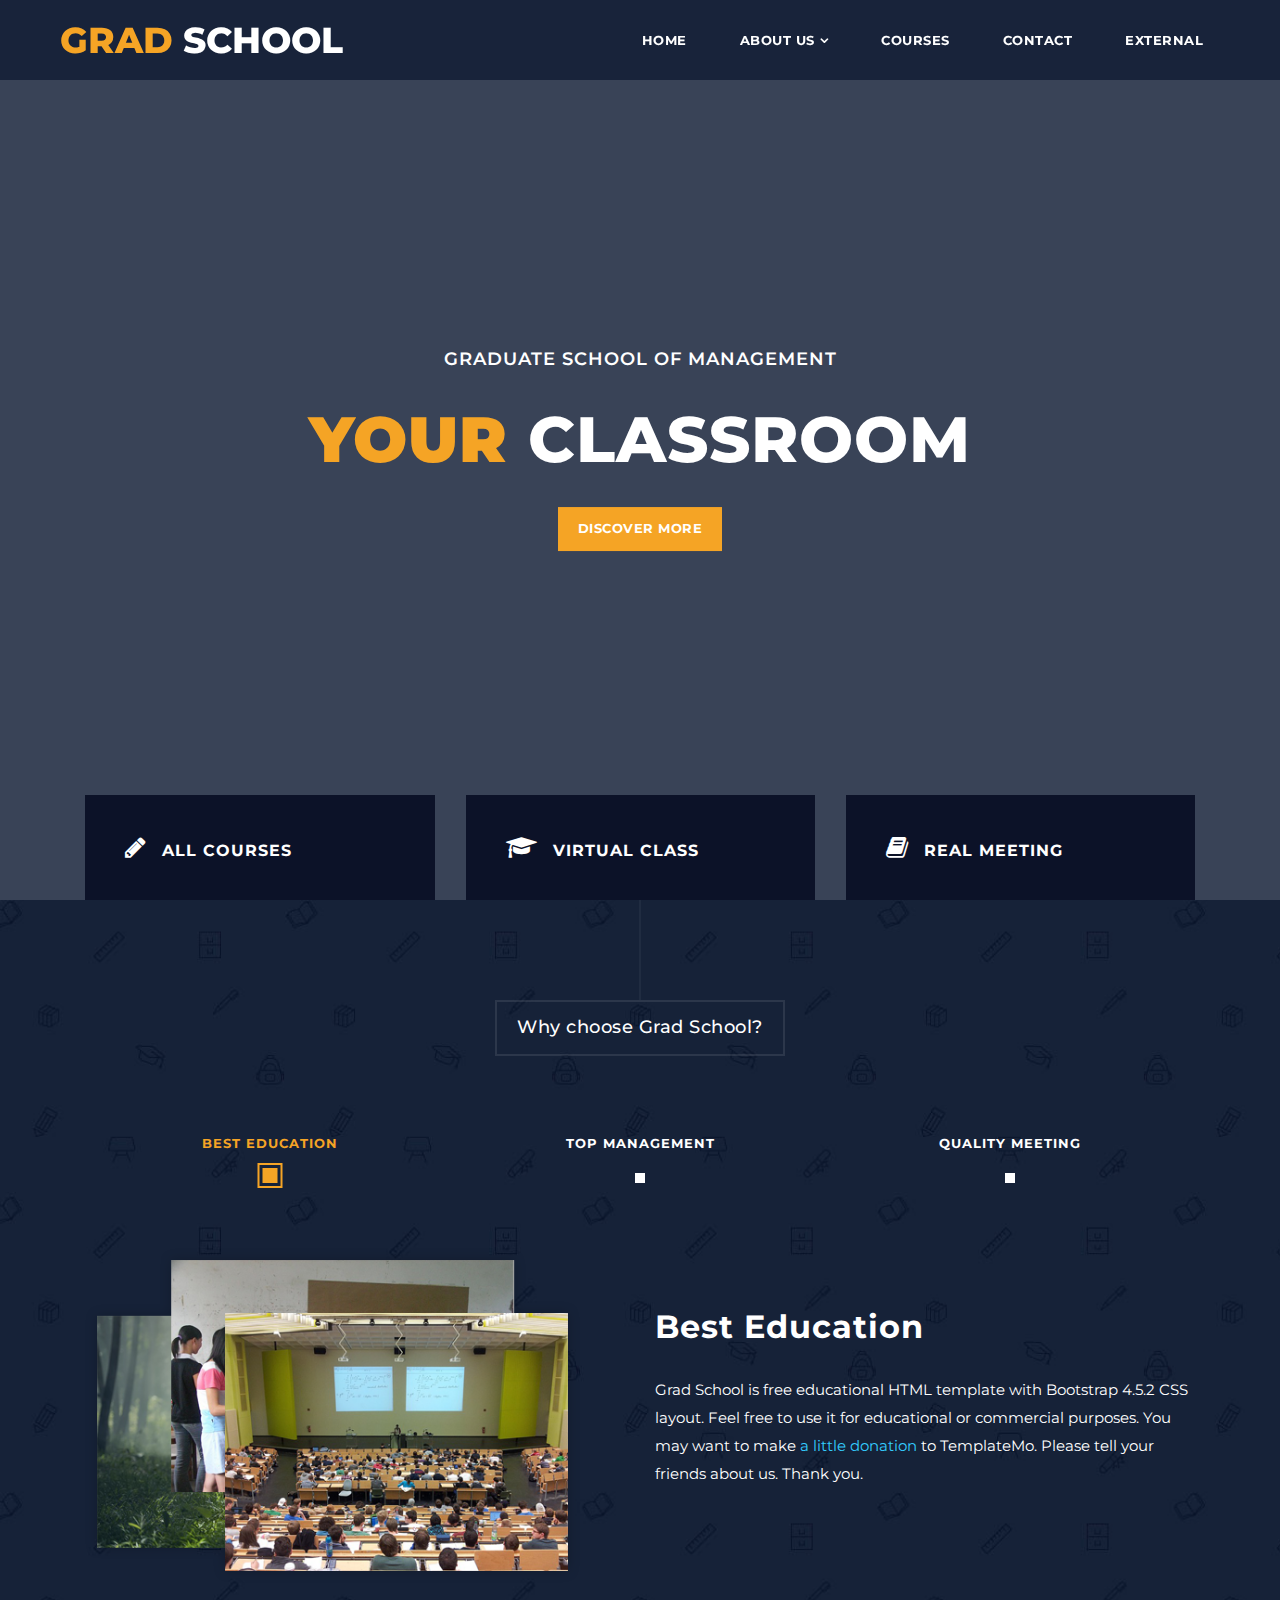
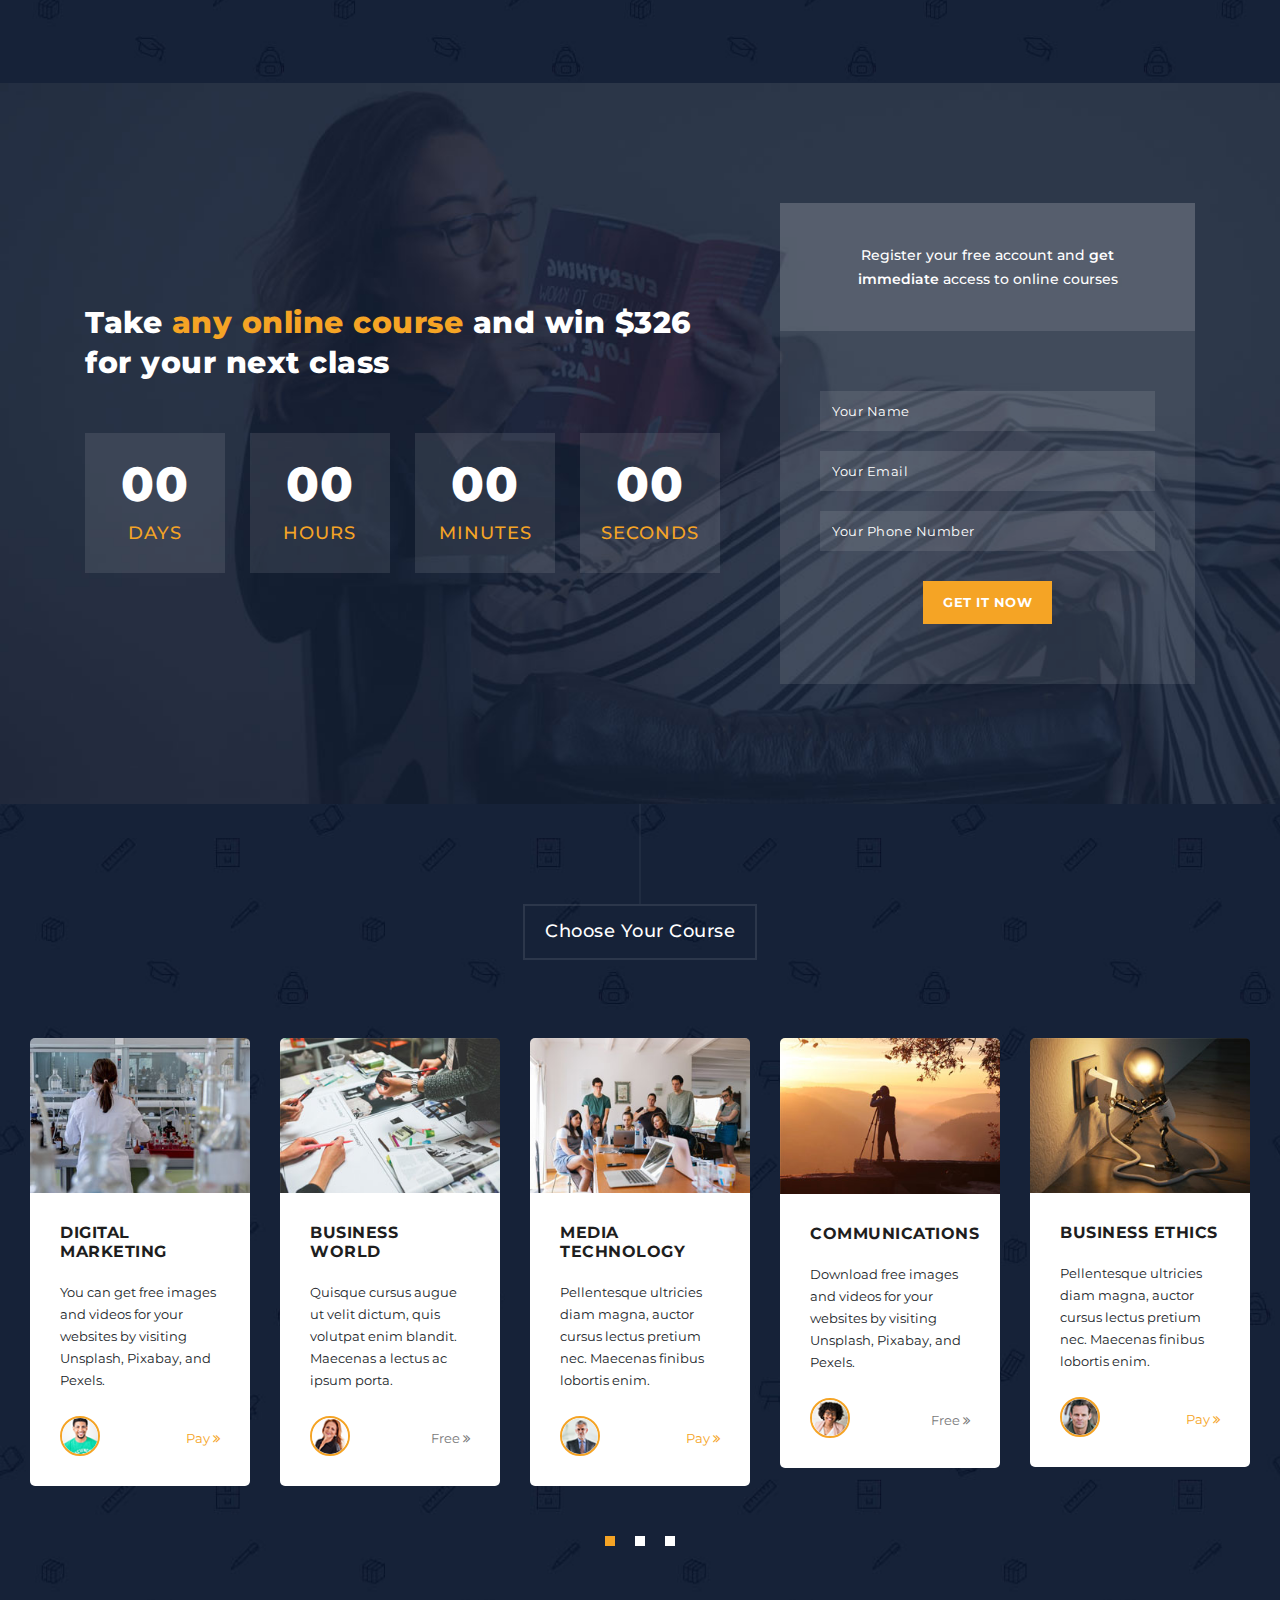
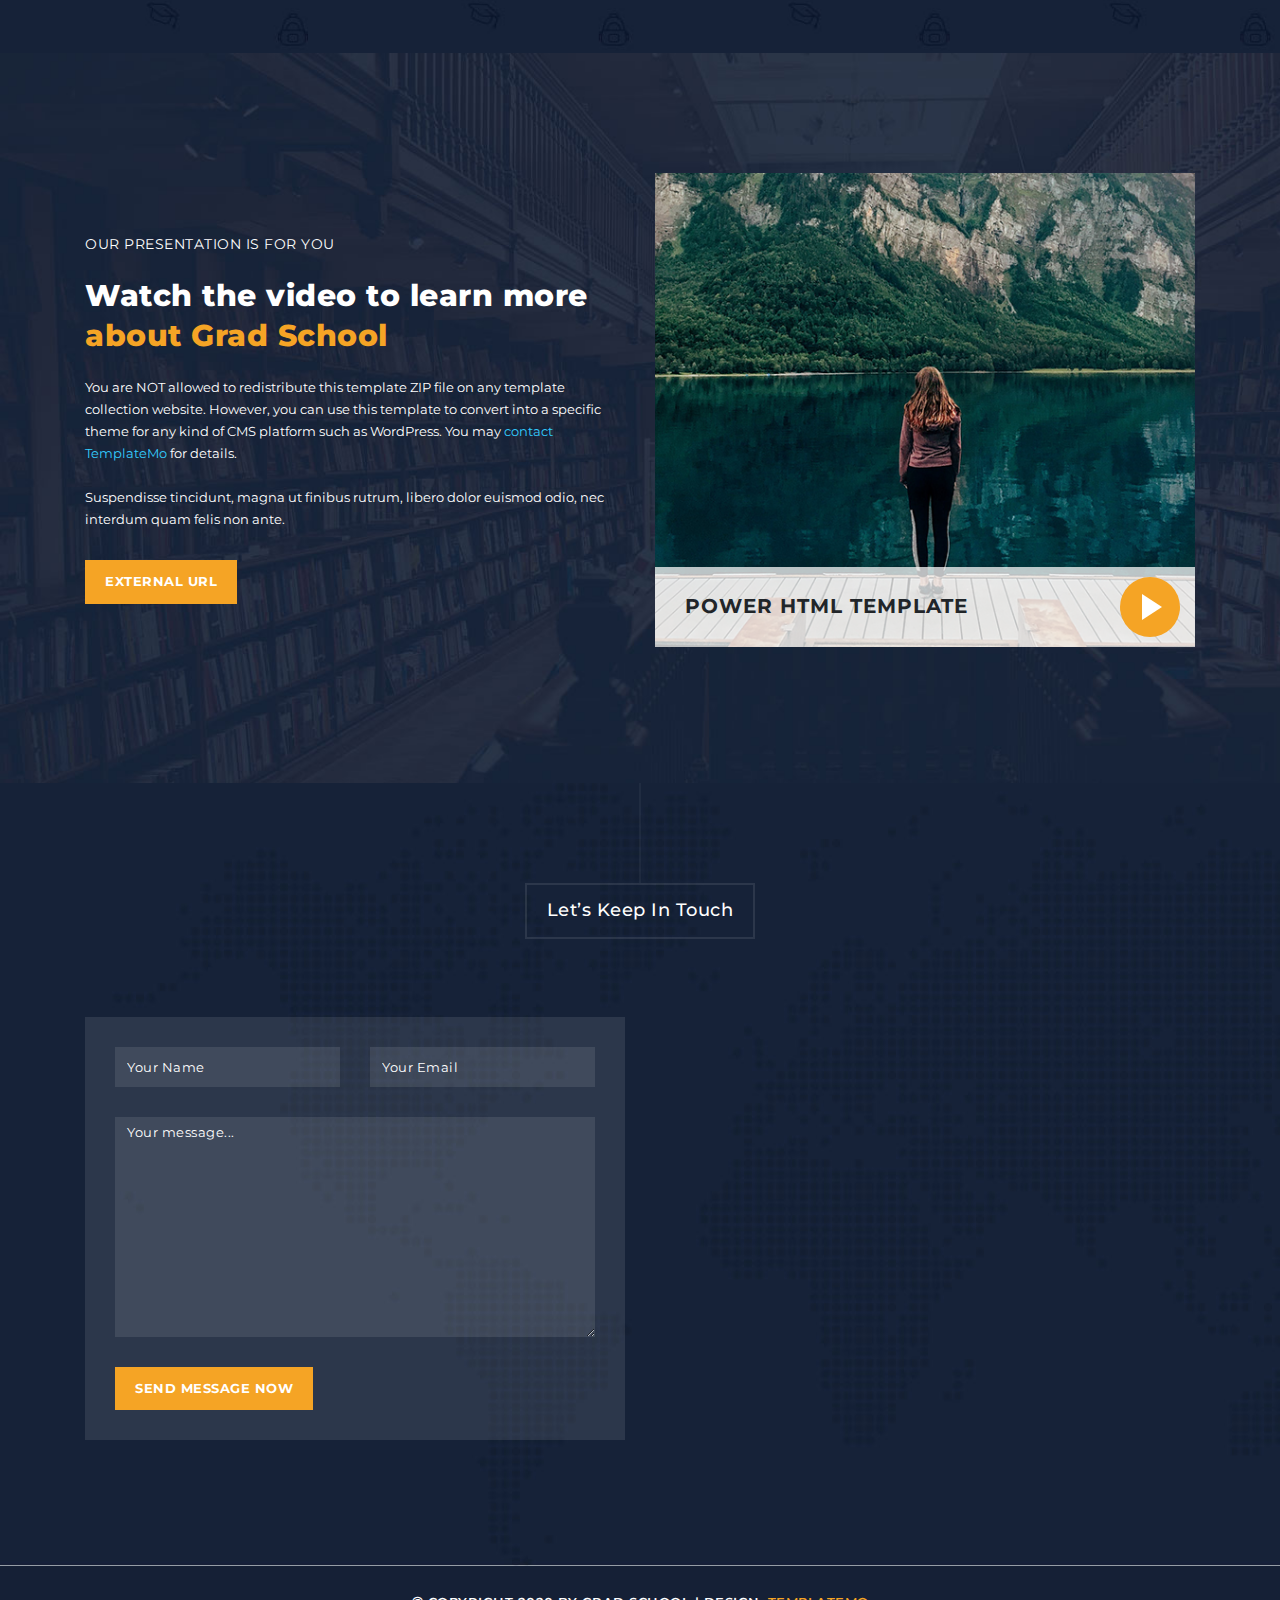
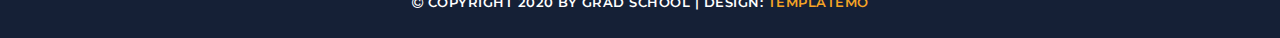
==== index.html @ 67d34433 "First commit" ====
<!DOCTYPE html>
<html lang="en">

  <head>

    <meta charset="utf-8">
    <meta name="viewport" content="width=device-width, initial-scale=1, shrink-to-fit=no">
    <meta name="description" content="">
    <meta name="author" content="">
    <link href="https://fonts.googleapis.com/css?family=Montserrat:100,200,300,400,500,600,700,800,900" rel="stylesheet">

    <title>Grad School HTML5 Template</title>
    
    <!-- Bootstrap core CSS -->
    <link href="vendor/bootstrap/css/bootstrap.min.css" rel="stylesheet">

    <!-- Additional CSS Files -->
    <link rel="stylesheet" href="assets/css/fontawesome.css">
    <link rel="stylesheet" href="assets/css/templatemo-grad-school.css">
    <link rel="stylesheet" href="assets/css/owl.css">
    <link rel="stylesheet" href="assets/css/lightbox.css">
<!--
    
TemplateMo 557 Grad School

https://templatemo.com/tm-557-grad-school

-->
  </head>

<body>

   
  <!--header-->
  <header class="main-header clearfix" role="header">
    <div class="logo">
      <a href="#"><em>Grad</em> School</a>
    </div>
    <a href="#menu" class="menu-link"><i class="fa fa-bars"></i></a>
    <nav id="menu" class="main-nav" role="navigation">
      <ul class="main-menu">
        <li><a href="#section1">Home</a></li>
        <li class="has-submenu"><a href="#section2">About Us</a>
          <ul class="sub-menu">
            <li><a href="#section2">Who we are?</a></li>
            <li><a href="#section3">What we do?</a></li>
            <li><a href="#section3">How it works?</a></li>
            <li><a href="https://templatemo.com/about" rel="sponsored" class="external">External URL</a></li>
          </ul>
        </li>
        <li><a href="#section4">Courses</a></li>
        <!-- <li><a href="#section5">Video</a></li> -->
        <li><a href="#section6">Contact</a></li>
        <li><a href="https://templatemo.com" class="external">External</a></li>
      </ul>
    </nav>
  </header>

  <!-- ***** Main Banner Area Start ***** -->
  <section class="section main-banner" id="top" data-section="section1">
      <video autoplay muted loop id="bg-video">
          <source src="assets/images/course-video.mp4" type="video/mp4" />
      </video>

      <div class="video-overlay header-text">
          <div class="caption">
              <h6>Graduate School of Management</h6>
              <h2><em>Your</em> Classroom</h2>
              <div class="main-button">
                  <div class="scroll-to-section"><a href="#section2">Discover more</a></div>
              </div>
          </div>
      </div>
  </section>
  <!-- ***** Main Banner Area End ***** -->


  <section class="features">
    <div class="container">
      <div class="row">
        <div class="col-lg-4 col-12">
          <div class="features-post">
            <div class="features-content">
              <div class="content-show">
                <h4><i class="fa fa-pencil"></i>All Courses</h4>
              </div>
              <div class="content-hide">
                <p>Curabitur id eros vehicula, tincidunt libero eu, lobortis mi. In mollis eros a posuere imperdiet. Donec maximus elementum ex. Cras convallis ex rhoncus, laoreet libero eu, vehicula libero.</p>
                <p class="hidden-sm">Curabitur id eros vehicula, tincidunt libero eu, lobortis mi. In mollis eros a posuere imperdiet.</p>
                <div class="scroll-to-section"><a href="#section2">More Info.</a></div>
            </div>
            </div>
          </div>
        </div>
        <div class="col-lg-4 col-12">
          <div class="features-post second-features">
            <div class="features-content">
              <div class="content-show">
                <h4><i class="fa fa-graduation-cap"></i>Virtual Class</h4>
              </div>
              <div class="content-hide">
                <p>Curabitur id eros vehicula, tincidunt libero eu, lobortis mi. In mollis eros a posuere imperdiet. Donec maximus elementum ex. Cras convallis ex rhoncus, laoreet libero eu, vehicula libero.</p>
                <p class="hidden-sm">Curabitur id eros vehicula, tincidunt libero eu, lobortis mi. In mollis eros a posuere imperdiet.</p>
                <div class="scroll-to-section"><a href="#section3">Details</a></div>
            </div>
            </div>
          </div>
        </div>
        <div class="col-lg-4 col-12">
          <div class="features-post third-features">
            <div class="features-content">
              <div class="content-show">
                <h4><i class="fa fa-book"></i>Real Meeting</h4>
              </div>
              <div class="content-hide">
                <p>Curabitur id eros vehicula, tincidunt libero eu, lobortis mi. In mollis eros a posuere imperdiet. Donec maximus elementum ex. Cras convallis ex rhoncus, laoreet libero eu, vehicula libero.</p>
                <p class="hidden-sm">Curabitur id eros vehicula, tincidunt libero eu, lobortis mi. In mollis eros a posuere imperdiet.</p>
                <div class="scroll-to-section"><a href="#section4">Read More</a></div>
            </div>
            </div>
          </div>
        </div>
      </div>
    </div>
  </section>

  <section class="section why-us" data-section="section2">
    <div class="container">
      <div class="row">
        <div class="col-md-12">
          <div class="section-heading">
            <h2>Why choose Grad School?</h2>
          </div>
        </div>
        <div class="col-md-12">
          <div id='tabs'>
            <ul>
              <li><a href='#tabs-1'>Best Education</a></li>
              <li><a href='#tabs-2'>Top Management</a></li>
              <li><a href='#tabs-3'>Quality Meeting</a></li>
            </ul>
            <section class='tabs-content'>
              <article id='tabs-1'>
                <div class="row">
                  <div class="col-md-6">
                    <img src="assets/images/choose-us-image-01.png" alt="">
                  </div>
                  <div class="col-md-6">
                    <h4>Best Education</h4>
                    <p>Grad School is free educational HTML template with Bootstrap 4.5.2 CSS layout. Feel free to use it for educational or commercial purposes. You may want to make <a href="https://paypal.me/templatemo" target="_parent" rel="sponsored">a little donation</a> to TemplateMo. Please tell your friends about us. Thank you.</p>
                  </div>
                </div>
              </article>
              <article id='tabs-2'>
                <div class="row">
                  <div class="col-md-6">
                    <img src="assets/images/choose-us-image-02.png" alt="">
                  </div>
                  <div class="col-md-6">
                    <h4>Top Level</h4>
                    <p>You can modify this HTML layout by editing contents and adding more pages as you needed. Since this template has options to add dropdown menus, you can put many HTML pages.</p> 
                    <p>Suspendisse tincidunt, magna ut finibus rutrum, libero dolor euismod odio, nec interdum quam felis non ante.</p>
                  </div>
                </div>
              </article>
              <article id='tabs-3'>
                <div class="row">
                  <div class="col-md-6">
                    <img src="assets/images/choose-us-image-03.png" alt="">
                  </div>
                  <div class="col-md-6">
                    <h4>Quality Meeting</h4>
                    <p>You are NOT allowed to redistribute this template ZIP file on any template collection website. However, you can use this template to convert into a specific theme for any kind of CMS platform such as WordPress. For more information, you shall <a rel="nofollow" href="https://templatemo.com/contact" target="_parent">contact TemplateMo</a> now.</p>
                  </div>
                </div>
              </article>
            </section>
          </div>
        </div>
      </div>
    </div>
  </section>

  <section class="section coming-soon" data-section="section3">
    <div class="container">
      <div class="row">
        <div class="col-md-7 col-xs-12">
          <div class="continer centerIt">
            <div>
              <h4>Take <em>any online course</em> and win $326 for your next class</h4>
              <div class="counter">

                <div class="days">
                  <div class="value">00</div>
                  <span>Days</span>
                </div>

                <div class="hours">
                  <div class="value">00</div>
                  <span>Hours</span>
                </div>

                <div class="minutes">
                  <div class="value">00</div>
                  <span>Minutes</span>
                </div>

                <div class="seconds">
                  <div class="value">00</div>
                  <span>Seconds</span>
                </div>

              </div>
            </div>
          </div>
        </div>
        <div class="col-md-5">
          <div class="right-content">
            <div class="top-content">
              <h6>Register your free account and <em>get immediate</em> access to online courses</h6>
            </div>
            <form id="contact" action="" method="get">
              <div class="row">
                <div class="col-md-12">
                  <fieldset>
                    <input name="name" type="text" class="form-control" id="name" placeholder="Your Name" required="">
                  </fieldset>
                </div>
                <div class="col-md-12">
                  <fieldset>
                    <input name="email" type="text" class="form-control" id="email" placeholder="Your Email" required="">
                  </fieldset>
                </div>
                <div class="col-md-12">
                  <fieldset>
                    <input name="phone-number" type="text" class="form-control" id="phone-number" placeholder="Your Phone Number" required="">
                  </fieldset>
                </div>
                <div class="col-md-12">
                  <fieldset>
                    <button type="submit" id="form-submit" class="button">Get it now</button>
                  </fieldset>
                </div>
              </div>
            </form>
          </div>
        </div>
      </div>
    </div>
  </section>

  <section class="section courses" data-section="section4">
    <div class="container-fluid">
      <div class="row">
        <div class="col-md-12">
          <div class="section-heading">
            <h2>Choose Your Course</h2>
          </div>
        </div>
        <div class="owl-carousel owl-theme">
          <div class="item">
            <img src="assets/images/courses-01.jpg" alt="Course #1">
            <div class="down-content">
              <h4>Digital Marketing</h4>
              <p>You can get free images and videos for your websites by visiting Unsplash, Pixabay, and Pexels.</p>
              <div class="author-image">
                <img src="assets/images/author-01.png" alt="Author 1">
              </div>
              <div class="text-button-pay">
                <a href="#">Pay <i class="fa fa-angle-double-right"></i></a>
              </div>
            </div>
          </div>
          <div class="item">
            <img src="assets/images/courses-02.jpg" alt="Course #2">
            <div class="down-content">
              <h4>Business World</h4>
              <p>Quisque cursus augue ut velit dictum, quis volutpat enim blandit. Maecenas a lectus ac ipsum porta.</p>
              <div class="author-image">
                <img src="assets/images/author-02.png" alt="Author 2">
              </div>
              <div class="text-button-free">
                <a href="#">Free <i class="fa fa-angle-double-right"></i></a>
              </div>
            </div>
          </div>
          <div class="item">
            <img src="assets/images/courses-03.jpg" alt="Course #3">
            <div class="down-content">
              <h4>Media Technology</h4>
              <p>Pellentesque ultricies diam magna, auctor cursus lectus pretium nec. Maecenas finibus lobortis enim.</p>
              <div class="author-image">
                <img src="assets/images/author-03.png" alt="Author 3">
              </div>
              <div class="text-button-pay">
                <a href="#">Pay <i class="fa fa-angle-double-right"></i></a>
              </div>
            </div>
          </div>
          <div class="item">
            <img src="assets/images/courses-04.jpg" alt="Course #4">
            <div class="down-content">
              <h4>Communications</h4>
              <p>Download free images and videos for your websites by visiting Unsplash, Pixabay, and Pexels.</p>
              <div class="author-image">
                <img src="assets/images/author-04.png" alt="Author 4">
              </div>
              <div class="text-button-free">
                <a href="#">Free <i class="fa fa-angle-double-right"></i></a>
              </div>
            </div>
          </div>
          <div class="item">
            <img src="assets/images/courses-05.jpg" alt="">
            <div class="down-content">
              <h4>Business Ethics</h4>
              <p>Pellentesque ultricies diam magna, auctor cursus lectus pretium nec. Maecenas finibus lobortis enim.</p>
              <div class="author-image">
                <img src="assets/images/author-05.png" alt="">
              </div>
              <div class="text-button-pay">
                <a href="#">Pay <i class="fa fa-angle-double-right"></i></a>
              </div>
            </div>
          </div>
          <div class="item">
            <img src="assets/images/courses-01.jpg" alt="">
            <div class="down-content">
              <h4>Photography</h4>
              <p>Quisque cursus augue ut velit dictum, quis volutpat enim blandit. Maecenas a lectus ac ipsum porta.</p>
              <div class="author-image">
                <img src="assets/images/author-01.png" alt="">
              </div>
              <div class="text-button-free">
                <a href="#">Free <i class="fa fa-angle-double-right"></i></a>
              </div>
            </div>
          </div>
          <div class="item">
            <img src="assets/images/courses-02.jpg" alt="">
            <div class="down-content">
              <h4>Web Development</h4>
              <p>Pellentesque ultricies diam magna, auctor cursus lectus pretium nec. Maecenas finibus lobortis enim.</p>
              <div class="author-image">
                <img src="assets/images/author-02.png" alt="">
              </div>
              <div class="text-button-free">
                <a href="#">Free <i class="fa fa-angle-double-right"></i></a>
              </div>
            </div>
          </div>
          <div class="item">
            <img src="assets/images/courses-03.jpg" alt="">
            <div class="down-content">
              <h4>Learn HTML CSS</h4>
              <p>You can get free images and videos for your websites by visiting Unsplash, Pixabay, and Pexels.</p>
              <div class="author-image">
                <img src="assets/images/author-03.png" alt="">
              </div>
              <div class="text-button-pay">
                <a href="#">Pay <i class="fa fa-angle-double-right"></i></a>
              </div>
            </div>
          </div>
          <div class="item">
            <img src="assets/images/courses-04.jpg" alt="">
            <div class="down-content">
              <h4>Social Media</h4>
              <p>Pellentesque ultricies diam magna, auctor cursus lectus pretium nec. Maecenas finibus lobortis enim.</p>
              <div class="author-image">
                <img src="assets/images/author-04.png" alt="">
              </div>
              <div class="text-button-pay">
                <a href="#">Pay <i class="fa fa-angle-double-right"></i></a>
              </div>
            </div>
          </div>
          <div class="item">
            <img src="assets/images/courses-05.jpg" alt="">
            <div class="down-content">
              <h4>Digital Arts</h4>
              <p>Quisque cursus augue ut velit dictum, quis volutpat enim blandit. Maecenas a lectus ac ipsum porta.</p>
              <div class="author-image">
                <img src="assets/images/author-05.png" alt="">
              </div>
              <div class="text-button-free">
                <a href="#">Free <i class="fa fa-angle-double-right"></i></a>
              </div>
            </div>
          </div>
          <div class="item">
            <img src="assets/images/courses-01.jpg" alt="">
            <div class="down-content">
              <h4>Media Streaming</h4>
              <p>Pellentesque ultricies diam magna, auctor cursus lectus pretium nec. Maecenas finibus lobortis enim.</p>
              <div class="author-image">
                <img src="assets/images/author-01.png" alt="">
              </div>
              <div class="text-button-pay">
                <a href="#">Pay <i class="fa fa-angle-double-right"></i></a>
              </div>
            </div>
          </div>
        </div>
      </div>
    </div>
  </section>
  

  <section class="section video" data-section="section5">
    <div class="container">
      <div class="row">
        <div class="col-md-6 align-self-center">
          <div class="left-content">
            <span>our presentation is for you</span>
            <h4>Watch the video to learn more <em>about Grad School</em></h4>
            <p>You are NOT allowed to redistribute this template ZIP file on any template collection website. However, you can use this template to convert into a specific theme for any kind of CMS platform such as WordPress. You may <a rel="nofollow" href="https://templatemo.com/contact" target="_parent">contact TemplateMo</a> for details.
            <br><br>Suspendisse tincidunt, magna ut finibus rutrum, libero dolor euismod odio, nec interdum quam felis non ante.</p>
            <div class="main-button"><a rel="nofollow" href="https://fb.com/templatemo" target="_parent">External URL</a></div>
          </div>
        </div>
        <div class="col-md-6">
          <article class="video-item">
            <div class="video-caption">
              <h4>Power HTML Template</h4>
            </div>
            <figure>
              <a href="https://www.youtube.com/watch?v=r9LtOG6pNUw" class="play"><img src="assets/images/main-thumb.png"></a>
            </figure>
          </article>
        </div>
      </div>
    </div>
  </section>

  <section class="section contact" data-section="section6">
    <div class="container">
      <div class="row">
        <div class="col-md-12">
          <div class="section-heading">
            <h2>Let’s Keep In Touch</h2>
          </div>
        </div>
        <div class="col-md-6">
        
        <!-- Do you need a working HTML contact-form script?
                	
                    Please visit https://templatemo.com/contact page -->
                    
          <form id="contact" action="" method="post">
            <div class="row">
              <div class="col-md-6">
                  <fieldset>
                    <input name="name" type="text" class="form-control" id="name" placeholder="Your Name" required="">
                  </fieldset>
                </div>
                <div class="col-md-6">
                  <fieldset>
                    <input name="email" type="text" class="form-control" id="email" placeholder="Your Email" required="">
                  </fieldset>
                </div>
              <div class="col-md-12">
                <fieldset>
                  <textarea name="message" rows="6" class="form-control" id="message" placeholder="Your message..." required=""></textarea>
                </fieldset>
              </div>
              <div class="col-md-12">
                <fieldset>
                  <button type="submit" id="form-submit" class="button">Send Message Now</button>
                </fieldset>
              </div>
            </div>
          </form>
        </div>
        <div class="col-md-6">
          <div id="map">
            <iframe src="https://maps.google.com/maps?q=Av.+L%C3%BAcio+Costa,+Rio+de+Janeiro+-+RJ,+Brazil&t=&z=13&ie=UTF8&iwloc=&output=embed" width="100%" height="422px" frameborder="0" style="border:0" allowfullscreen></iframe>
          </div>
        </div>
      </div>
    </div>
  </section>

  <footer>
    <div class="container">
      <div class="row">
        <div class="col-md-12">
          <p><i class="fa fa-copyright"></i> Copyright 2020 by Grad School  
          
           | Design: <a href="https://templatemo.com" rel="sponsored" target="_parent">TemplateMo</a></p>
        </div>
      </div>
    </div>
  </footer>

  <!-- Scripts -->
  <!-- Bootstrap core JavaScript -->
    <script src="vendor/jquery/jquery.min.js"></script>
    <script src="vendor/bootstrap/js/bootstrap.bundle.min.js"></script>

    <script src="assets/js/isotope.min.js"></script>
    <script src="assets/js/owl-carousel.js"></script>
    <script src="assets/js/lightbox.js"></script>
    <script src="assets/js/tabs.js"></script>
    <script src="assets/js/video.js"></script>
    <script src="assets/js/slick-slider.js"></script>
    <script src="assets/js/custom.js"></script>
    <script>
        //according to loftblog tut
        $('.nav li:first').addClass('active');

        var showSection = function showSection(section, isAnimate) {
          var
          direction = section.replace(/#/, ''),
          reqSection = $('.section').filter('[data-section="' + direction + '"]'),
          reqSectionPos = reqSection.offset().top - 0;

          if (isAnimate) {
            $('body, html').animate({
              scrollTop: reqSectionPos },
            800);
          } else {
            $('body, html').scrollTop(reqSectionPos);
          }

        };

        var checkSection = function checkSection() {
          $('.section').each(function () {
            var
            $this = $(this),
            topEdge = $this.offset().top - 80,
            bottomEdge = topEdge + $this.height(),
            wScroll = $(window).scrollTop();
            if (topEdge < wScroll && bottomEdge > wScroll) {
              var
              currentId = $this.data('section'),
              reqLink = $('a').filter('[href*=\\#' + currentId + ']');
              reqLink.closest('li').addClass('active').
              siblings().removeClass('active');
            }
          });
        };

        $('.main-menu, .scroll-to-section').on('click', 'a', function (e) {
          if($(e.target).hasClass('external')) {
            return;
          }
          e.preventDefault();
          $('#menu').removeClass('active');
          showSection($(this).attr('href'), true);
        });

        $(window).scroll(function () {
          checkSection();
        });
    </script>
</body>
</html>
---- assets/css/templatemo-grad-school.css ----
/*
    
TemplateMo 557 Grad School

https://templatemo.com/tm-557-grad-school

*/


@import url(fontawesome.css);
@import url('<link href="https://fonts.googleapis.com/css?family=Montserrat:100,200,300,400,500,600,700,800,900" rel="stylesheet">');
body {
    font-family: 'Montserrat', sans-serif;
}

/* Basic */

a {
	color: #3CF;
    text-decoration: none;
}

a:hover {
	color: #FC3;
    text-decoration: none;
}

ul {
    padding: 0px;
    margin: 0px;
    list-style: none;
}

p {
    font-size: 13px;
    line-height: 22px;
}


.section-heading {
    text-align: center;
    margin-bottom: 70px;
}

.section-heading h2:before {
    width: 1px;
    height: 100px;
    background-color: rgba(250,250,250,0.1);
    position: absolute;
    top: -102px;
    content: '';
    left: 50%;
    transform: translate(-50%);
}

.section-heading h2 {
    margin-top: 100px;
    position: relative;
    font-size: 18px;
    font-weight: 500;
    color: #fff;
    letter-spacing: 0.5px;
    display: inline-block;
    padding: 15px 20px;
    border: 2px solid rgba(250,250,250,0.1);
}


/* Buttons */

.main-button a {
    background-color: #f5a425;
    color: #fff;
    font-size: 13px;
    text-transform: uppercase;
    letter-spacing: 0.5px;
    font-weight: 700;
    padding: 12px 20px;
    display: inline-block;
    outline: none;
}

a.menu-link { display: none; }

@media screen and (max-width: 950px) {
  a.menu-link {
    float: right;
    display: block;
    font-size: 36px;
    color: #fff;
    padding-right: 30px;
    padding-top: 15px;
  }
  nav[role="navigation"] {
    clear: both;
    -webkit-transition: all 0.3s ease-out;
    -moz-transition: all 0.3s ease-out;
    -ms-transition: all 0.3s ease-out;
    -o-transition: all 0.3s ease-out;
    transition: all 0.3s ease-out;
  }
  .js nav[role="navigation"] {
    overflow: hidden;
    max-height: 0;
  }
  nav[role="navigation"].active {
    max-height: 20em;
    height: 20em;
    overflow-y: scroll;
  }
  nav[role="navigation"] ul {
    top: 0;
    width: 100%;
    position: relative;
    margin: 0;
    padding: 0;
    border-top: 1px solid rgba(250,250,250,0.25);
    background-color: rgba(22,34,57,0.99);
  }
  nav[role="navigation"] li a {
    display: block;
    padding: 15px 0px;
    border-bottom: 1px solid rgba(250,250,250,0.25);
    text-align: center;
    color: #fff;
    font-size: 13px;
    text-transform: uppercase;
    font-weight: 700;
    line-height: 1.5;
  }
  nav[role="navigation"] li:hover a,
  nav[role="navigation"] li.active a {
      color: #f5a425;
  }
  
  @media screen and (min-width: 951px) {
    .js nav[role="navigation"] {
      max-height: none;
    }

    nav[role="navigation"] li {
      display: inline-block;
      margin: 0 0.25em;
    }
    nav[role="navigation"] li a {
      border: 0;
    }
  }
}

/* Header */

@media screen and (max-width: 1050px) {
  .main-header .logo {
      padding-left: 30px!important;
  }

  .main-menu {
      padding-right: 30px!important;
  }

  .main-menu li {
      margin-left: 5px!important;
  }
}

.main-header {
    background-color: rgba(22,34,57,0.95);
    height: 80px;
    position: fixed;
    z-index: 12;
    width: 100%;
    top: 0;
}

.main-header .logo {
    float: left;
    line-height: 80px;
    padding-left: 60px;
}

.main-header .logo a {
    font-size: 36px;
    text-transform: uppercase;
    font-weight: 800;
    color: #fff;
}
.main-header .logo a em {
    font-style: normal;
    color: #f5a425;
}

.main-menu {
    float: right;
    padding-right: 60px;
}

.main-menu li {
    display: inline-block;
    line-height: 79px;
    margin-left: 15px;
    position: relative;
}

.main-menu li:first-child {
    margin-left: 0px;
}

.main-menu li a {
    padding: 10px 15px;
    font-size: 13px;
    text-transform: uppercase;
    letter-spacing: 0.5px;
    font-weight: 700;
    color: #fff;
    border: 2px solid transparent;
    transition: all 0.5s;
}

.main-menu li.has-submenu a:after {
    content: '\f107';
    font-family: "FontAwesome";
    margin-left: 5px;
}

.main-menu li.has-submenu ul li a:after {
    display: none;
}

.main-menu li .sub-menu {
    position: absolute;
    width: 160px;
    background-color: #18233a;
    opacity: 0;
    visibility: hidden;
    transition: all 0.5s;
}

.main-menu li:hover .sub-menu {
    opacity: 1;
    visibility: visible;
}

.main-menu li .sub-menu li {
    display: block;
    line-height: 20px;
    margin-left: 0px;
    margin-bottom: 15px;
    padding-bottom: 15px;
    border-bottom: 1px solid #121b2f;
}

.main-menu li .sub-menu li:first-child {
    padding-top: 15px;
}

.main-menu li .sub-menu li:last-child {
    margin-bottom: 0px;
    border-bottom: none;
}

.main-menu li .sub-menu li a {
    font-size: 12px;
    font-weight: 500;
    padding: 0px 15px;
    letter-spacing: 0.5px;
    border: none;
    transition: all 0.5s;
}

.main-menu li .sub-menu li a:hover {
    color: #f5a425;
    border: none;
}

.main-nav li:hover a,
.main-nav li.active a {
    border: 2px solid #f5a425;
}

@media (max-width: 950px) {
  .main-nav li:hover a,
  .main-nav li.active a {
    border: 2px solid transparent;
    border-bottom: 1px solid rgba(250,250,250,0.25);
  }
}


/* Slider */

.main-banner {
  position: relative;
  max-height: 100%;
  overflow: hidden;
  margin-bottom: -7px;
}

#bg-video {
    min-width: 100%;
    min-height: 100vh;
    max-width: 100%;
    max-height: 100vh;
    object-fit: cover;
    z-index: -1;
}

#bg-video::-webkit-media-controls {
    display: none !important;
}

.video-overlay {
    position: absolute;
    background-color: rgba(22,34,57,0.85);
    top: 0;
    left: 0;
    bottom: 7px;
    width: 100%;
}

.main-banner .caption {
  text-align: center;
  position: absolute;
  width: 80%;
  left: 50%;
  top: 50%;
  transform: translate(-50%,-50%);
}

.main-banner .caption h6 {
  margin-top: 0px;
  font-size: 18px;
  text-transform: uppercase;
  font-weight: 600;
  color: #fff;
  letter-spacing: 1px;
}

.main-banner .caption h2 {
  margin-top: 30px;
  margin-bottom: 30px;
  font-size: 64px;
  text-transform: uppercase;
  font-weight: 800;
  color: #fff;
  letter-spacing: 1px;
}

.main-banner .caption h2 em {
  font-style: normal;
  color: #f5a425;
  font-weight: 900;
}

@media screen and (max-width: 1180px) {

  .main-banner .caption h6 {
    font-weight: 500;
  }

  .main-banner .caption h2 {
    font-size: 58px;
  }

}
@media screen and (max-width: 767px) {

  .main-banner .caption h6 {
    font-weight: 500;
  }

  .main-banner .caption h2 {
    font-size: 36px;
  }

}


/* Features */

section.features .col-4 {
    padding-left: 0px;
    padding-right: 0px;
}

.features-post {
  position: relative;
  margin-bottom: 0px;
}

.features-thumb {
  overflow: hidden;
  position: relative;
}

.features-thumb img {
  width: 100%;
}

.features-content {
  position: absolute;
  bottom: 0;
  left: 0;
  width: 100%;
  background-color: #0c1228;
  color: #fff;
  padding: 40px;
}

.features-content:hover {
    background-color: #f5a425;
    box-shadow: 0px 0px 30px rgba(0,0,0,0.5);
}

.features-content h4 {
    font-size: 16px;
    text-transform: uppercase;
    font-weight: 700;
    color: #fff;
    letter-spacing: 1px;
    margin-bottom: 0px;
}

.features-content h4 i {
    margin-right: 15px;
    font-size: 24px;
}

.features-content p {
    margin-bottom: 0px;
}

.features-content a {
  margin-top: 15px;
  display: inline-block;
  text-transform: uppercase;
  color: #fff;
  letter-spacing: 0.5px;
  font-weight: 700;
  font-size: 14px;
  border-bottom: 2px solid #fff;
}

.features-content p.hidden-sm {
  display: none;
}

.second-features,
.third-features {
    border-left: 1px solid rgba(250,250,250,0.1);
}

.content-hide {
  margin-top: 15px;
  display: none;
}

.content-hide p {
  color: #fff;
}

@media screen and (max-width: 767px) {

  .features-content {
    padding: 15px;
  }
  .features-content h4 i {
    display: block;
    margin-bottom: 10px;
  }
  .features-content h4 {
    font-size: 14px;
  }
  .features-content p {
    display: none;
  }
  .features-content p.hidden-sm {
    display: block;
  }
  .features-content a {
    letter-spacing: 0px;
    font-size: 13px;
    font-weight: 600;
  }

}



/* Why Choosing Us */

section.why-us {
    background-image: url(../images/choosing-bg.jpg);
    background-color: #172238;
    background-repeat: no-repeat;
    background-size: cover;
    padding-bottom: 100px;
}

#tabs {
  text-align: center;
}
#tabs ul {
  margin: 0;
  padding: 0;
  -webkit-column-count: 3;
  -moz-column-count: 3;
  column-count: 3;
  -webkit-column-gap: 0;
  -moz-column-gap: 0;
  column-gap: 0;
}
#tabs ul::after {
  clear: both;
  content: "";
  display: table;
}
#tabs ul li {
  display: block;
  font-weight: 400;
  font-size: 1.2em;
  letter-spacing: 1px;
  text-align: center;
}
#tabs ul li a {
  display: block;
  font-size: 13px;
  font-weight: 700;
  letter-spacing: 1px;
  cursor: pointer;
  outline: 0;
  padding-bottom: 30px;
  color: #fff;
  text-decoration: none;
  text-transform: uppercase;
  position: relative;
}
#tabs ul li a:after {
    transition: all 0.3s;
    width: 10px;
    height: 10px;
    background-color: #fff;
    content: '';
    position: absolute;
    left: 50%;
    transform: translate(-50%);
    bottom: 0;
}
#tabs ul li a:before {
    transition: all 0.3s;
    width: 25px;
    height: 25px;
    border: 2px solid transparent;
    background-color: transparent;
    content: '';
    position: absolute;
    left: 50%;
    transform: translate(-50%);
    bottom: -5px;
}
#tabs ul li span {
  display: block;
  margin-bottom: 0.75em;
}
#tabs ul .ui-tabs-active {
}
#tabs ul .ui-tabs-active a {
  color: #f5a425;
}
#tabs ul .ui-tabs-active a:after {
  background-color: #f5a425;
  width: 15px;
  height: 15px;
}
#tabs ul .ui-tabs-active a:before {
  border-color: #f5a425;
}
#tabs h4 {
    margin-top: 60px;
    font-size: 32px;
    font-weight: 700;
    letter-spacing: 1px;
    color: #fff;
    margin-bottom: 30px;
}

#tabs p {
    color: #fff;
    font-size: 15px;
    line-height: 28px;
}

.tabs-content {
    margin-top: 60px;
    text-align: left;
}

@media screen and (max-width: 767px) {
  
  .tabs-content {
      text-align: center;
  }

}

.tabs-content img {
    width: 100%;
    overflow: hidden;
    padding-right: 45px;
}

@media screen and (max-width: 767px) {

  .tabs-content img {
      padding-right: 0px;
  }

}


/* Coming Soon */

section.coming-soon {
    background-image: url(../images/coming-soon-bg.jpg);
    background-repeat: no-repeat;
    background-size: cover;
    background-color: #172238;
    padding: 120px 0px;
}

section.coming-soon .continer .counter div {
  display: inline-block;
}
section.coming-soon .continer h4 {
    margin-top: 100px;
    font-size: 30px;
    color: #fff;
    font-weight: 800;
    letter-spacing: 0.5px;
    line-height: 40px;
    margin-bottom: 50px;
}
section.coming-soon .continer h4 em {
    font-style: normal;
    color: #f5a425;
}

@media screen and (max-width: 767px) {

  section.coming-soon .continer h4 {
    text-align: center;
  }

}

section.coming-soon .continer .counter .days,
section.coming-soon .continer .counter .hours,
section.coming-soon .continer .counter .minutes,
section.coming-soon .continer .counter .seconds {
  width: 22%;
  height: 140px;
  float: left;
  text-align: center;
  font-size: 48px;
  font-weight: 800;
  letter-spacing: 1px;
  color: #fff;
  background-color: rgba(250,250,250,0.1);
}
@media screen and (max-width: 992px) {

  section.coming-soon .continer .counter .days,
  section.coming-soon .continer .counter .hours,
  section.coming-soon .continer .counter .minutes,
  section.coming-soon .continer .counter .seconds {
    font-size: 26px;
  }

  section.coming-soon .continer .counter .days .value,
  section.coming-soon .continer .counter .hours .value,
  section.coming-soon .continer .counter .minutes .value,
  section.coming-soon .continer .counter .seconds .value {
      margin-top: 40px!important;
  }

  section.coming-soon .continer .counter span {
      font-size: 14px!important;
  }

}
section.coming-soon .continer .counter .days,
section.coming-soon .continer .counter .hours,
section.coming-soon .continer .counter .minutes {
    margin-right: 4%;
}
section.coming-soon .continer .counter .days .value,
section.coming-soon .continer .counter .hours .value,
section.coming-soon .continer .counter .minutes .value,
section.coming-soon .continer .counter .seconds .value {
    margin-top: 15px;
    display: block;
    width: 100%;
}

section.coming-soon .continer .counter span {
    font-size: 18px;
    text-transform: uppercase;
    color: #f5a425;
    font-weight: 500;
    letter-spacing: 1px;
    margin-top: 0px;
    display: block;
}

section.coming-soon .right-content {
    margin-left: 30px;
}

@media screen and (max-width: 767px) {

  section.coming-soon .right-content {
      margin-top: 60px;
      margin-left: 0px;
  }

}

section.coming-soon .top-content {
    margin-bottom: -8px;
}

section.coming-soon .top-content h6 {
    font-size: 14px;
    color: #fff;
    background-color: rgba(250,250,250,0.2);
    padding: 40px;
    text-align: center;
    line-height: 24px;
}

section.coming-soon .top-content h6 em {
    font-style: normal;
    font-weight: 600;
}

section.coming-soon form {
    background-color: rgba(250,250,250,0.1);
    padding: 60px 40px;
    width: 100%;
    text-align: center;
}

section.coming-soon form input {
    width: 100%;
    height: 40px;
    background-color: rgba(250,250,250,0.1);
    border-radius: 0px;
    border: none;
    outline: none;
    color: #fff;
    font-size: 13px;
    margin-bottom: 20px;
    letter-spacing: 0.5px;
}

section.coming-soon form input:focus {
    outline: none;
    border: none;
    box-shadow: none;
    color: #fff;
    background-color: rgba(250,250,250,0.1);
}

section.coming-soon form::placeholder { color: #fff }
section.coming-soon form input::placeholder { color: #fff; }
section.coming-soon form input::placeholder { color: #fff; }

section.coming-soon form button {
    margin-top: 10px;
    background-color: #f5a425;
    color: #fff;
    font-size: 13px;
    text-transform: uppercase;
    letter-spacing: 0.5px;
    font-weight: 700;
    padding: 12px 20px;
    display: inline-block;
    outline: none;
    box-shadow: none;
    border: none;
}



/* Courses */

section.courses {
    background-image: url(../images/choosing-bg.jpg);
    background-repeat: no-repeat;
    background-size: cover;
    background-color: #172238;
    padding-bottom: 100px;
    padding: 0px 30px 100px 30px;
}

section.courses .item img {
    border-top-right-radius: 5px;
    border-top-left-radius: 5px;
}

section.courses .item .down-content {
    padding: 30px;
    background-color: #fff;
    border-bottom-right-radius: 5px;
    border-bottom-left-radius: 5px;
}

section.courses .item .down-content h4 {
    font-size: 16px;
    text-transform: uppercase;
    color: #1e1e1e;
    letter-spacing: 0.5px;
    font-weight: 700;
    margin-top: 0px;
    margin-bottom: 20px;
}

section.courses .item .down-content p {
    margin-bottom: 25px;
}

section.courses .item .down-content img {
    width: 40px;
    border: 2px solid #f5a425;
    border-radius: 50%;
    text-align: left;
    display: inline-block;
}

section.courses .item .down-content .text-button-pay {
    float: right;
    display: inline-block;
    margin-top: -30px;
}

section.courses .item .down-content .text-button-pay a {
    color: #f5a425;
    font-size: 13px;
}

section.courses .item .down-content .text-button-free {
    float: right;
    display: inline-block;
    margin-top: -30px;
}

section.courses .item .down-content .text-button-free a {
    color: #7a7a7a;
    font-size: 13px;
}

section.courses .owl-carousel .owl-nav {
    display: none;
}

section.courses .owl-carousel .owl-dots {
    text-align: center;
}

section.courses .owl-carousel button.owl-dot {
    width: 10px;
    height: 10px;
    background-color: #fff;
    margin: 50px 10px 0px 10px;
    outline: none;
}
section.courses .owl-carousel button.active {
    background-color: #f5a425;
}





/* Video */

section.video {
    background-image: url(../images/video-bg.jpg);
    background-repeat: no-repeat;
    background-size: cover;
    background-color: #172238;
    padding: 120px 0px;
}

section.video .left-content {
  color: #fff;
}

section.video .left-content span {
  text-transform: uppercase;
  font-size: 14px;
  letter-spacing: 0.5px;
}

section.video .left-content h4 {
    margin-top: 20px;
    font-size: 30px;
    color: #fff;
    font-weight: 800;
    letter-spacing: 0.5px;
    line-height: 40px;
    margin-bottom: 20px;
}
section.video .left-content h4 em {
    font-style: normal;
    color: #f5a425;
}

section.video .left-content .main-button {
  margin-top: 30px;
}

.video-item {
  position: relative;
  width: 100%;
  max-width: 600px;
  margin: 0px auto 0;
}

@media screen and (max-width: 767px) {

  section.video .left-content {
    margin-bottom: 45px;
  }

  section.video .first-item .first-content h4,
  section.video .second-item .second-content h4 {
    text-align: center;
  }

}

.video-item figure {
  position: relative;
  width: 100%;
  font-size: 0;
}
.video-item figure img {
  width: 100%;
}
.video-item figure a:before {
  content: '';
  position: absolute;
  bottom: 10px;
  right: 15px;
  width: 60px;
  height: 60px;
  margin-top: -32.5px;
  margin-left: -32.5px;
  border-radius: 50%;
  background-color: #f5a425;
  z-index: 10;
}
.video-item figure a:after {
  content: '';
  position: absolute;
  bottom: 27.5px;
  right: 20px;
  margin-top: -12.5px;
  margin-left: -7px;
  border: solid 13px transparent;
  border-left: solid 20px;
  border-left-color: #fff;
  z-index: 10;
}
.video-item figure a:hover:before {
  background-color: #f5a425;
}

.video-item .video-caption {
    position: absolute;
    z-index: 10;
    background-color: rgba(250,250,250,0.75);
    height: 80px;
    width: 100%;
    padding: 27px 30px;
    bottom: 0;
}

.video-item .video-caption h4 {
    font-size: 20px;
    text-transform: uppercase;
    font-weight: 700;
    letter-spacing: 1px;
}

/* Magnific Popup CSS */
.mfp-bg {
  top: 0;
  left: 0;
  width: 100%;
  height: 100%;
  z-index: 1042;
  overflow: hidden;
  position: fixed;
  background: #0b0b0b;
  opacity: 0.8;
}

.mfp-wrap {
  top: 0;
  left: 0;
  width: 100%;
  height: 100%;
  z-index: 1043;
  position: fixed;
  outline: none !important;
  -webkit-backface-visibility: hidden;
}

.mfp-container {
  text-align: center;
  position: absolute;
  width: 100%;
  height: 100%;
  left: 0;
  top: 0;
  padding: 0 8px;
  box-sizing: border-box;
}

.mfp-container:before {
  content: '';
  display: inline-block;
  height: 100%;
  vertical-align: middle;
}

.mfp-align-top .mfp-container:before {
  display: none;
}

.mfp-content {
  position: relative;
  display: inline-block;
  vertical-align: middle;
  margin: 0 auto;
  text-align: left;
  z-index: 1045;
}

.mfp-inline-holder .mfp-content,
.mfp-ajax-holder .mfp-content {
  width: 100%;
  cursor: auto;
}

.mfp-ajax-cur {
  cursor: progress;
}

.mfp-zoom-out-cur, .mfp-zoom-out-cur .mfp-image-holder .mfp-close {
  cursor: -moz-zoom-out;
  cursor: -webkit-zoom-out;
  cursor: zoom-out;
}

.mfp-zoom {
  cursor: pointer;
  cursor: -webkit-zoom-in;
  cursor: -moz-zoom-in;
  cursor: zoom-in;
}

.mfp-auto-cursor .mfp-content {
  cursor: auto;
}

.mfp-close,
.mfp-arrow,
.mfp-preloader,
.mfp-counter {
  -webkit-user-select: none;
  -moz-user-select: none;
  user-select: none;
}

.mfp-loading.mfp-figure {
  display: none;
}

.mfp-hide {
  display: none !important;
}

.mfp-preloader {
  color: #CCC;
  position: absolute;
  top: 50%;
  width: auto;
  text-align: center;
  margin-top: -0.8em;
  left: 8px;
  right: 8px;
  z-index: 1044;
}

.mfp-preloader a {
  color: #CCC;
}

.mfp-preloader a:hover {
  color: #FFF;
}

.mfp-s-ready .mfp-preloader {
  display: none;
}

.mfp-s-error .mfp-content {
  display: none;
}

button.mfp-close,
button.mfp-arrow {
  overflow: visible;
  cursor: pointer;
  background: transparent;
  border: 0;
  -webkit-appearance: none;
  display: block;
  outline: none;
  padding: 0;
  z-index: 1046;
  box-shadow: none;
  touch-action: manipulation;
}

button::-moz-focus-inner {
  padding: 0;
  border: 0;
}

.mfp-close {
  width: 44px;
  height: 44px;
  line-height: 44px;
  position: absolute;
  right: 0;
  top: 0;
  text-decoration: none;
  text-align: center;
  opacity: 0.65;
  padding: 0 0 18px 10px;
  color: #FFF;
  font-style: normal;
  font-size: 28px;
  font-family: Arial, Baskerville, monospace;
}

.mfp-close:hover,
.mfp-close:focus {
  opacity: 1;
}

.mfp-close:active {
  top: 1px;
}

.mfp-close-btn-in .mfp-close {
  color: #333;
}

.mfp-image-holder .mfp-close,
.mfp-iframe-holder .mfp-close {
  color: #FFF;
  right: -6px;
  text-align: right;
  padding-right: 6px;
  width: 100%;
}

.mfp-counter {
  position: absolute;
  top: 0;
  right: 0;
  color: #CCC;
  font-size: 12px;
  line-height: 18px;
  white-space: nowrap;
}

.mfp-arrow {
  position: absolute;
  opacity: 0.65;
  margin: 0;
  top: 50%;
  margin-top: -55px;
  padding: 0;
  width: 90px;
  height: 110px;
  -webkit-tap-highlight-color: transparent;
}

.mfp-arrow:active {
  margin-top: -54px;
}

.mfp-arrow:hover,
.mfp-arrow:focus {
  opacity: 1;
}

.mfp-arrow:before,
.mfp-arrow:after {
  content: '';
  display: block;
  width: 0;
  height: 0;
  position: absolute;
  left: 0;
  top: 0;
  margin-top: 35px;
  margin-left: 35px;
  border: medium inset transparent;
}

.mfp-arrow:after {
  border-top-width: 13px;
  border-bottom-width: 13px;
  top: 8px;
}

.mfp-arrow:before {
  border-top-width: 21px;
  border-bottom-width: 21px;
  opacity: 0.7;
}

.mfp-arrow-left {
  left: 0;
}

.mfp-arrow-left:after {
  border-right: 17px solid #FFF;
  margin-left: 31px;
}

.mfp-arrow-left:before {
  margin-left: 25px;
  border-right: 27px solid #3F3F3F;
}

.mfp-arrow-right {
  right: 0;
}

.mfp-arrow-right:after {
  border-left: 17px solid #FFF;
  margin-left: 39px;
}

.mfp-arrow-right:before {
  border-left: 27px solid #3F3F3F;
}

.mfp-iframe-holder {
  padding-top: 40px;
  padding-bottom: 40px;
}

.mfp-iframe-holder .mfp-content {
  line-height: 0;
  width: 100%;
  max-width: 900px;
}

.mfp-iframe-holder .mfp-close {
  top: -40px;
}

.mfp-iframe-scaler {
  width: 100%;
  height: 0;
  overflow: hidden;
  padding-top: 56.25%;
}

.mfp-iframe-scaler iframe {
  position: absolute;
  display: block;
  top: 0;
  left: 0;
  width: 100%;
  height: 100%;
  box-shadow: 0 0 8px rgba(0, 0, 0, 0.6);
  background: #000;
}

/* Main image in popup */
img.mfp-img {
  width: auto;
  max-width: 100%;
  height: auto;
  display: block;
  line-height: 0;
  box-sizing: border-box;
  padding: 40px 0 40px;
  margin: 0 auto;
}

/* The shadow behind the image */
.mfp-figure {
  line-height: 0;
}

.mfp-figure:after {
  content: '';
  position: absolute;
  left: 0;
  top: 40px;
  bottom: 40px;
  display: block;
  right: 0;
  width: auto;
  height: auto;
  z-index: -1;
  box-shadow: 0 0 8px rgba(0, 0, 0, 0.6);
  background: #444;
}

.mfp-figure small {
  color: #BDBDBD;
  display: block;
  font-size: 12px;
  line-height: 14px;
}

.mfp-figure figure {
  margin: 0;
}

.mfp-bottom-bar {
  margin-top: -36px;
  position: absolute;
  top: 100%;
  left: 0;
  width: 100%;
  cursor: auto;
}

.mfp-title {
  text-align: left;
  line-height: 18px;
  color: #F3F3F3;
  word-wrap: break-word;
  padding-right: 36px;
}

.mfp-image-holder .mfp-content {
  max-width: 100%;
}

.mfp-gallery .mfp-image-holder .mfp-figure {
  cursor: pointer;
}

@media screen and (max-width: 800px) and (orientation: landscape), screen and (max-height: 300px) {
  /**
       * Remove all paddings around the image on small screen
       */
  .mfp-img-mobile .mfp-image-holder {
    padding-left: 0;
    padding-right: 0;
  }

  .mfp-img-mobile img.mfp-img {
    padding: 0;
  }

  .mfp-img-mobile .mfp-figure:after {
    top: 0;
    bottom: 0;
  }

  .mfp-img-mobile .mfp-figure small {
    display: inline;
    margin-left: 5px;
  }

  .mfp-img-mobile .mfp-bottom-bar {
    background: rgba(0, 0, 0, 0.6);
    bottom: 0;
    margin: 0;
    top: auto;
    padding: 3px 5px;
    position: fixed;
    box-sizing: border-box;
  }

  .mfp-img-mobile .mfp-bottom-bar:empty {
    padding: 0;
  }

  .mfp-img-mobile .mfp-counter {
    right: 5px;
    top: 3px;
  }

  .mfp-img-mobile .mfp-close {
    top: 0;
    right: 0;
    width: 35px;
    height: 35px;
    line-height: 35px;
    background: rgba(0, 0, 0, 0.6);
    position: fixed;
    text-align: center;
    padding: 0;
  }
}
@media all and (max-width: 900px) {
  .mfp-arrow {
    -webkit-transform: scale(0.75);
    transform: scale(0.75);
  }

  .mfp-arrow-left {
    -webkit-transform-origin: 0;
    transform-origin: 0;
  }

  .mfp-arrow-right {
    -webkit-transform-origin: 100%;
    transform-origin: 100%;
  }

  .mfp-container {
    padding-left: 6px;
    padding-right: 6px;
  }
}



/* Contact */

section.contact {
    background-image: url(../images/contact-bg.jpg);
    background-repeat: no-repeat;
    background-size: cover;
    background-color: #172238;
    padding-bottom: 120px;
}


section.contact form {
    background-color: rgba(250,250,250,0.1);
    padding: 30px;
    width: 100%;
}


@media screen and (max-width: 767px) {  
  section.contact form {
      margin-bottom: 30px;
  }
}

section.contact form input {
    width: 100%;
    height: 40px;
    background-color: rgba(250,250,250,0.1);
    border-radius: 0px;
    border: none;
    outline: none;
    color: #fff;
    font-size: 13px;
    margin-bottom: 30px;
    letter-spacing: 0.5px;
}

section.contact form textarea {
    width: 100%;
    height: 220px;
    max-height: 280px;
    min-height: 220px;
    background-color: rgba(250,250,250,0.1);
    border-radius: 0px;
    border: none;
    outline: none;
    color: #fff;
    font-size: 13px;
    margin-bottom: 30px;
    letter-spacing: 0.5px;
}

section.contact form input:focus,
section.contact form textarea:focus {
    outline: none;
    border: none;
    box-shadow: none;
    color: #fff;
    background-color: rgba(250,250,250,0.1);
}

section.contact form::placeholder { color: #fff }
section.contact form input::placeholder { color: #fff; }
section.contact form input::placeholder { color: #fff; }

section.contact form::placeholder { color: #fff }
section.contact form textarea::placeholder { color: #fff; }
section.contact form textarea::placeholder { color: #fff; }

section.contact form button {
    background-color: #f5a425;
    color: #fff;
    font-size: 13px;
    text-transform: uppercase;
    letter-spacing: 0.5px;
    font-weight: 700;
    padding: 12px 20px;
    display: inline-block;
    outline: none;
    box-shadow: none;
    border: none;
}

/* Footer */

footer {
    background-color: #152036;
    text-align: center;
}

footer p {
    margin-bottom: 0px;
    padding: 25px 0px;
    color: #fff;
    font-size: 13px;
    text-transform: uppercase;
    font-weight: 600;
    letter-spacing: 0.5px;
}

footer p a,
footer p a:hover {
    color: #f5a425;
}

@media screen and (max-width: 992px) {
  .features { background-color: #0c1228; }
  .features-content { position: relative; }
  .features-post { border-left: 0 }
}

@media screen and (max-width: 950px) {
  .main-menu { padding-right: 0!important; }
  .main-header .logo {
    line-height: 73px;
  }
  .main-menu li {
    display: block;
    line-height: 1;
    margin-left: 0 !important;
  }

  .main-menu li .sub-menu {
    opacity: 1;
    visibility: visible;
    position: static;
    margin-left: auto;
    margin-right: auto;
    width: 100%;
  }
  .main-menu li .sub-menu li:last-child {
    border-bottom: 1px solid rgba(250,250,250,0.25);
  }
}

@media screen and (max-width: 950px) and (max-height: 400px) {
  nav[role="navigation"].active {
    max-height: calc(80px + 100vh);
    overflow-y: auto;
  }
}

@media screen and (max-width: 767px) {
  footer p {
    font-size: 12px;
    font-weight: 600;
    letter-spacing: 0.25px;
  }
}
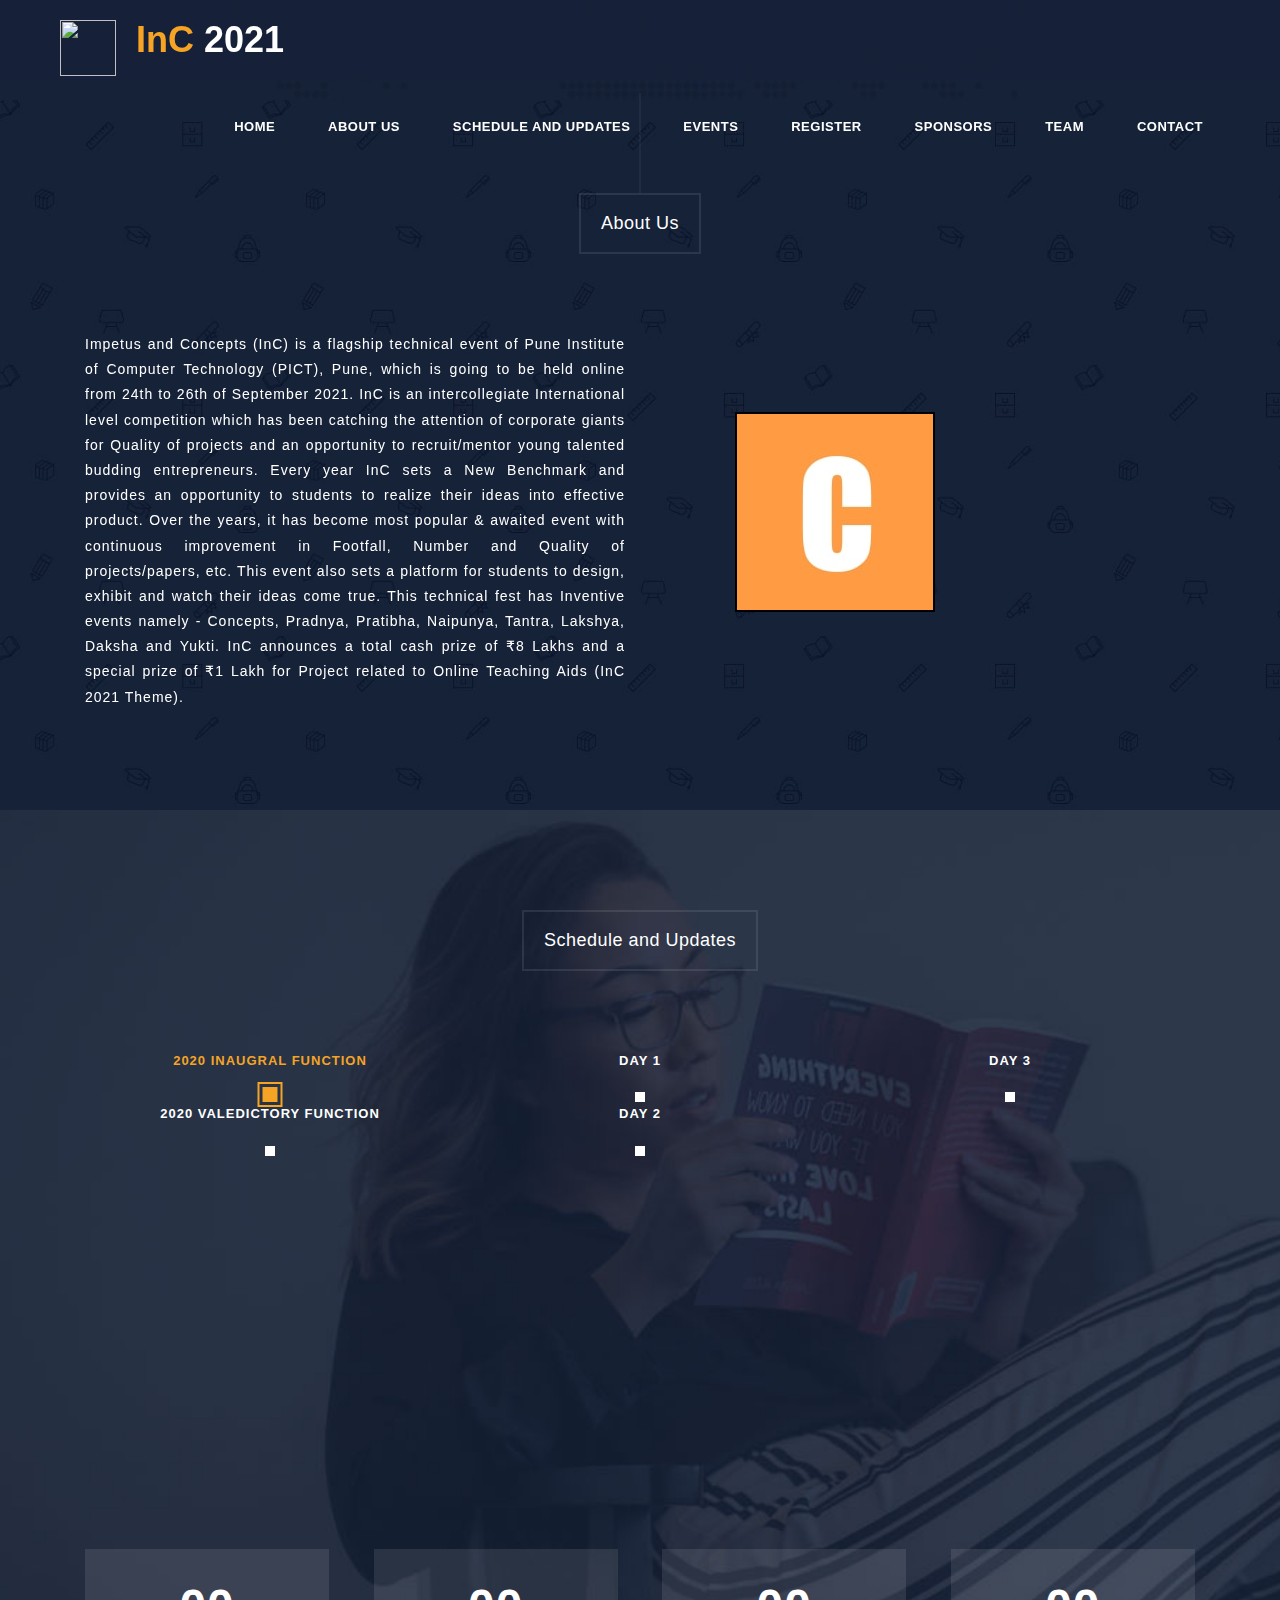
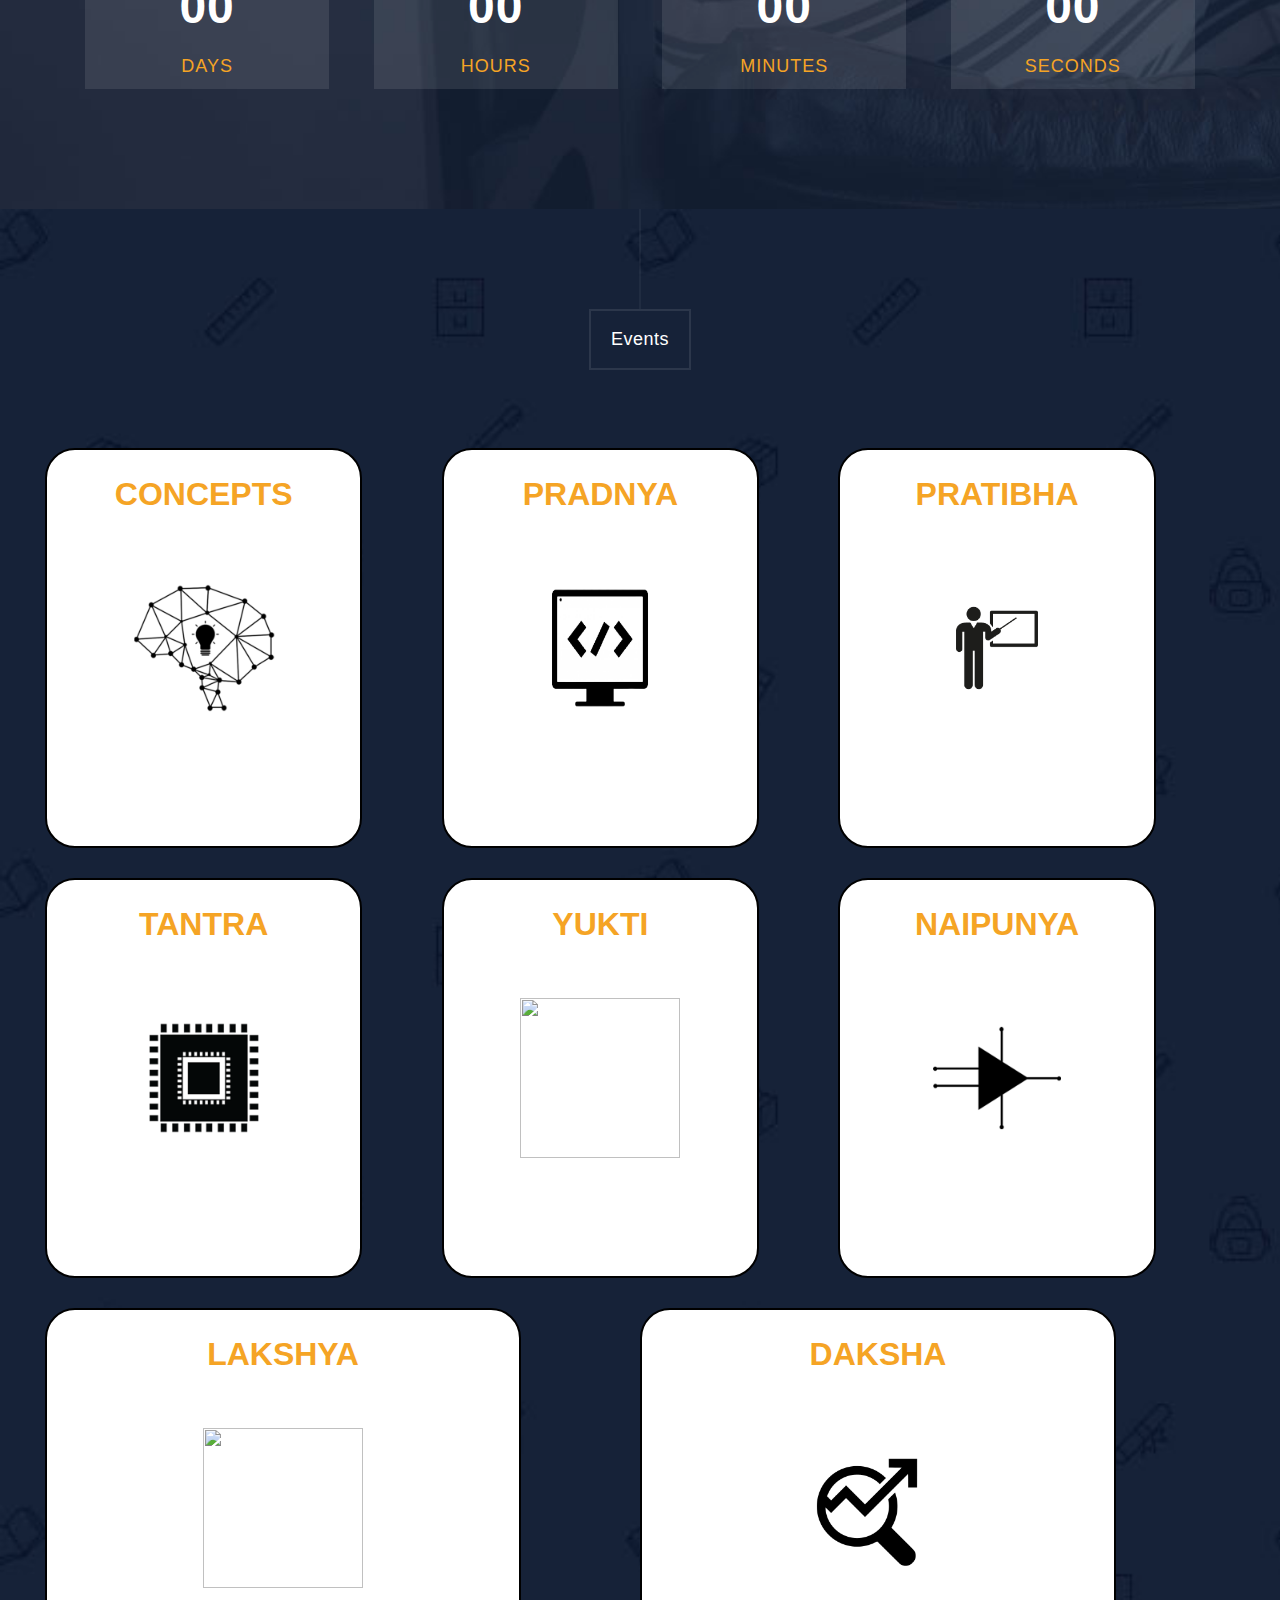
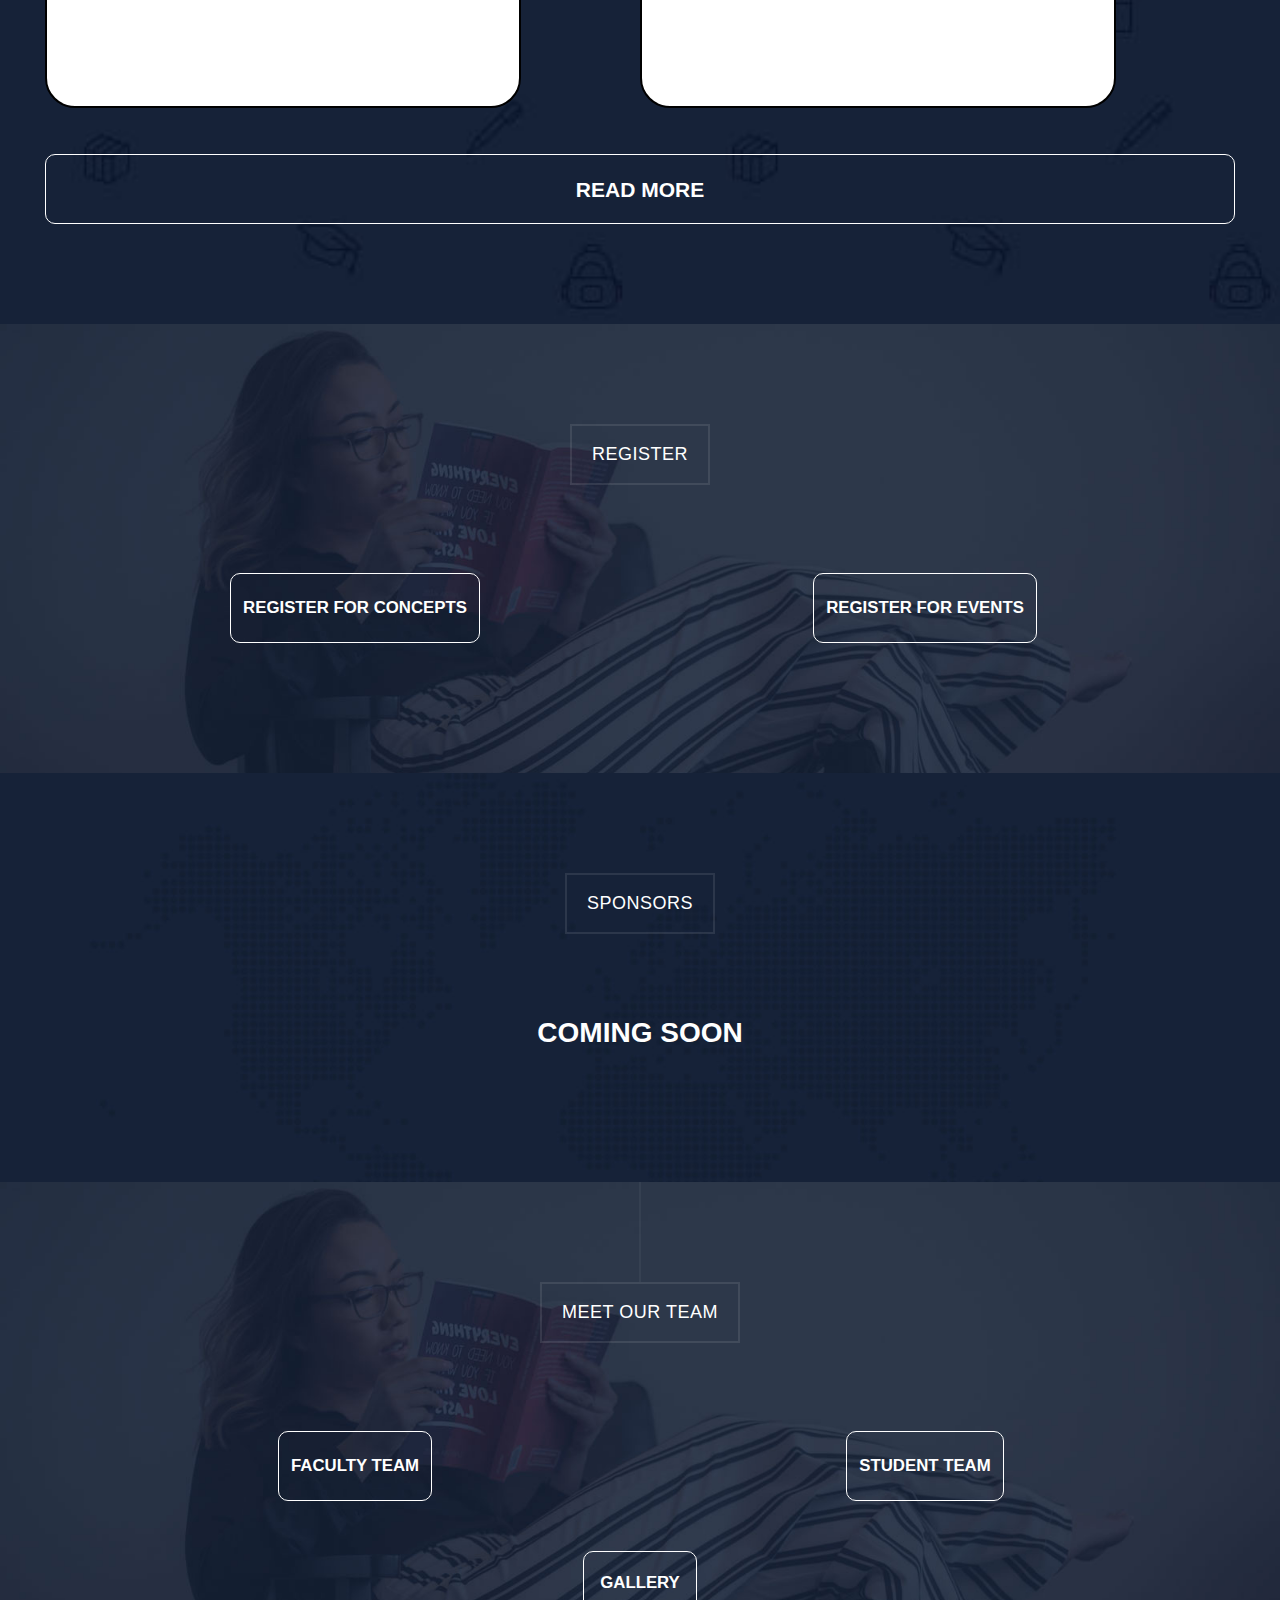
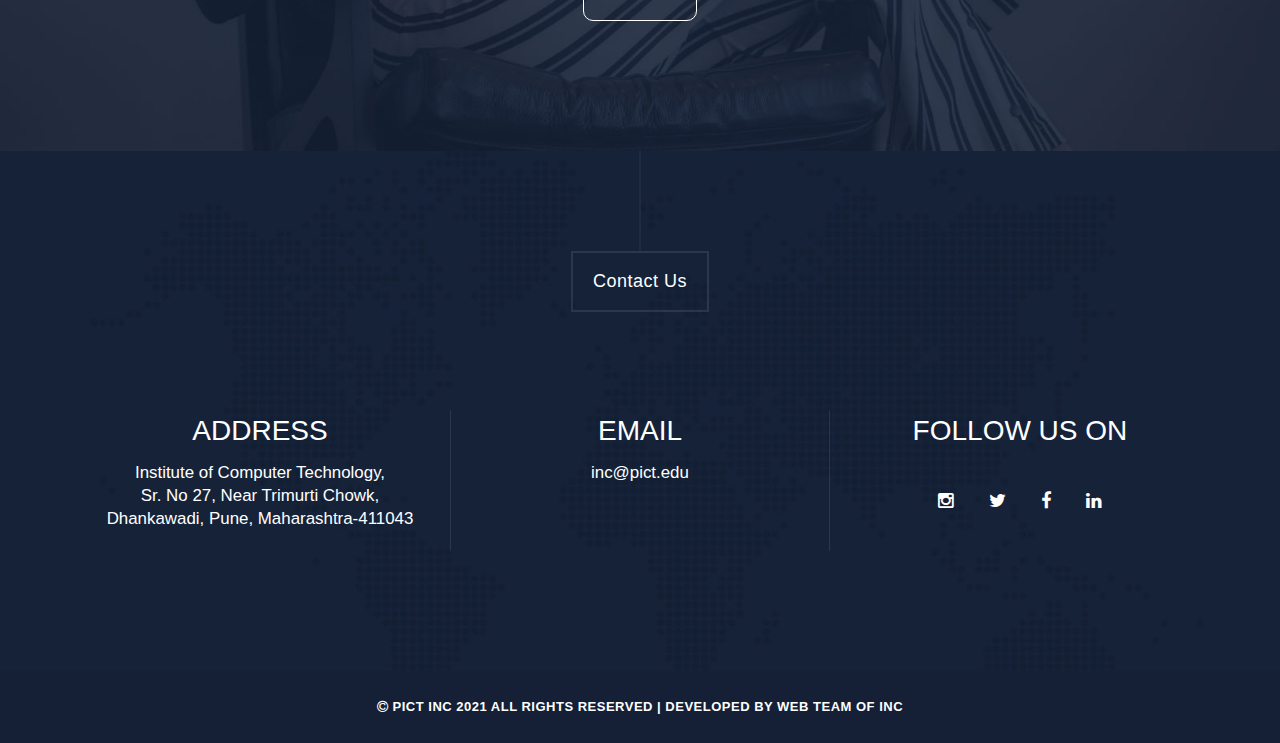
==== commit 24297e17: "Particle js fix test 1" ====
--- a/index.html
+++ b/index.html
@@ -1,559 +1,724 @@
-<!DOCTYPE html>
-<html lang="en">
-
-  <head>
-
-    <meta charset="utf-8">
-    <meta name="viewport" content="width=device-width, initial-scale=1, shrink-to-fit=no">
-    <meta name="description" content="">
-    <meta name="author" content="">
-    <link href="https://fonts.googleapis.com/css?family=Montserrat:100,200,300,400,500,600,700,800,900" rel="stylesheet">
-
-    <title>Grad School HTML5 Template</title>
-    
-    <!-- Bootstrap core CSS -->
-    <link href="vendor/bootstrap/css/bootstrap.min.css" rel="stylesheet">
-
-    <!-- Additional CSS Files -->
-    <link rel="stylesheet" href="assets/css/fontawesome.css">
-    <link rel="stylesheet" href="assets/css/templatemo-grad-school.css">
-    <link rel="stylesheet" href="assets/css/owl.css">
-    <link rel="stylesheet" href="assets/css/lightbox.css">
-<!--
-    
-TemplateMo 557 Grad School
-
-https://templatemo.com/tm-557-grad-school
-
--->
-  </head>
-
-<body>
-
-   
-  <!--header-->
-  <header class="main-header clearfix" role="header">
-    <div class="logo">
-      <a href="#"><em>Grad</em> School</a>
-    </div>
-    <a href="#menu" class="menu-link"><i class="fa fa-bars"></i></a>
-    <nav id="menu" class="main-nav" role="navigation">
-      <ul class="main-menu">
-        <li><a href="#section1">Home</a></li>
-        <li class="has-submenu"><a href="#section2">About Us</a>
-          <ul class="sub-menu">
-            <li><a href="#section2">Who we are?</a></li>
-            <li><a href="#section3">What we do?</a></li>
-            <li><a href="#section3">How it works?</a></li>
-            <li><a href="https://templatemo.com/about" rel="sponsored" class="external">External URL</a></li>
-          </ul>
-        </li>
-        <li><a href="#section4">Courses</a></li>
-        <!-- <li><a href="#section5">Video</a></li> -->
-        <li><a href="#section6">Contact</a></li>
-        <li><a href="https://templatemo.com" class="external">External</a></li>
-      </ul>
-    </nav>
-  </header>
-
-  <!-- ***** Main Banner Area Start ***** -->
-  <section class="section main-banner" id="top" data-section="section1">
-      <video autoplay muted loop id="bg-video">
-          <source src="assets/images/course-video.mp4" type="video/mp4" />
-      </video>
-
-      <div class="video-overlay header-text">
-          <div class="caption">
-              <h6>Graduate School of Management</h6>
-              <h2><em>Your</em> Classroom</h2>
-              <div class="main-button">
-                  <div class="scroll-to-section"><a href="#section2">Discover more</a></div>
-              </div>
-          </div>
-      </div>
-  </section>
-  <!-- ***** Main Banner Area End ***** -->
-
-
-  <section class="features">
-    <div class="container">
-      <div class="row">
-        <div class="col-lg-4 col-12">
-          <div class="features-post">
-            <div class="features-content">
-              <div class="content-show">
-                <h4><i class="fa fa-pencil"></i>All Courses</h4>
-              </div>
-              <div class="content-hide">
-                <p>Curabitur id eros vehicula, tincidunt libero eu, lobortis mi. In mollis eros a posuere imperdiet. Donec maximus elementum ex. Cras convallis ex rhoncus, laoreet libero eu, vehicula libero.</p>
-                <p class="hidden-sm">Curabitur id eros vehicula, tincidunt libero eu, lobortis mi. In mollis eros a posuere imperdiet.</p>
-                <div class="scroll-to-section"><a href="#section2">More Info.</a></div>
-            </div>
-            </div>
-          </div>
-        </div>
-        <div class="col-lg-4 col-12">
-          <div class="features-post second-features">
-            <div class="features-content">
-              <div class="content-show">
-                <h4><i class="fa fa-graduation-cap"></i>Virtual Class</h4>
-              </div>
-              <div class="content-hide">
-                <p>Curabitur id eros vehicula, tincidunt libero eu, lobortis mi. In mollis eros a posuere imperdiet. Donec maximus elementum ex. Cras convallis ex rhoncus, laoreet libero eu, vehicula libero.</p>
-                <p class="hidden-sm">Curabitur id eros vehicula, tincidunt libero eu, lobortis mi. In mollis eros a posuere imperdiet.</p>
-                <div class="scroll-to-section"><a href="#section3">Details</a></div>
-            </div>
-            </div>
-          </div>
-        </div>
-        <div class="col-lg-4 col-12">
-          <div class="features-post third-features">
-            <div class="features-content">
-              <div class="content-show">
-                <h4><i class="fa fa-book"></i>Real Meeting</h4>
-              </div>
-              <div class="content-hide">
-                <p>Curabitur id eros vehicula, tincidunt libero eu, lobortis mi. In mollis eros a posuere imperdiet. Donec maximus elementum ex. Cras convallis ex rhoncus, laoreet libero eu, vehicula libero.</p>
-                <p class="hidden-sm">Curabitur id eros vehicula, tincidunt libero eu, lobortis mi. In mollis eros a posuere imperdiet.</p>
-                <div class="scroll-to-section"><a href="#section4">Read More</a></div>
-            </div>
-            </div>
-          </div>
-        </div>
-      </div>
-    </div>
-  </section>
-
-  <section class="section why-us" data-section="section2">
-    <div class="container">
-      <div class="row">
-        <div class="col-md-12">
-          <div class="section-heading">
-            <h2>Why choose Grad School?</h2>
-          </div>
-        </div>
-        <div class="col-md-12">
-          <div id='tabs'>
-            <ul>
-              <li><a href='#tabs-1'>Best Education</a></li>
-              <li><a href='#tabs-2'>Top Management</a></li>
-              <li><a href='#tabs-3'>Quality Meeting</a></li>
-            </ul>
-            <section class='tabs-content'>
-              <article id='tabs-1'>
-                <div class="row">
-                  <div class="col-md-6">
-                    <img src="assets/images/choose-us-image-01.png" alt="">
-                  </div>
-                  <div class="col-md-6">
-                    <h4>Best Education</h4>
-                    <p>Grad School is free educational HTML template with Bootstrap 4.5.2 CSS layout. Feel free to use it for educational or commercial purposes. You may want to make <a href="https://paypal.me/templatemo" target="_parent" rel="sponsored">a little donation</a> to TemplateMo. Please tell your friends about us. Thank you.</p>
-                  </div>
-                </div>
-              </article>
-              <article id='tabs-2'>
-                <div class="row">
-                  <div class="col-md-6">
-                    <img src="assets/images/choose-us-image-02.png" alt="">
-                  </div>
-                  <div class="col-md-6">
-                    <h4>Top Level</h4>
-                    <p>You can modify this HTML layout by editing contents and adding more pages as you needed. Since this template has options to add dropdown menus, you can put many HTML pages.</p> 
-                    <p>Suspendisse tincidunt, magna ut finibus rutrum, libero dolor euismod odio, nec interdum quam felis non ante.</p>
-                  </div>
-                </div>
-              </article>
-              <article id='tabs-3'>
-                <div class="row">
-                  <div class="col-md-6">
-                    <img src="assets/images/choose-us-image-03.png" alt="">
-                  </div>
-                  <div class="col-md-6">
-                    <h4>Quality Meeting</h4>
-                    <p>You are NOT allowed to redistribute this template ZIP file on any template collection website. However, you can use this template to convert into a specific theme for any kind of CMS platform such as WordPress. For more information, you shall <a rel="nofollow" href="https://templatemo.com/contact" target="_parent">contact TemplateMo</a> now.</p>
-                  </div>
-                </div>
-              </article>
-            </section>
-          </div>
-        </div>
-      </div>
-    </div>
-  </section>
-
-  <section class="section coming-soon" data-section="section3">
-    <div class="container">
-      <div class="row">
-        <div class="col-md-7 col-xs-12">
-          <div class="continer centerIt">
-            <div>
-              <h4>Take <em>any online course</em> and win $326 for your next class</h4>
-              <div class="counter">
-
-                <div class="days">
-                  <div class="value">00</div>
-                  <span>Days</span>
-                </div>
-
-                <div class="hours">
-                  <div class="value">00</div>
-                  <span>Hours</span>
-                </div>
-
-                <div class="minutes">
-                  <div class="value">00</div>
-                  <span>Minutes</span>
-                </div>
-
-                <div class="seconds">
-                  <div class="value">00</div>
-                  <span>Seconds</span>
-                </div>
-
-              </div>
-            </div>
-          </div>
-        </div>
-        <div class="col-md-5">
-          <div class="right-content">
-            <div class="top-content">
-              <h6>Register your free account and <em>get immediate</em> access to online courses</h6>
-            </div>
-            <form id="contact" action="" method="get">
-              <div class="row">
-                <div class="col-md-12">
-                  <fieldset>
-                    <input name="name" type="text" class="form-control" id="name" placeholder="Your Name" required="">
-                  </fieldset>
-                </div>
-                <div class="col-md-12">
-                  <fieldset>
-                    <input name="email" type="text" class="form-control" id="email" placeholder="Your Email" required="">
-                  </fieldset>
-                </div>
-                <div class="col-md-12">
-                  <fieldset>
-                    <input name="phone-number" type="text" class="form-control" id="phone-number" placeholder="Your Phone Number" required="">
-                  </fieldset>
-                </div>
-                <div class="col-md-12">
-                  <fieldset>
-                    <button type="submit" id="form-submit" class="button">Get it now</button>
-                  </fieldset>
-                </div>
-              </div>
-            </form>
-          </div>
-        </div>
-      </div>
-    </div>
-  </section>
-
-  <section class="section courses" data-section="section4">
-    <div class="container-fluid">
-      <div class="row">
-        <div class="col-md-12">
-          <div class="section-heading">
-            <h2>Choose Your Course</h2>
-          </div>
-        </div>
-        <div class="owl-carousel owl-theme">
-          <div class="item">
-            <img src="assets/images/courses-01.jpg" alt="Course #1">
-            <div class="down-content">
-              <h4>Digital Marketing</h4>
-              <p>You can get free images and videos for your websites by visiting Unsplash, Pixabay, and Pexels.</p>
-              <div class="author-image">
-                <img src="assets/images/author-01.png" alt="Author 1">
-              </div>
-              <div class="text-button-pay">
-                <a href="#">Pay <i class="fa fa-angle-double-right"></i></a>
-              </div>
-            </div>
-          </div>
-          <div class="item">
-            <img src="assets/images/courses-02.jpg" alt="Course #2">
-            <div class="down-content">
-              <h4>Business World</h4>
-              <p>Quisque cursus augue ut velit dictum, quis volutpat enim blandit. Maecenas a lectus ac ipsum porta.</p>
-              <div class="author-image">
-                <img src="assets/images/author-02.png" alt="Author 2">
-              </div>
-              <div class="text-button-free">
-                <a href="#">Free <i class="fa fa-angle-double-right"></i></a>
-              </div>
-            </div>
-          </div>
-          <div class="item">
-            <img src="assets/images/courses-03.jpg" alt="Course #3">
-            <div class="down-content">
-              <h4>Media Technology</h4>
-              <p>Pellentesque ultricies diam magna, auctor cursus lectus pretium nec. Maecenas finibus lobortis enim.</p>
-              <div class="author-image">
-                <img src="assets/images/author-03.png" alt="Author 3">
-              </div>
-              <div class="text-button-pay">
-                <a href="#">Pay <i class="fa fa-angle-double-right"></i></a>
-              </div>
-            </div>
-          </div>
-          <div class="item">
-            <img src="assets/images/courses-04.jpg" alt="Course #4">
-            <div class="down-content">
-              <h4>Communications</h4>
-              <p>Download free images and videos for your websites by visiting Unsplash, Pixabay, and Pexels.</p>
-              <div class="author-image">
-                <img src="assets/images/author-04.png" alt="Author 4">
-              </div>
-              <div class="text-button-free">
-                <a href="#">Free <i class="fa fa-angle-double-right"></i></a>
-              </div>
-            </div>
-          </div>
-          <div class="item">
-            <img src="assets/images/courses-05.jpg" alt="">
-            <div class="down-content">
-              <h4>Business Ethics</h4>
-              <p>Pellentesque ultricies diam magna, auctor cursus lectus pretium nec. Maecenas finibus lobortis enim.</p>
-              <div class="author-image">
-                <img src="assets/images/author-05.png" alt="">
-              </div>
-              <div class="text-button-pay">
-                <a href="#">Pay <i class="fa fa-angle-double-right"></i></a>
-              </div>
-            </div>
-          </div>
-          <div class="item">
-            <img src="assets/images/courses-01.jpg" alt="">
-            <div class="down-content">
-              <h4>Photography</h4>
-              <p>Quisque cursus augue ut velit dictum, quis volutpat enim blandit. Maecenas a lectus ac ipsum porta.</p>
-              <div class="author-image">
-                <img src="assets/images/author-01.png" alt="">
-              </div>
-              <div class="text-button-free">
-                <a href="#">Free <i class="fa fa-angle-double-right"></i></a>
-              </div>
-            </div>
-          </div>
-          <div class="item">
-            <img src="assets/images/courses-02.jpg" alt="">
-            <div class="down-content">
-              <h4>Web Development</h4>
-              <p>Pellentesque ultricies diam magna, auctor cursus lectus pretium nec. Maecenas finibus lobortis enim.</p>
-              <div class="author-image">
-                <img src="assets/images/author-02.png" alt="">
-              </div>
-              <div class="text-button-free">
-                <a href="#">Free <i class="fa fa-angle-double-right"></i></a>
-              </div>
-            </div>
-          </div>
-          <div class="item">
-            <img src="assets/images/courses-03.jpg" alt="">
-            <div class="down-content">
-              <h4>Learn HTML CSS</h4>
-              <p>You can get free images and videos for your websites by visiting Unsplash, Pixabay, and Pexels.</p>
-              <div class="author-image">
-                <img src="assets/images/author-03.png" alt="">
-              </div>
-              <div class="text-button-pay">
-                <a href="#">Pay <i class="fa fa-angle-double-right"></i></a>
-              </div>
-            </div>
-          </div>
-          <div class="item">
-            <img src="assets/images/courses-04.jpg" alt="">
-            <div class="down-content">
-              <h4>Social Media</h4>
-              <p>Pellentesque ultricies diam magna, auctor cursus lectus pretium nec. Maecenas finibus lobortis enim.</p>
-              <div class="author-image">
-                <img src="assets/images/author-04.png" alt="">
-              </div>
-              <div class="text-button-pay">
-                <a href="#">Pay <i class="fa fa-angle-double-right"></i></a>
-              </div>
-            </div>
-          </div>
-          <div class="item">
-            <img src="assets/images/courses-05.jpg" alt="">
-            <div class="down-content">
-              <h4>Digital Arts</h4>
-              <p>Quisque cursus augue ut velit dictum, quis volutpat enim blandit. Maecenas a lectus ac ipsum porta.</p>
-              <div class="author-image">
-                <img src="assets/images/author-05.png" alt="">
-              </div>
-              <div class="text-button-free">
-                <a href="#">Free <i class="fa fa-angle-double-right"></i></a>
-              </div>
-            </div>
-          </div>
-          <div class="item">
-            <img src="assets/images/courses-01.jpg" alt="">
-            <div class="down-content">
-              <h4>Media Streaming</h4>
-              <p>Pellentesque ultricies diam magna, auctor cursus lectus pretium nec. Maecenas finibus lobortis enim.</p>
-              <div class="author-image">
-                <img src="assets/images/author-01.png" alt="">
-              </div>
-              <div class="text-button-pay">
-                <a href="#">Pay <i class="fa fa-angle-double-right"></i></a>
-              </div>
-            </div>
-          </div>
-        </div>
-      </div>
-    </div>
-  </section>
-  
-
-  <section class="section video" data-section="section5">
-    <div class="container">
-      <div class="row">
-        <div class="col-md-6 align-self-center">
-          <div class="left-content">
-            <span>our presentation is for you</span>
-            <h4>Watch the video to learn more <em>about Grad School</em></h4>
-            <p>You are NOT allowed to redistribute this template ZIP file on any template collection website. However, you can use this template to convert into a specific theme for any kind of CMS platform such as WordPress. You may <a rel="nofollow" href="https://templatemo.com/contact" target="_parent">contact TemplateMo</a> for details.
-            <br><br>Suspendisse tincidunt, magna ut finibus rutrum, libero dolor euismod odio, nec interdum quam felis non ante.</p>
-            <div class="main-button"><a rel="nofollow" href="https://fb.com/templatemo" target="_parent">External URL</a></div>
-          </div>
-        </div>
-        <div class="col-md-6">
-          <article class="video-item">
-            <div class="video-caption">
-              <h4>Power HTML Template</h4>
-            </div>
-            <figure>
-              <a href="https://www.youtube.com/watch?v=r9LtOG6pNUw" class="play"><img src="assets/images/main-thumb.png"></a>
-            </figure>
-          </article>
-        </div>
-      </div>
-    </div>
-  </section>
-
-  <section class="section contact" data-section="section6">
-    <div class="container">
-      <div class="row">
-        <div class="col-md-12">
-          <div class="section-heading">
-            <h2>Let’s Keep In Touch</h2>
-          </div>
-        </div>
-        <div class="col-md-6">
-        
-        <!-- Do you need a working HTML contact-form script?
-                	
-                    Please visit https://templatemo.com/contact page -->
-                    
-          <form id="contact" action="" method="post">
-            <div class="row">
-              <div class="col-md-6">
-                  <fieldset>
-                    <input name="name" type="text" class="form-control" id="name" placeholder="Your Name" required="">
-                  </fieldset>
-                </div>
-                <div class="col-md-6">
-                  <fieldset>
-                    <input name="email" type="text" class="form-control" id="email" placeholder="Your Email" required="">
-                  </fieldset>
-                </div>
-              <div class="col-md-12">
-                <fieldset>
-                  <textarea name="message" rows="6" class="form-control" id="message" placeholder="Your message..." required=""></textarea>
-                </fieldset>
-              </div>
-              <div class="col-md-12">
-                <fieldset>
-                  <button type="submit" id="form-submit" class="button">Send Message Now</button>
-                </fieldset>
-              </div>
-            </div>
-          </form>
-        </div>
-        <div class="col-md-6">
-          <div id="map">
-            <iframe src="https://maps.google.com/maps?q=Av.+L%C3%BAcio+Costa,+Rio+de+Janeiro+-+RJ,+Brazil&t=&z=13&ie=UTF8&iwloc=&output=embed" width="100%" height="422px" frameborder="0" style="border:0" allowfullscreen></iframe>
-          </div>
-        </div>
-      </div>
-    </div>
-  </section>
-
-  <footer>
-    <div class="container">
-      <div class="row">
-        <div class="col-md-12">
-          <p><i class="fa fa-copyright"></i> Copyright 2020 by Grad School  
-          
-           | Design: <a href="https://templatemo.com" rel="sponsored" target="_parent">TemplateMo</a></p>
-        </div>
-      </div>
-    </div>
-  </footer>
-
-  <!-- Scripts -->
-  <!-- Bootstrap core JavaScript -->
-    <script src="vendor/jquery/jquery.min.js"></script>
-    <script src="vendor/bootstrap/js/bootstrap.bundle.min.js"></script>
-
-    <script src="assets/js/isotope.min.js"></script>
-    <script src="assets/js/owl-carousel.js"></script>
-    <script src="assets/js/lightbox.js"></script>
-    <script src="assets/js/tabs.js"></script>
-    <script src="assets/js/video.js"></script>
-    <script src="assets/js/slick-slider.js"></script>
-    <script src="assets/js/custom.js"></script>
-    <script>
-        //according to loftblog tut
-        $('.nav li:first').addClass('active');
-
-        var showSection = function showSection(section, isAnimate) {
-          var
-          direction = section.replace(/#/, ''),
-          reqSection = $('.section').filter('[data-section="' + direction + '"]'),
-          reqSectionPos = reqSection.offset().top - 0;
-
-          if (isAnimate) {
-            $('body, html').animate({
-              scrollTop: reqSectionPos },
-            800);
-          } else {
-            $('body, html').scrollTop(reqSectionPos);
-          }
-
-        };
-
-        var checkSection = function checkSection() {
-          $('.section').each(function () {
-            var
-            $this = $(this),
-            topEdge = $this.offset().top - 80,
-            bottomEdge = topEdge + $this.height(),
-            wScroll = $(window).scrollTop();
-            if (topEdge < wScroll && bottomEdge > wScroll) {
-              var
-              currentId = $this.data('section'),
-              reqLink = $('a').filter('[href*=\\#' + currentId + ']');
-              reqLink.closest('li').addClass('active').
-              siblings().removeClass('active');
-            }
-          });
-        };
-
-        $('.main-menu, .scroll-to-section').on('click', 'a', function (e) {
-          if($(e.target).hasClass('external')) {
-            return;
-          }
-          e.preventDefault();
-          $('#menu').removeClass('active');
-          showSection($(this).attr('href'), true);
-        });
-
-        $(window).scroll(function () {
-          checkSection();
-        });
-    </script>
-</body>
+<!DOCTYPE html>
+<html lang="en">
+
+<head>
+    <meta charset="UTF-8">
+    <meta http-equiv="X-UA-Compatible" content="IE=edge">
+    <meta name="viewport" content="width=device-width, initial-scale=1.0">
+
+    <link href="https://fonts.googleapis.com/css?family=Montserrat:100,200,300,400,500,600,700,800,900" rel="stylesheet">
+
+    <title>PICT InC 2021</title>
+
+    <link href="https://unpkg.com/aos@2.3.1/dist/aos.css" rel="stylesheet">
+
+    <!-- Bootstrap core CSS -->
+    <link href="vendor/bootstrap/css/bootstrap.min.css" rel="stylesheet">
+    <link href="https://cdn.jsdelivr.net/npm/bootstrap@5.1.0/dist/css/bootstrap.min.css" rel="stylesheet" integrity="sha384-KyZXEAg3QhqLMpG8r+8fhAXLRk2vvoC2f3B09zVXn8CA5QIVfZOJ3BCsw2P0p/We" crossorigin="anonymous">
+
+    <!-- Additional CSS Files -->
+    <link rel="stylesheet" href="./assets/css/fontawesome.css">
+    <link rel="stylesheet" href="./assets/css/templatemo-grad-school.css">
+    <link rel="stylesheet" href="./assets/css/owl.css">
+    <link rel="stylesheet" href="./assets/css/lightbox.css">
+    <link rel="stylesheet" href="./assets/css/util.css">
+    <link rel="stylesheet" href="./assets/css/owl.css">
+
+    <!-- carousel -->
+    <link rel="stylesheet" href="./assets/css/owl.carousel.min.css">
+    <link rel="stylesheet" href="./assets/css/owl.theme.default.min.css">
+    <link rel="stylesheet" href="https://cdnjs.cloudflare.com/ajax/libs/ionicons/4.5.6/css/ionicons.min.css">
+    <link rel="stylesheet" href="./assets/css/carousel_style.css">
+
+    <link rel="stylesheet" href="./assets/css/animation_style.css">
+    <link rel="shortcut icon" href="./assets/images/favicon.ico" />
+    <link rel="stylesheet" href="./assets/css/cube.css">
+    <link rel="stylesheet" href="./assets/css/event_style.css">
+</head>
+
+<body>
+    <!--header-->
+    <header class="main-header clearfix" role="header">
+        <div class="logo">
+            <img src="./assets/images/pict.png" alt="" class="mr-3 img-logo">
+            <a href="#"><em>InC</em> 2021</a>
+        </div>
+        <a href="#menu" class="menu-link"><i class="fa fa-bars"></i></a>
+        <nav id="menu" class="main-nav" role="navigation">
+            <ul class="main-menu">
+                <li><a href="#section1">Home</a></li>
+                <li><a href="#section2">About Us</a></li>
+                <li><a href="#section3">Schedule and Updates</a></li>
+                <li><a href="#section4">Events</a></li>
+                <li><a href="#section5">Register</a></li>
+                <li><a href="#section6">Sponsors</a></li>
+                <li><a href="#section7">Team</a></li>
+                <li><a href="#section8">Contact</a></li>
+            </ul>
+        </nav>
+    </header>
+
+    <!-- particles.js container -->
+
+    <section class="section main-banner" id="top" data-section="section1">
+        <div id="particles-js">
+            <div class="row-header">
+                <div class="col-12 col-pd">
+                    <h1 class="text-center fs-48">
+                        <div class="text-center sctr mb-3 yellow">Society for Computer Technology and Research's</div>
+                        <div class="text-center mb-5 pict">Pune Institute of Computer Technology presents</div>
+                        <a href="" class="typewrite" data-period="3000" data-type='[ "Impetus and Concepts 2021" ]'>
+                            <span class="wrap"></span>
+                        </a>
+                        <div class="div center pr-0"><img src="./assets/images/INClogo.png" alt=""></div>
+                        <div class="text-center m-t-120 pict yellow date">Dates : 24th - 26th September 2021</div>
+                    </h1>
+                </div>
+            </div>
+        </div>
+    </section>
+
+    <section class="section why-us" data-section="section2">
+        <div class="container">
+            <div class="row">
+                <div class="col-12">
+                    <div class="section-heading">
+                        <h2>About Us</h2>
+                    </div>
+                </div>
+                <div class="col-md-6 container about-us" data-aos="fade-up" data-aos-duration="1000">
+
+                    Impetus and Concepts (InC) is a flagship technical event of Pune Institute of Computer Technology (PICT), Pune, which is going to be held online from 24th to 26th of September 2021. InC is an intercollegiate International level competition which has been
+                    catching the attention of corporate giants for Quality of projects and an opportunity to recruit/mentor young talented budding entrepreneurs. Every year InC sets a New Benchmark and provides an opportunity to students to realize their
+                    ideas into effective product. Over the years, it has become most popular & awaited event with continuous improvement in Footfall, Number and Quality of projects/papers, etc. This event also sets a platform for students to design, exhibit
+                    and watch their ideas come true. This technical fest has Inventive events namely - Concepts, Pradnya, Pratibha, Naipunya, Tantra, Lakshya, Daksha and Yukti. InC announces a total cash prize of ₹8 Lakhs and a special prize of ₹1 Lakh
+                    for Project related to Online Teaching Aids (InC 2021 Theme).
+
+                    <!-- <div class="col-6 col-md-12"><img src="./assets/images/INClogo.png" alt=""></div> -->
+                </div>
+
+                <div class="col-md-6 container">
+                    <div class="scene">
+                        <div class="cube cube-hover">
+                            <div class="cube__face cube__face--front"></div>
+                            <div class="cube__face cube__face--back"></div>
+                            <div class="cube__face cube__face--right"></div>
+                            <div class="cube__face cube__face--left"></div>
+                            <div class="cube__face cube__face--top"></div>
+                            <div class="cube__face cube__face--bottom"></div>
+                        </div>
+                    </div>
+                </div>
+            </div>
+        </div>
+    </section>
+
+    <section class="section coming-soon pt-0" data-section="section3">
+        <div class="container">
+            <div class="row">
+                <div class="col-12">
+                    <div class="section-heading">
+                        <h2>Schedule and Updates</h2>
+                    </div>
+                </div>
+                <div class="col-md-12">
+                    <div id='tabs'>
+                        <ul class="video-tabs">
+                            <li><a href='#tabs-1'>2020 Inaugral Function</a></li>
+                            <li><a href='#tabs-2'>2020 Valedictory Function</a></li>
+                            <li><a href='#tabs-3'>Day 1</a></li>
+                            <li><a href='#tabs-4'>Day 2</a></li>
+                            <li><a href='#tabs-5'>Day 3</a></li>
+                        </ul>
+                        <section class='tabs-content pt-5'>
+                            <article id='tabs-1'>
+                                <div class="tab-flex">
+                                    <iframe width="75%" height="315" src="https://www.youtube.com/embed/r4Xhl-lxCT8" frameborder="0" allow="accelerometer; autoplay; clipboard-write; encrypted-media; gyroscope; picture-in-picture" allowfullscreen></iframe>
+                                </div>
+                            </article>
+                            <article id='tabs-2'>
+                                <div class="tab-flex">
+                                    <iframe width="75%" height="315" src="https://www.youtube.com/embed/hKP5jXAgv7s" frameborder="0" allow="accelerometer; autoplay; encrypted-media; gyroscope; picture-in-picture" allowfullscreen></iframe>
+                                </div>
+                            </article>
+                            <article id='tabs-3'>
+                                <div class="card1">
+                                    <h4>Concepts</h4>
+                                    <p>Coming Soon</p>
+                                </div>
+                            </article>
+                            <article id='tabs-4'>
+                                <div class="featured-carousel owl-carousel">
+                                    <div class="item">
+                                        <div class="card">
+                                            <h4>Concepts</h4>
+                                            <p>Coming Soon</p>
+                                        </div>
+                                    </div>
+                                    <div class="item">
+                                        <div class="card">
+                                            <h4>Pradnya</h4>
+                                            <p>Coming Soon</p>
+                                        </div>
+                                    </div>
+                                    <div class="item">
+                                        <div class="card">
+                                            <h4>Pratibha</h4>
+                                            <p>Coming Soon</p>
+                                        </div>
+                                    </div>
+                                </div>
+                            </article>
+                            <article id='tabs-5'>
+                                <div class="featured-carousel owl-carousel">
+                                    <div class="item">
+                                        <div class="card">
+                                            <h4>Concepts</h4>
+                                            <p>Coming Soon</p>
+                                        </div>
+                                    </div>
+                                    <div class="item">
+                                        <div class="card">
+                                            <h4>Pradnya</h4>
+                                            <p>Coming Soon</p>
+                                        </div>
+                                    </div>
+                                    <div class="item">
+                                        <div class="card">
+                                            <h4>Pratibha</h4>
+                                            <p>Coming Soon</p>
+                                        </div>
+                                    </div>
+                                    <div class="item">
+                                        <div class="card">
+                                            <h4>Tantra</h4>
+                                            <p>Coming Soon</p>
+                                        </div>
+                                    </div>
+                                    <div class="item">
+                                        <div class="card">
+                                            <h4>Yukti</h4>
+                                            <p>Coming Soon</p>
+                                        </div>
+                                    </div>
+                                    <div class="item">
+                                        <div class="card">
+                                            <h4>Naipunya</h4>
+                                            <p>Coming Soon</p>
+                                        </div>
+                                    </div>
+                                    <div class="item">
+                                        <div class="card">
+                                            <h4>Lakshya</h4>
+                                            <p>Coming Soon</p>
+                                        </div>
+                                    </div>
+                                    <div class="item">
+                                        <div class="card">
+                                            <h4>Daksha</h4>
+                                            <p>Coming Soon</p>
+                                        </div>
+                                    </div>
+                                </div>
+                            </article>
+                        </section>
+                    </div>
+                </div>
+                <div class="col-md-12 col-xs-12">
+                    <div class="continer centerIt">
+                        <div>
+                            <div class="counter">
+
+                                <div class="days">
+                                    <div class="value">00</div>
+                                    <span>Days</span>
+                                </div>
+
+                                <div class="hours">
+                                    <div class="value">00</div>
+                                    <span>Hours</span>
+                                </div>
+
+                                <div class="minutes">
+                                    <div class="value">00</div>
+                                    <span>Minutes</span>
+                                </div>
+
+                                <div class="seconds">
+                                    <div class="value">00</div>
+                                    <span>Seconds</span>
+                                </div>
+
+                            </div>
+                        </div>
+                    </div>
+                </div>
+            </div>
+        </div>
+    </section>
+
+    <section class="section courses" data-section="section4">
+        <div class="container-fluid body">
+            <div class="col-12">
+                <div class="section-heading">
+                    <h2>Events</h2>
+                </div>
+            </div>
+            <div class="card-events-container">
+                <div class="card-events">
+                    <div class="a">
+                        <div class="card-events--display">
+                            <h2>CONCEPTS</h2>
+                            <div id="abc"><img src="./assets/images/event_logos/Concepts.png" alt=""></div>
+                        </div>
+                        <a href="./event_details.html" class="card-link">
+                            <div class="card-events--hover">
+                                <h4>International Level Project Exhibition and Competition</h4>
+                                <hr>
+                                <p>TEAM: Max 5 members</p>
+                                <hr>
+                                <p>FEES:
+                                    <ul>
+                                        <li><strong>₹ 500/-</strong> for national entries</li>
+                                        <li><strong>$ 20/-</strong> for international entries</li>
+                                    </ul>
+                                </p>
+                                <hr>
+                                <p>CONTACT DETAILS:
+                                    <ul>
+                                        <li><strong>Kajal : </strong>8180083208</li>
+                                        <li><strong>Deep : </strong>8275428599</li>
+                                    </ul>
+                                </p>
+                            </div>
+                        </a>
+                    </div>
+                    <div class="card-events--border"></div>
+                </div>
+            </div>
+            <div class="card-events-container">
+                <div class="card-events">
+                    <div class="a">
+                        <div class="card-events--display">
+                            <h2>PRADNYA</h2>
+                            <div id="abc"><img src="./assets/images/event_logos/pradnya_new.png" alt=""></div>
+                        </div>
+                        <a href="./event_details.html" class="card-link">
+                            <div class="card-events--hover">
+                                <h4>Coding Competition</h4>
+                                <hr>
+                                <p>TEAM: Max 2 members</p>
+                                <hr>
+                                <p>FEES:
+                                    <ul>
+                                        <li><strong>₹ 120/-</strong> for individual and team</li>
+                                    </ul>
+                                </p>
+                                <hr>
+                                <p>CONTACT DETAILS:
+                                    <ul>
+                                        <li><strong>Atharva : </strong>9423754562</li>
+                                        <li><strong>Nikita : </strong>8600591359</li>
+                                    </ul>
+                                </p>
+                            </div>
+                        </a>
+                    </div>
+                    <div class="card-events--border"></div>
+                </div>
+            </div>
+            <div class="card-events-container">
+                <div class="card-events">
+                    <div class="a">
+                        <div class="card-events--display">
+                            <h2>PRATIBHA</h2>
+                            <div id="abc"><img src="./assets/images/event_logos/pratiksha_new.png" alt=""></div>
+                        </div>
+                        <a href="./event_details.html" class="card-link">
+                            <div class="card-events--hover">
+                                <h4>Paper Presentation</h4>
+                                <hr>
+                                <p>TEAM: Max 4 members</p>
+                                <hr>
+                                <p>FEES:
+                                    <ul>
+                                        <li><strong>₹ 150/-</strong> for team of 2 or 3</li>
+                                        <li><strong>₹ 200/-</strong> for team of 4</li>
+                                    </ul>
+                                </p>
+                                <hr>
+                                <p>CONTACT DETAILS:
+                                    <ul>
+                                        <li><strong>Bhavesh : </strong>9403832212</li>
+                                        <li><strong>Ojas : </strong>7021818353</li>
+                                    </ul>
+                                </p>
+                            </div>
+                        </a>
+                    </div>
+                    <div class="card-events--border"></div>
+                </div>
+            </div>
+            <div class="card-events-container">
+                <div class="card-events">
+                    <div class="a">
+                        <div class="card-events--display">
+                            <h2>TANTRA</h2>
+                            <div id="abc"><img src="./assets/images/event_logos/Tantra.png" alt=""></div>
+                        </div>
+                        <a href="./event_details.html" class="card-link">
+                            <div class="card-events--hover">
+                                <h4>Programming using Arduino and Raspberry Pi</h4>
+                                <hr>
+                                <p>TEAM: Max 2 members</p>
+                                <hr>
+                                <p>FEES:
+                                    <ul>
+                                        <li><strong>₹ 40/-</strong> for individual and team</li>
+                                    </ul>
+                                </p>
+                                <hr>
+                                <p>CONTACT DETAILS:
+                                    <ul>
+                                        <li><strong>Vrushabh : </strong>8975889457</li>
+                                        <li><strong>Aditya : </strong>9595888804</li>
+                                    </ul>
+                                </p>
+                            </div>
+                        </a>
+                    </div>
+                    <div class="card-events--border"></div>
+                </div>
+            </div>
+            <div class="card-events-container">
+                <div class="card-events">
+                    <div class="a">
+                        <div class="card-events--display">
+                            <h2>YUKTI</h2>
+                            <div id="abc"><img src="./assets/images/event_logos/yukti_logo.png" alt=""></div>
+                        </div>
+                        <a href="./event_details.html" class="card-link">
+                            <div class="card-events--hover">
+                                <h4>The Ideathon Prototype Building</h4>
+                                <hr>
+                                <p>TEAM: Max 6 members</p>
+                                <hr>
+                                <p>FEES:
+                                    <ul>
+                                        <li><strong>₹ 100/-</strong> per team</li>
+                                    </ul>
+                                </p>
+                                <hr>
+                                <p>CONTACT DETAILS:
+                                    <ul>
+                                        <li><strong>Tanvi : </strong>7020836169</li>
+                                        <li><strong>Satyajit : </strong>7028929568</li>
+                                    </ul>
+                                </p>
+                            </div>
+                        </a>
+                    </div>
+                    <div class="card-events--border"></div>
+                </div>
+            </div>
+            <div class="card-events-container">
+                <div class="card-events">
+                    <div class="a">
+                        <div class="card-events--display">
+                            <h2>NAIPUNYA</h2>
+                            <div id="abc"><img src="./assets/images/event_logos/Naipunya.png" alt=""></div>
+                        </div>
+                        <a href="./event_details.html" class="card-link">
+                            <div class="card-events--hover">
+                                <h4>Circuit Design Competition</h4>
+                                <hr>
+                                <p>TEAM: Max 2 members</p>
+                                <hr>
+                                <p>FEES:
+                                    <ul>
+                                        <li><strong>₹ 100/-</strong> for individual and team</li>
+                                    </ul>
+                                </p>
+                                <hr>
+                                <p>CONTACT DETAILS:
+                                    <ul>
+                                        <li><strong>Manav : </strong>7972502835</li>
+                                        <li><strong>Mihir : </strong>9403806015</li>
+                                    </ul>
+                                </p>
+                            </div>
+                        </a>
+                    </div>
+                    <div class="card-events--border"></div>
+                </div>
+            </div>
+            <div class="card-events-container">
+                <div class="card-events">
+                    <div class="a">
+                        <div class="card-events--display">
+                            <h2>LAKSHYA</h2>
+                            <div id="abc"><img src="./assets/images/event_logos/ctf_logo.png" alt=""></div>
+                        </div>
+                        <a href="./event_details.html" class="card-link">
+                            <div class="card-events--hover">
+                                <h4>Ethical Hacking Competition</h4>
+                                <hr>
+                                <p>TEAM: Max 2 members</p>
+                                <hr>
+                                <p>FEES:
+                                    <ul>
+                                        <li><strong>₹ 100/-</strong> per team</li>
+                                    </ul>
+                                </p>
+                                <hr>
+                                <p>CONTACT DETAILS:
+                                    <ul>
+                                        <li><strong>Sanyam : </strong>9307783836</li>
+                                        <li><strong>Ajinkya : </strong>8208183251</li>
+                                    </ul>
+                                </p>
+                            </div>
+                        </a>
+                    </div>
+                    <div class="card-events--border"></div>
+                </div>
+            </div>
+            <div class="card-events-container">
+                <div class="card-events">
+                    <div class="a">
+                        <div class="card-events--display">
+                            <h2>DAKSHA</h2>
+                            <div id="abc"><img src="./assets/images/event_logos/daksha.png" alt=""></div>
+                        </div>
+                        <a href="./event_details.html" class="card-link">
+                            <div class="card-events--hover">
+                                <h4>Test your Business Skills</h4>
+                                <hr>
+                                <p>TEAM: Max 2 members</p>
+                                <hr>
+                                <p>FEES:
+                                    <ul>
+                                        <li><strong>₹ 100/-</strong> for individual</li>
+                                        <li><strong>₹ 150/-</strong> for team</li>
+                                    </ul>
+                                </p>
+                                <hr>
+                                <p>CONTACT DETAILS:
+                                    <ul>
+                                        <li><strong>Ruchita : </strong>7588102771</li>
+                                        <li><strong>Sandeep : </strong>9001893979</li>
+                                    </ul>
+                                </p>
+                            </div>
+                        </a>
+                    </div>
+                    <div class="card-events--border"></div>
+                </div>
+            </div>
+        </div>
+        <div class="container-fluid mt-3">
+            <div class="registration">
+                <a href="./event_details.html" target=”_blank” class="registration-button button-big text-center pt-3">Read More</a>
+            </div>
+        </div>
+    </section>
+
+    <section class="section coming-soon pt-0" data-section="section5">
+        <div class="container">
+            <div class="row">
+                <div class="col-12">
+                    <div class="section-heading">
+                        <h2 class="registration-header">REGISTER</h2>
+                    </div>
+                </div>
+                <div class="col-md-6 registration">
+                    <a href="./concepts_form.html" target=”_blank”><button type="button" class="btn registration-button">Register for Concepts</button></a>
+                </div>
+                <div class="col-md-6 registration">
+                    <a href="./events_form.html" target=”_blank”><button type="button" class="btn registration-button">Register for Events</button></a>
+                </div>
+            </div>
+        </div>
+    </section>
+
+    <section class="section contact" data-section="section6">
+        <div class="container">
+            <div class="row">
+                <div class="col-12">
+                    <div class="section-heading">
+                        <h2 class="registration-header">Sponsors</h2>
+                    </div>
+                </div>
+                <div class="col-12">
+                    <h3 class="text-center sponsors">COMING SOON</h3>
+                </div>
+            </div>
+        </div>
+    </section>
+
+    <section class="section coming-soon pt-0" data-section="section7">
+        <div class="container">
+            <div class="row">
+                <div class="col-12">
+                    <div class="section-heading">
+                        <h2 class="registration-header">Meet our Team</h2>
+                    </div>
+                </div>
+                <div class="col-md-6 registration">
+                    <a href="./faculty_team.html" target=”_blank”><button type="button" class="btn registration-button">Faculty Team</button></a>
+                </div>
+                <div class="col-md-6 registration">
+                    <a href="./student_team.html" target=”_blank”><button type="button" class="btn registration-button">Student Team</button></a>
+                </div>
+                <div class="container-fluid mt-3">
+                    <div class="registration">
+                        <a href="./gallery.html" target=”_blank” class="text-center p-3 mt-4 registration-button">gallery</a>
+                    </div>
+                </div>
+            </div>
+        </div>
+    </section>
+
+    <section class="section contact" data-section="section8">
+        <div class="container">
+            <div class="row">
+                <div class="col-md-12">
+                    <div class="section-heading">
+                        <h2>Contact Us</h2>
+                    </div>
+                </div>
+                <div class="col-md-6 col-lg-4 text-center contact-element">
+                    <h3 class="contact-heading">Address</h3>
+                    <p><a href="https://www.google.co.in/maps/place/Pune+Institute+of+Computer+Technology/@18.457929,73.85103,17z/data=!3m1!4b1!4m2!3m1!1s0x3bc2eac85230ba47:0x871eddd0a8a0a108" target="_blank">Institute of Computer Technology,<br> Sr. No 27, Near Trimurti Chowk,<br> Dhankawadi, Pune, Maharashtra-411043</a></p>
+                </div>
+                <div class="col-md-6 col-lg-4 text-center contact-element border-element">
+                    <h3 class="contact-heading">Email</h3>
+                    <p><a href="mailto:pictinc@pict.edu" target="_blank">inc@pict.edu</a><br></p>
+                </div>
+                <div class="col-md-6 col-lg-4 text-center contact-element">
+                    <h3 class="contact-heading">Follow Us On</h3>
+                    <p>
+                        <div class="social-links">
+                            <div class="social-link-ele">
+                                <a href="https://instagram.com/pict_inc_2021?utm_medium=copy_link" class="social-btn" target="_blank"><i class="fa fa-instagram"></i></a>
+                            </div>
+                            <div class="social-link-ele">
+                                <a href="https://twitter.com/PunePict" class="social-btn" target="_blank"><i class="fa fa-twitter"></i></a></li>
+                            </div>
+                            <div class="social-link-ele">
+                                <a href="https://www.facebook.com/Pune-Institute-of-Computer-Technology-109446777102259" class="social-btn" target="_blank"><i class="fa fa-facebook"></i></a></li>
+                            </div>
+                            <div class="social-link-ele">
+                                <a href="https://www.linkedin.com/school/pune-institute-of-computer-technology/mycompany/" class="social-btn" target="_blank"><i class="fa fa-linkedin"></i></a></li>
+                            </div>
+                        </div>
+                    </p>
+                </div>
+            </div>
+        </div>
+    </section>
+
+    <footer>
+        <div class="container">
+            <div class="row">
+                <div class="col-md-12">
+                    <p><i class="fa fa-copyright"></i> PICT InC 2021 All Rights Reserved | Developed by WEB TEAM of InC</p>
+                </div>
+            </div>
+        </div>
+    </footer>
+
+    <!-- Scripts -->
+    <!-- Bootstrap core JavaScript -->
+    <script src="./vendor/jquery/jquery.min.js"></script>
+    <script src="./vendor/bootstrap/js/bootstrap.bundle.min.js"></script>
+    <script src="https://cdn.jsdelivr.net/npm/bootstrap@5.1.0/dist/js/bootstrap.bundle.min.js" integrity="sha384-U1DAWAznBHeqEIlVSCgzq+c9gqGAJn5c/t99JyeKa9xxaYpSvHU5awsuZVVFIhvj" crossorigin="anonymous"></script>
+
+    <script src="./assets/js/isotope.min.js"></script>
+    <script src="assets/js/owl-carousel.js"></script>
+    <script src="./assets/js/lightbox.js"></script>
+    <script src="./assets/js/tabs.js"></script>
+    <script src="./assets/js/video.js"></script>
+    <script src="./assets/js/slick-slider.js"></script>
+    <script src="./assets/js/custom.js"></script>
+
+    <script src="https://unpkg.com/aos@2.3.1/dist/aos.js"></script>
+    <script src="http://cdn.jsdelivr.net/particles.js/2.0.0/particles.min.js"></script>
+    <script>
+        particlesJS.load('particles-js', 'particles.json',
+            function() {
+                console.log('particles.json loaded...');
+            })
+    </script>
+    <script src="./assets/js/main.js"></script>
+
+    <!-- stats.js lib -->
+    <script src="http://threejs.org/examples/js/libs/stats.min.js"></script>
+
+    <!-- carousel -->
+    <!-- <script src="./assets/js/jquery.min.js"></script> -->
+    <script src="./assets/js/popper.js"></script>
+    <script src="./assets/js/bootstrap.min.js"></script>
+    <script src="./assetsjs/owl.carousel.min.js"></script>
+    <script src="./assets/js/owl-carousel.js"></script>
+    <script src="./assets/js/main.js"></script>
+
+    <script src="./assets/js/animation.js"></script>
+    <script src="./assets/js/animationfinal.js"></script>
+    <script src="./assets/js/cube.js"></script>
+    <script>
+        //according to loftblog tut
+        $('.nav li:first').addClass('active');
+
+        var showSection = function showSection(section, isAnimate) {
+            var
+                direction = section.replace(/#/, ''),
+                reqSection = $('.section').filter('[data-section="' + direction + '"]'),
+                reqSectionPos = reqSection.offset().top - 0;
+
+            if (isAnimate) {
+                $('body, html').animate({
+                        scrollTop: reqSectionPos
+                    },
+                    800);
+            } else {
+                $('body, html').scrollTop(reqSectionPos);
+            }
+
+        };
+
+        var checkSection = function checkSection() {
+            $('.section').each(function() {
+                var
+                    $this = $(this),
+                    topEdge = $this.offset().top - 80,
+                    bottomEdge = topEdge + $this.height(),
+                    wScroll = $(window).scrollTop();
+                if (topEdge < wScroll && bottomEdge > wScroll) {
+                    var
+                        currentId = $this.data('section'),
+                        reqLink = $('a').filter('[href*=\\#' + currentId + ']');
+                    reqLink.closest('li').addClass('active').
+                    siblings().removeClass('active');
+                }
+            });
+        };
+
+        $('.main-menu, .scroll-to-section').on('click', 'a', function(e) {
+            if ($(e.target).hasClass('external')) {
+                return;
+            }
+            e.preventDefault();
+            $('#menu').removeClass('active');
+            showSection($(this).attr('href'), true);
+        });
+
+        $(window).scroll(function() {
+            checkSection();
+        });
+
+        AOS.init();
+    </script>
+</body>
+
 </html>--- a/assets/css/util.css
+++ b/assets/css/util.css
@@ -0,0 +1,2984 @@
+/*[ FONT SIZE ]
+///////////////////////////////////////////////////////////
+*/
+.fs-1 {font-size: 1px;}
+.fs-2 {font-size: 2px;}
+.fs-3 {font-size: 3px;}
+.fs-4 {font-size: 4px;}
+.fs-5 {font-size: 5px;}
+.fs-6 {font-size: 6px;}
+.fs-7 {font-size: 7px;}
+.fs-8 {font-size: 8px;}
+.fs-9 {font-size: 9px;}
+.fs-10 {font-size: 10px;}
+.fs-11 {font-size: 11px;}
+.fs-12 {font-size: 12px;}
+.fs-13 {font-size: 13px;}
+.fs-14 {font-size: 14px;}
+.fs-15 {font-size: 15px;}
+.fs-16 {font-size: 16px;}
+.fs-17 {font-size: 17px;}
+.fs-18 {font-size: 18px;}
+.fs-19 {font-size: 19px;}
+.fs-20 {font-size: 20px;}
+.fs-21 {font-size: 21px;}
+.fs-22 {font-size: 22px;}
+.fs-23 {font-size: 23px;}
+.fs-24 {font-size: 24px;}
+.fs-25 {font-size: 25px;}
+.fs-26 {font-size: 26px;}
+.fs-27 {font-size: 27px;}
+.fs-28 {font-size: 28px;}
+.fs-29 {font-size: 29px;}
+.fs-30 {font-size: 30px;}
+.fs-31 {font-size: 31px;}
+.fs-32 {font-size: 32px;}
+.fs-33 {font-size: 33px;}
+.fs-34 {font-size: 34px;}
+.fs-35 {font-size: 35px;}
+.fs-36 {font-size: 36px;}
+.fs-37 {font-size: 37px;}
+.fs-38 {font-size: 38px;}
+.fs-39 {font-size: 39px;}
+.fs-40 {font-size: 40px;}
+.fs-41 {font-size: 41px;}
+.fs-42 {font-size: 42px;}
+.fs-43 {font-size: 43px;}
+.fs-44 {font-size: 44px;}
+.fs-45 {font-size: 45px;}
+.fs-46 {font-size: 46px;}
+.fs-47 {font-size: 47px;}
+.fs-48 {font-size: 48px;}
+.fs-49 {font-size: 49px;}
+.fs-50 {font-size: 50px;}
+.fs-51 {font-size: 51px;}
+.fs-52 {font-size: 52px;}
+.fs-53 {font-size: 53px;}
+.fs-54 {font-size: 54px;}
+.fs-55 {font-size: 55px;}
+.fs-56 {font-size: 56px;}
+.fs-57 {font-size: 57px;}
+.fs-58 {font-size: 58px;}
+.fs-59 {font-size: 59px;}
+.fs-60 {font-size: 60px;}
+.fs-61 {font-size: 61px;}
+.fs-62 {font-size: 62px;}
+.fs-63 {font-size: 63px;}
+.fs-64 {font-size: 64px;}
+.fs-65 {font-size: 65px;}
+.fs-66 {font-size: 66px;}
+.fs-67 {font-size: 67px;}
+.fs-68 {font-size: 68px;}
+.fs-69 {font-size: 69px;}
+.fs-70 {font-size: 70px;}
+.fs-71 {font-size: 71px;}
+.fs-72 {font-size: 72px;}
+.fs-73 {font-size: 73px;}
+.fs-74 {font-size: 74px;}
+.fs-75 {font-size: 75px;}
+.fs-76 {font-size: 76px;}
+.fs-77 {font-size: 77px;}
+.fs-78 {font-size: 78px;}
+.fs-79 {font-size: 79px;}
+.fs-80 {font-size: 80px;}
+.fs-81 {font-size: 81px;}
+.fs-82 {font-size: 82px;}
+.fs-83 {font-size: 83px;}
+.fs-84 {font-size: 84px;}
+.fs-85 {font-size: 85px;}
+.fs-86 {font-size: 86px;}
+.fs-87 {font-size: 87px;}
+.fs-88 {font-size: 88px;}
+.fs-89 {font-size: 89px;}
+.fs-90 {font-size: 90px;}
+.fs-91 {font-size: 91px;}
+.fs-92 {font-size: 92px;}
+.fs-93 {font-size: 93px;}
+.fs-94 {font-size: 94px;}
+.fs-95 {font-size: 95px;}
+.fs-96 {font-size: 96px;}
+.fs-97 {font-size: 97px;}
+.fs-98 {font-size: 98px;}
+.fs-99 {font-size: 99px;}
+.fs-100 {font-size: 100px;}
+.fs-101 {font-size: 101px;}
+.fs-102 {font-size: 102px;}
+.fs-103 {font-size: 103px;}
+.fs-104 {font-size: 104px;}
+.fs-105 {font-size: 105px;}
+.fs-106 {font-size: 106px;}
+.fs-107 {font-size: 107px;}
+.fs-108 {font-size: 108px;}
+.fs-109 {font-size: 109px;}
+.fs-110 {font-size: 110px;}
+.fs-111 {font-size: 111px;}
+.fs-112 {font-size: 112px;}
+.fs-113 {font-size: 113px;}
+.fs-114 {font-size: 114px;}
+.fs-115 {font-size: 115px;}
+.fs-116 {font-size: 116px;}
+.fs-117 {font-size: 117px;}
+.fs-118 {font-size: 118px;}
+.fs-119 {font-size: 119px;}
+.fs-120 {font-size: 120px;}
+.fs-121 {font-size: 121px;}
+.fs-122 {font-size: 122px;}
+.fs-123 {font-size: 123px;}
+.fs-124 {font-size: 124px;}
+.fs-125 {font-size: 125px;}
+.fs-126 {font-size: 126px;}
+.fs-127 {font-size: 127px;}
+.fs-128 {font-size: 128px;}
+.fs-129 {font-size: 129px;}
+.fs-130 {font-size: 130px;}
+.fs-131 {font-size: 131px;}
+.fs-132 {font-size: 132px;}
+.fs-133 {font-size: 133px;}
+.fs-134 {font-size: 134px;}
+.fs-135 {font-size: 135px;}
+.fs-136 {font-size: 136px;}
+.fs-137 {font-size: 137px;}
+.fs-138 {font-size: 138px;}
+.fs-139 {font-size: 139px;}
+.fs-140 {font-size: 140px;}
+.fs-141 {font-size: 141px;}
+.fs-142 {font-size: 142px;}
+.fs-143 {font-size: 143px;}
+.fs-144 {font-size: 144px;}
+.fs-145 {font-size: 145px;}
+.fs-146 {font-size: 146px;}
+.fs-147 {font-size: 147px;}
+.fs-148 {font-size: 148px;}
+.fs-149 {font-size: 149px;}
+.fs-150 {font-size: 150px;}
+.fs-151 {font-size: 151px;}
+.fs-152 {font-size: 152px;}
+.fs-153 {font-size: 153px;}
+.fs-154 {font-size: 154px;}
+.fs-155 {font-size: 155px;}
+.fs-156 {font-size: 156px;}
+.fs-157 {font-size: 157px;}
+.fs-158 {font-size: 158px;}
+.fs-159 {font-size: 159px;}
+.fs-160 {font-size: 160px;}
+.fs-161 {font-size: 161px;}
+.fs-162 {font-size: 162px;}
+.fs-163 {font-size: 163px;}
+.fs-164 {font-size: 164px;}
+.fs-165 {font-size: 165px;}
+.fs-166 {font-size: 166px;}
+.fs-167 {font-size: 167px;}
+.fs-168 {font-size: 168px;}
+.fs-169 {font-size: 169px;}
+.fs-170 {font-size: 170px;}
+.fs-171 {font-size: 171px;}
+.fs-172 {font-size: 172px;}
+.fs-173 {font-size: 173px;}
+.fs-174 {font-size: 174px;}
+.fs-175 {font-size: 175px;}
+.fs-176 {font-size: 176px;}
+.fs-177 {font-size: 177px;}
+.fs-178 {font-size: 178px;}
+.fs-179 {font-size: 179px;}
+.fs-180 {font-size: 180px;}
+.fs-181 {font-size: 181px;}
+.fs-182 {font-size: 182px;}
+.fs-183 {font-size: 183px;}
+.fs-184 {font-size: 184px;}
+.fs-185 {font-size: 185px;}
+.fs-186 {font-size: 186px;}
+.fs-187 {font-size: 187px;}
+.fs-188 {font-size: 188px;}
+.fs-189 {font-size: 189px;}
+.fs-190 {font-size: 190px;}
+.fs-191 {font-size: 191px;}
+.fs-192 {font-size: 192px;}
+.fs-193 {font-size: 193px;}
+.fs-194 {font-size: 194px;}
+.fs-195 {font-size: 195px;}
+.fs-196 {font-size: 196px;}
+.fs-197 {font-size: 197px;}
+.fs-198 {font-size: 198px;}
+.fs-199 {font-size: 199px;}
+.fs-200 {font-size: 200px;}
+
+/*[ PADDING ]
+///////////////////////////////////////////////////////////
+*/
+.p-t-0 {padding-top: 0px;}
+.p-t-1 {padding-top: 1px;}
+.p-t-2 {padding-top: 2px;}
+.p-t-3 {padding-top: 3px;}
+.p-t-4 {padding-top: 4px;}
+.p-t-5 {padding-top: 5px;}
+.p-t-6 {padding-top: 6px;}
+.p-t-7 {padding-top: 7px;}
+.p-t-8 {padding-top: 8px;}
+.p-t-9 {padding-top: 9px;}
+.p-t-10 {padding-top: 10px;}
+.p-t-11 {padding-top: 11px;}
+.p-t-12 {padding-top: 12px;}
+.p-t-13 {padding-top: 13px;}
+.p-t-14 {padding-top: 14px;}
+.p-t-15 {padding-top: 15px;}
+.p-t-16 {padding-top: 16px;}
+.p-t-17 {padding-top: 17px;}
+.p-t-18 {padding-top: 18px;}
+.p-t-19 {padding-top: 19px;}
+.p-t-20 {padding-top: 20px;}
+.p-t-21 {padding-top: 21px;}
+.p-t-22 {padding-top: 22px;}
+.p-t-23 {padding-top: 23px;}
+.p-t-24 {padding-top: 24px;}
+.p-t-25 {padding-top: 25px;}
+.p-t-26 {padding-top: 26px;}
+.p-t-27 {padding-top: 27px;}
+.p-t-28 {padding-top: 28px;}
+.p-t-29 {padding-top: 29px;}
+.p-t-30 {padding-top: 30px;}
+.p-t-31 {padding-top: 31px;}
+.p-t-32 {padding-top: 32px;}
+.p-t-33 {padding-top: 33px;}
+.p-t-34 {padding-top: 34px;}
+.p-t-35 {padding-top: 35px;}
+.p-t-36 {padding-top: 36px;}
+.p-t-37 {padding-top: 37px;}
+.p-t-38 {padding-top: 38px;}
+.p-t-39 {padding-top: 39px;}
+.p-t-40 {padding-top: 40px;}
+.p-t-41 {padding-top: 41px;}
+.p-t-42 {padding-top: 42px;}
+.p-t-43 {padding-top: 43px;}
+.p-t-44 {padding-top: 44px;}
+.p-t-45 {padding-top: 45px;}
+.p-t-46 {padding-top: 46px;}
+.p-t-47 {padding-top: 47px;}
+.p-t-48 {padding-top: 48px;}
+.p-t-49 {padding-top: 49px;}
+.p-t-50 {padding-top: 50px;}
+.p-t-51 {padding-top: 51px;}
+.p-t-52 {padding-top: 52px;}
+.p-t-53 {padding-top: 53px;}
+.p-t-54 {padding-top: 54px;}
+.p-t-55 {padding-top: 55px;}
+.p-t-56 {padding-top: 56px;}
+.p-t-57 {padding-top: 57px;}
+.p-t-58 {padding-top: 58px;}
+.p-t-59 {padding-top: 59px;}
+.p-t-60 {padding-top: 60px;}
+.p-t-61 {padding-top: 61px;}
+.p-t-62 {padding-top: 62px;}
+.p-t-63 {padding-top: 63px;}
+.p-t-64 {padding-top: 64px;}
+.p-t-65 {padding-top: 65px;}
+.p-t-66 {padding-top: 66px;}
+.p-t-67 {padding-top: 67px;}
+.p-t-68 {padding-top: 68px;}
+.p-t-69 {padding-top: 69px;}
+.p-t-70 {padding-top: 70px;}
+.p-t-71 {padding-top: 71px;}
+.p-t-72 {padding-top: 72px;}
+.p-t-73 {padding-top: 73px;}
+.p-t-74 {padding-top: 74px;}
+.p-t-75 {padding-top: 75px;}
+.p-t-76 {padding-top: 76px;}
+.p-t-77 {padding-top: 77px;}
+.p-t-78 {padding-top: 78px;}
+.p-t-79 {padding-top: 79px;}
+.p-t-80 {padding-top: 80px;}
+.p-t-81 {padding-top: 81px;}
+.p-t-82 {padding-top: 82px;}
+.p-t-83 {padding-top: 83px;}
+.p-t-84 {padding-top: 84px;}
+.p-t-85 {padding-top: 85px;}
+.p-t-86 {padding-top: 86px;}
+.p-t-87 {padding-top: 87px;}
+.p-t-88 {padding-top: 88px;}
+.p-t-89 {padding-top: 89px;}
+.p-t-90 {padding-top: 90px;}
+.p-t-91 {padding-top: 91px;}
+.p-t-92 {padding-top: 92px;}
+.p-t-93 {padding-top: 93px;}
+.p-t-94 {padding-top: 94px;}
+.p-t-95 {padding-top: 95px;}
+.p-t-96 {padding-top: 96px;}
+.p-t-97 {padding-top: 97px;}
+.p-t-98 {padding-top: 98px;}
+.p-t-99 {padding-top: 99px;}
+.p-t-100 {padding-top: 100px;}
+.p-t-101 {padding-top: 101px;}
+.p-t-102 {padding-top: 102px;}
+.p-t-103 {padding-top: 103px;}
+.p-t-104 {padding-top: 104px;}
+.p-t-105 {padding-top: 105px;}
+.p-t-106 {padding-top: 106px;}
+.p-t-107 {padding-top: 107px;}
+.p-t-108 {padding-top: 108px;}
+.p-t-109 {padding-top: 109px;}
+.p-t-110 {padding-top: 110px;}
+.p-t-111 {padding-top: 111px;}
+.p-t-112 {padding-top: 112px;}
+.p-t-113 {padding-top: 113px;}
+.p-t-114 {padding-top: 114px;}
+.p-t-115 {padding-top: 115px;}
+.p-t-116 {padding-top: 116px;}
+.p-t-117 {padding-top: 117px;}
+.p-t-118 {padding-top: 118px;}
+.p-t-119 {padding-top: 119px;}
+.p-t-120 {padding-top: 120px;}
+.p-t-121 {padding-top: 121px;}
+.p-t-122 {padding-top: 122px;}
+.p-t-123 {padding-top: 123px;}
+.p-t-124 {padding-top: 124px;}
+.p-t-125 {padding-top: 125px;}
+.p-t-126 {padding-top: 126px;}
+.p-t-127 {padding-top: 127px;}
+.p-t-128 {padding-top: 128px;}
+.p-t-129 {padding-top: 129px;}
+.p-t-130 {padding-top: 130px;}
+.p-t-131 {padding-top: 131px;}
+.p-t-132 {padding-top: 132px;}
+.p-t-133 {padding-top: 133px;}
+.p-t-134 {padding-top: 134px;}
+.p-t-135 {padding-top: 135px;}
+.p-t-136 {padding-top: 136px;}
+.p-t-137 {padding-top: 137px;}
+.p-t-138 {padding-top: 138px;}
+.p-t-139 {padding-top: 139px;}
+.p-t-140 {padding-top: 140px;}
+.p-t-141 {padding-top: 141px;}
+.p-t-142 {padding-top: 142px;}
+.p-t-143 {padding-top: 143px;}
+.p-t-144 {padding-top: 144px;}
+.p-t-145 {padding-top: 145px;}
+.p-t-146 {padding-top: 146px;}
+.p-t-147 {padding-top: 147px;}
+.p-t-148 {padding-top: 148px;}
+.p-t-149 {padding-top: 149px;}
+.p-t-150 {padding-top: 150px;}
+.p-t-151 {padding-top: 151px;}
+.p-t-152 {padding-top: 152px;}
+.p-t-153 {padding-top: 153px;}
+.p-t-154 {padding-top: 154px;}
+.p-t-155 {padding-top: 155px;}
+.p-t-156 {padding-top: 156px;}
+.p-t-157 {padding-top: 157px;}
+.p-t-158 {padding-top: 158px;}
+.p-t-159 {padding-top: 159px;}
+.p-t-160 {padding-top: 160px;}
+.p-t-161 {padding-top: 161px;}
+.p-t-162 {padding-top: 162px;}
+.p-t-163 {padding-top: 163px;}
+.p-t-164 {padding-top: 164px;}
+.p-t-165 {padding-top: 165px;}
+.p-t-166 {padding-top: 166px;}
+.p-t-167 {padding-top: 167px;}
+.p-t-168 {padding-top: 168px;}
+.p-t-169 {padding-top: 169px;}
+.p-t-170 {padding-top: 170px;}
+.p-t-171 {padding-top: 171px;}
+.p-t-172 {padding-top: 172px;}
+.p-t-173 {padding-top: 173px;}
+.p-t-174 {padding-top: 174px;}
+.p-t-175 {padding-top: 175px;}
+.p-t-176 {padding-top: 176px;}
+.p-t-177 {padding-top: 177px;}
+.p-t-178 {padding-top: 178px;}
+.p-t-179 {padding-top: 179px;}
+.p-t-180 {padding-top: 180px;}
+.p-t-181 {padding-top: 181px;}
+.p-t-182 {padding-top: 182px;}
+.p-t-183 {padding-top: 183px;}
+.p-t-184 {padding-top: 184px;}
+.p-t-185 {padding-top: 185px;}
+.p-t-186 {padding-top: 186px;}
+.p-t-187 {padding-top: 187px;}
+.p-t-188 {padding-top: 188px;}
+.p-t-189 {padding-top: 189px;}
+.p-t-190 {padding-top: 190px;}
+.p-t-191 {padding-top: 191px;}
+.p-t-192 {padding-top: 192px;}
+.p-t-193 {padding-top: 193px;}
+.p-t-194 {padding-top: 194px;}
+.p-t-195 {padding-top: 195px;}
+.p-t-196 {padding-top: 196px;}
+.p-t-197 {padding-top: 197px;}
+.p-t-198 {padding-top: 198px;}
+.p-t-199 {padding-top: 199px;}
+.p-t-200 {padding-top: 200px;}
+.p-t-201 {padding-top: 201px;}
+.p-t-202 {padding-top: 202px;}
+.p-t-203 {padding-top: 203px;}
+.p-t-204 {padding-top: 204px;}
+.p-t-205 {padding-top: 205px;}
+.p-t-206 {padding-top: 206px;}
+.p-t-207 {padding-top: 207px;}
+.p-t-208 {padding-top: 208px;}
+.p-t-209 {padding-top: 209px;}
+.p-t-210 {padding-top: 210px;}
+.p-t-211 {padding-top: 211px;}
+.p-t-212 {padding-top: 212px;}
+.p-t-213 {padding-top: 213px;}
+.p-t-214 {padding-top: 214px;}
+.p-t-215 {padding-top: 215px;}
+.p-t-216 {padding-top: 216px;}
+.p-t-217 {padding-top: 217px;}
+.p-t-218 {padding-top: 218px;}
+.p-t-219 {padding-top: 219px;}
+.p-t-220 {padding-top: 220px;}
+.p-t-221 {padding-top: 221px;}
+.p-t-222 {padding-top: 222px;}
+.p-t-223 {padding-top: 223px;}
+.p-t-224 {padding-top: 224px;}
+.p-t-225 {padding-top: 225px;}
+.p-t-226 {padding-top: 226px;}
+.p-t-227 {padding-top: 227px;}
+.p-t-228 {padding-top: 228px;}
+.p-t-229 {padding-top: 229px;}
+.p-t-230 {padding-top: 230px;}
+.p-t-231 {padding-top: 231px;}
+.p-t-232 {padding-top: 232px;}
+.p-t-233 {padding-top: 233px;}
+.p-t-234 {padding-top: 234px;}
+.p-t-235 {padding-top: 235px;}
+.p-t-236 {padding-top: 236px;}
+.p-t-237 {padding-top: 237px;}
+.p-t-238 {padding-top: 238px;}
+.p-t-239 {padding-top: 239px;}
+.p-t-240 {padding-top: 240px;}
+.p-t-241 {padding-top: 241px;}
+.p-t-242 {padding-top: 242px;}
+.p-t-243 {padding-top: 243px;}
+.p-t-244 {padding-top: 244px;}
+.p-t-245 {padding-top: 245px;}
+.p-t-246 {padding-top: 246px;}
+.p-t-247 {padding-top: 247px;}
+.p-t-248 {padding-top: 248px;}
+.p-t-249 {padding-top: 249px;}
+.p-t-250 {padding-top: 250px;}
+.p-b-0 {padding-bottom: 0px;}
+.p-b-1 {padding-bottom: 1px;}
+.p-b-2 {padding-bottom: 2px;}
+.p-b-3 {padding-bottom: 3px;}
+.p-b-4 {padding-bottom: 4px;}
+.p-b-5 {padding-bottom: 5px;}
+.p-b-6 {padding-bottom: 6px;}
+.p-b-7 {padding-bottom: 7px;}
+.p-b-8 {padding-bottom: 8px;}
+.p-b-9 {padding-bottom: 9px;}
+.p-b-10 {padding-bottom: 10px;}
+.p-b-11 {padding-bottom: 11px;}
+.p-b-12 {padding-bottom: 12px;}
+.p-b-13 {padding-bottom: 13px;}
+.p-b-14 {padding-bottom: 14px;}
+.p-b-15 {padding-bottom: 15px;}
+.p-b-16 {padding-bottom: 16px;}
+.p-b-17 {padding-bottom: 17px;}
+.p-b-18 {padding-bottom: 18px;}
+.p-b-19 {padding-bottom: 19px;}
+.p-b-20 {padding-bottom: 20px;}
+.p-b-21 {padding-bottom: 21px;}
+.p-b-22 {padding-bottom: 22px;}
+.p-b-23 {padding-bottom: 23px;}
+.p-b-24 {padding-bottom: 24px;}
+.p-b-25 {padding-bottom: 25px;}
+.p-b-26 {padding-bottom: 26px;}
+.p-b-27 {padding-bottom: 27px;}
+.p-b-28 {padding-bottom: 28px;}
+.p-b-29 {padding-bottom: 29px;}
+.p-b-30 {padding-bottom: 30px;}
+.p-b-31 {padding-bottom: 31px;}
+.p-b-32 {padding-bottom: 32px;}
+.p-b-33 {padding-bottom: 33px;}
+.p-b-34 {padding-bottom: 34px;}
+.p-b-35 {padding-bottom: 35px;}
+.p-b-36 {padding-bottom: 36px;}
+.p-b-37 {padding-bottom: 37px;}
+.p-b-38 {padding-bottom: 38px;}
+.p-b-39 {padding-bottom: 39px;}
+.p-b-40 {padding-bottom: 40px;}
+.p-b-41 {padding-bottom: 41px;}
+.p-b-42 {padding-bottom: 42px;}
+.p-b-43 {padding-bottom: 43px;}
+.p-b-44 {padding-bottom: 44px;}
+.p-b-45 {padding-bottom: 45px;}
+.p-b-46 {padding-bottom: 46px;}
+.p-b-47 {padding-bottom: 47px;}
+.p-b-48 {padding-bottom: 48px;}
+.p-b-49 {padding-bottom: 49px;}
+.p-b-50 {padding-bottom: 50px;}
+.p-b-51 {padding-bottom: 51px;}
+.p-b-52 {padding-bottom: 52px;}
+.p-b-53 {padding-bottom: 53px;}
+.p-b-54 {padding-bottom: 54px;}
+.p-b-55 {padding-bottom: 55px;}
+.p-b-56 {padding-bottom: 56px;}
+.p-b-57 {padding-bottom: 57px;}
+.p-b-58 {padding-bottom: 58px;}
+.p-b-59 {padding-bottom: 59px;}
+.p-b-60 {padding-bottom: 60px;}
+.p-b-61 {padding-bottom: 61px;}
+.p-b-62 {padding-bottom: 62px;}
+.p-b-63 {padding-bottom: 63px;}
+.p-b-64 {padding-bottom: 64px;}
+.p-b-65 {padding-bottom: 65px;}
+.p-b-66 {padding-bottom: 66px;}
+.p-b-67 {padding-bottom: 67px;}
+.p-b-68 {padding-bottom: 68px;}
+.p-b-69 {padding-bottom: 69px;}
+.p-b-70 {padding-bottom: 70px;}
+.p-b-71 {padding-bottom: 71px;}
+.p-b-72 {padding-bottom: 72px;}
+.p-b-73 {padding-bottom: 73px;}
+.p-b-74 {padding-bottom: 74px;}
+.p-b-75 {padding-bottom: 75px;}
+.p-b-76 {padding-bottom: 76px;}
+.p-b-77 {padding-bottom: 77px;}
+.p-b-78 {padding-bottom: 78px;}
+.p-b-79 {padding-bottom: 79px;}
+.p-b-80 {padding-bottom: 80px;}
+.p-b-81 {padding-bottom: 81px;}
+.p-b-82 {padding-bottom: 82px;}
+.p-b-83 {padding-bottom: 83px;}
+.p-b-84 {padding-bottom: 84px;}
+.p-b-85 {padding-bottom: 85px;}
+.p-b-86 {padding-bottom: 86px;}
+.p-b-87 {padding-bottom: 87px;}
+.p-b-88 {padding-bottom: 88px;}
+.p-b-89 {padding-bottom: 89px;}
+.p-b-90 {padding-bottom: 90px;}
+.p-b-91 {padding-bottom: 91px;}
+.p-b-92 {padding-bottom: 92px;}
+.p-b-93 {padding-bottom: 93px;}
+.p-b-94 {padding-bottom: 94px;}
+.p-b-95 {padding-bottom: 95px;}
+.p-b-96 {padding-bottom: 96px;}
+.p-b-97 {padding-bottom: 97px;}
+.p-b-98 {padding-bottom: 98px;}
+.p-b-99 {padding-bottom: 99px;}
+.p-b-100 {padding-bottom: 100px;}
+.p-b-101 {padding-bottom: 101px;}
+.p-b-102 {padding-bottom: 102px;}
+.p-b-103 {padding-bottom: 103px;}
+.p-b-104 {padding-bottom: 104px;}
+.p-b-105 {padding-bottom: 105px;}
+.p-b-106 {padding-bottom: 106px;}
+.p-b-107 {padding-bottom: 107px;}
+.p-b-108 {padding-bottom: 108px;}
+.p-b-109 {padding-bottom: 109px;}
+.p-b-110 {padding-bottom: 110px;}
+.p-b-111 {padding-bottom: 111px;}
+.p-b-112 {padding-bottom: 112px;}
+.p-b-113 {padding-bottom: 113px;}
+.p-b-114 {padding-bottom: 114px;}
+.p-b-115 {padding-bottom: 115px;}
+.p-b-116 {padding-bottom: 116px;}
+.p-b-117 {padding-bottom: 117px;}
+.p-b-118 {padding-bottom: 118px;}
+.p-b-119 {padding-bottom: 119px;}
+.p-b-120 {padding-bottom: 120px;}
+.p-b-121 {padding-bottom: 121px;}
+.p-b-122 {padding-bottom: 122px;}
+.p-b-123 {padding-bottom: 123px;}
+.p-b-124 {padding-bottom: 124px;}
+.p-b-125 {padding-bottom: 125px;}
+.p-b-126 {padding-bottom: 126px;}
+.p-b-127 {padding-bottom: 127px;}
+.p-b-128 {padding-bottom: 128px;}
+.p-b-129 {padding-bottom: 129px;}
+.p-b-130 {padding-bottom: 130px;}
+.p-b-131 {padding-bottom: 131px;}
+.p-b-132 {padding-bottom: 132px;}
+.p-b-133 {padding-bottom: 133px;}
+.p-b-134 {padding-bottom: 134px;}
+.p-b-135 {padding-bottom: 135px;}
+.p-b-136 {padding-bottom: 136px;}
+.p-b-137 {padding-bottom: 137px;}
+.p-b-138 {padding-bottom: 138px;}
+.p-b-139 {padding-bottom: 139px;}
+.p-b-140 {padding-bottom: 140px;}
+.p-b-141 {padding-bottom: 141px;}
+.p-b-142 {padding-bottom: 142px;}
+.p-b-143 {padding-bottom: 143px;}
+.p-b-144 {padding-bottom: 144px;}
+.p-b-145 {padding-bottom: 145px;}
+.p-b-146 {padding-bottom: 146px;}
+.p-b-147 {padding-bottom: 147px;}
+.p-b-148 {padding-bottom: 148px;}
+.p-b-149 {padding-bottom: 149px;}
+.p-b-150 {padding-bottom: 150px;}
+.p-b-151 {padding-bottom: 151px;}
+.p-b-152 {padding-bottom: 152px;}
+.p-b-153 {padding-bottom: 153px;}
+.p-b-154 {padding-bottom: 154px;}
+.p-b-155 {padding-bottom: 155px;}
+.p-b-156 {padding-bottom: 156px;}
+.p-b-157 {padding-bottom: 157px;}
+.p-b-158 {padding-bottom: 158px;}
+.p-b-159 {padding-bottom: 159px;}
+.p-b-160 {padding-bottom: 160px;}
+.p-b-161 {padding-bottom: 161px;}
+.p-b-162 {padding-bottom: 162px;}
+.p-b-163 {padding-bottom: 163px;}
+.p-b-164 {padding-bottom: 164px;}
+.p-b-165 {padding-bottom: 165px;}
+.p-b-166 {padding-bottom: 166px;}
+.p-b-167 {padding-bottom: 167px;}
+.p-b-168 {padding-bottom: 168px;}
+.p-b-169 {padding-bottom: 169px;}
+.p-b-170 {padding-bottom: 170px;}
+.p-b-171 {padding-bottom: 171px;}
+.p-b-172 {padding-bottom: 172px;}
+.p-b-173 {padding-bottom: 173px;}
+.p-b-174 {padding-bottom: 174px;}
+.p-b-175 {padding-bottom: 175px;}
+.p-b-176 {padding-bottom: 176px;}
+.p-b-177 {padding-bottom: 177px;}
+.p-b-178 {padding-bottom: 178px;}
+.p-b-179 {padding-bottom: 179px;}
+.p-b-180 {padding-bottom: 180px;}
+.p-b-181 {padding-bottom: 181px;}
+.p-b-182 {padding-bottom: 182px;}
+.p-b-183 {padding-bottom: 183px;}
+.p-b-184 {padding-bottom: 184px;}
+.p-b-185 {padding-bottom: 185px;}
+.p-b-186 {padding-bottom: 186px;}
+.p-b-187 {padding-bottom: 187px;}
+.p-b-188 {padding-bottom: 188px;}
+.p-b-189 {padding-bottom: 189px;}
+.p-b-190 {padding-bottom: 190px;}
+.p-b-191 {padding-bottom: 191px;}
+.p-b-192 {padding-bottom: 192px;}
+.p-b-193 {padding-bottom: 193px;}
+.p-b-194 {padding-bottom: 194px;}
+.p-b-195 {padding-bottom: 195px;}
+.p-b-196 {padding-bottom: 196px;}
+.p-b-197 {padding-bottom: 197px;}
+.p-b-198 {padding-bottom: 198px;}
+.p-b-199 {padding-bottom: 199px;}
+.p-b-200 {padding-bottom: 200px;}
+.p-b-201 {padding-bottom: 201px;}
+.p-b-202 {padding-bottom: 202px;}
+.p-b-203 {padding-bottom: 203px;}
+.p-b-204 {padding-bottom: 204px;}
+.p-b-205 {padding-bottom: 205px;}
+.p-b-206 {padding-bottom: 206px;}
+.p-b-207 {padding-bottom: 207px;}
+.p-b-208 {padding-bottom: 208px;}
+.p-b-209 {padding-bottom: 209px;}
+.p-b-210 {padding-bottom: 210px;}
+.p-b-211 {padding-bottom: 211px;}
+.p-b-212 {padding-bottom: 212px;}
+.p-b-213 {padding-bottom: 213px;}
+.p-b-214 {padding-bottom: 214px;}
+.p-b-215 {padding-bottom: 215px;}
+.p-b-216 {padding-bottom: 216px;}
+.p-b-217 {padding-bottom: 217px;}
+.p-b-218 {padding-bottom: 218px;}
+.p-b-219 {padding-bottom: 219px;}
+.p-b-220 {padding-bottom: 220px;}
+.p-b-221 {padding-bottom: 221px;}
+.p-b-222 {padding-bottom: 222px;}
+.p-b-223 {padding-bottom: 223px;}
+.p-b-224 {padding-bottom: 224px;}
+.p-b-225 {padding-bottom: 225px;}
+.p-b-226 {padding-bottom: 226px;}
+.p-b-227 {padding-bottom: 227px;}
+.p-b-228 {padding-bottom: 228px;}
+.p-b-229 {padding-bottom: 229px;}
+.p-b-230 {padding-bottom: 230px;}
+.p-b-231 {padding-bottom: 231px;}
+.p-b-232 {padding-bottom: 232px;}
+.p-b-233 {padding-bottom: 233px;}
+.p-b-234 {padding-bottom: 234px;}
+.p-b-235 {padding-bottom: 235px;}
+.p-b-236 {padding-bottom: 236px;}
+.p-b-237 {padding-bottom: 237px;}
+.p-b-238 {padding-bottom: 238px;}
+.p-b-239 {padding-bottom: 239px;}
+.p-b-240 {padding-bottom: 240px;}
+.p-b-241 {padding-bottom: 241px;}
+.p-b-242 {padding-bottom: 242px;}
+.p-b-243 {padding-bottom: 243px;}
+.p-b-244 {padding-bottom: 244px;}
+.p-b-245 {padding-bottom: 245px;}
+.p-b-246 {padding-bottom: 246px;}
+.p-b-247 {padding-bottom: 247px;}
+.p-b-248 {padding-bottom: 248px;}
+.p-b-249 {padding-bottom: 249px;}
+.p-b-250 {padding-bottom: 250px;}
+.p-l-0 {padding-left: 0px;}
+.p-l-1 {padding-left: 1px;}
+.p-l-2 {padding-left: 2px;}
+.p-l-3 {padding-left: 3px;}
+.p-l-4 {padding-left: 4px;}
+.p-l-5 {padding-left: 5px;}
+.p-l-6 {padding-left: 6px;}
+.p-l-7 {padding-left: 7px;}
+.p-l-8 {padding-left: 8px;}
+.p-l-9 {padding-left: 9px;}
+.p-l-10 {padding-left: 10px;}
+.p-l-11 {padding-left: 11px;}
+.p-l-12 {padding-left: 12px;}
+.p-l-13 {padding-left: 13px;}
+.p-l-14 {padding-left: 14px;}
+.p-l-15 {padding-left: 15px;}
+.p-l-16 {padding-left: 16px;}
+.p-l-17 {padding-left: 17px;}
+.p-l-18 {padding-left: 18px;}
+.p-l-19 {padding-left: 19px;}
+.p-l-20 {padding-left: 20px;}
+.p-l-21 {padding-left: 21px;}
+.p-l-22 {padding-left: 22px;}
+.p-l-23 {padding-left: 23px;}
+.p-l-24 {padding-left: 24px;}
+.p-l-25 {padding-left: 25px;}
+.p-l-26 {padding-left: 26px;}
+.p-l-27 {padding-left: 27px;}
+.p-l-28 {padding-left: 28px;}
+.p-l-29 {padding-left: 29px;}
+.p-l-30 {padding-left: 30px;}
+.p-l-31 {padding-left: 31px;}
+.p-l-32 {padding-left: 32px;}
+.p-l-33 {padding-left: 33px;}
+.p-l-34 {padding-left: 34px;}
+.p-l-35 {padding-left: 35px;}
+.p-l-36 {padding-left: 36px;}
+.p-l-37 {padding-left: 37px;}
+.p-l-38 {padding-left: 38px;}
+.p-l-39 {padding-left: 39px;}
+.p-l-40 {padding-left: 40px;}
+.p-l-41 {padding-left: 41px;}
+.p-l-42 {padding-left: 42px;}
+.p-l-43 {padding-left: 43px;}
+.p-l-44 {padding-left: 44px;}
+.p-l-45 {padding-left: 45px;}
+.p-l-46 {padding-left: 46px;}
+.p-l-47 {padding-left: 47px;}
+.p-l-48 {padding-left: 48px;}
+.p-l-49 {padding-left: 49px;}
+.p-l-50 {padding-left: 50px;}
+.p-l-51 {padding-left: 51px;}
+.p-l-52 {padding-left: 52px;}
+.p-l-53 {padding-left: 53px;}
+.p-l-54 {padding-left: 54px;}
+.p-l-55 {padding-left: 55px;}
+.p-l-56 {padding-left: 56px;}
+.p-l-57 {padding-left: 57px;}
+.p-l-58 {padding-left: 58px;}
+.p-l-59 {padding-left: 59px;}
+.p-l-60 {padding-left: 60px;}
+.p-l-61 {padding-left: 61px;}
+.p-l-62 {padding-left: 62px;}
+.p-l-63 {padding-left: 63px;}
+.p-l-64 {padding-left: 64px;}
+.p-l-65 {padding-left: 65px;}
+.p-l-66 {padding-left: 66px;}
+.p-l-67 {padding-left: 67px;}
+.p-l-68 {padding-left: 68px;}
+.p-l-69 {padding-left: 69px;}
+.p-l-70 {padding-left: 70px;}
+.p-l-71 {padding-left: 71px;}
+.p-l-72 {padding-left: 72px;}
+.p-l-73 {padding-left: 73px;}
+.p-l-74 {padding-left: 74px;}
+.p-l-75 {padding-left: 75px;}
+.p-l-76 {padding-left: 76px;}
+.p-l-77 {padding-left: 77px;}
+.p-l-78 {padding-left: 78px;}
+.p-l-79 {padding-left: 79px;}
+.p-l-80 {padding-left: 80px;}
+.p-l-81 {padding-left: 81px;}
+.p-l-82 {padding-left: 82px;}
+.p-l-83 {padding-left: 83px;}
+.p-l-84 {padding-left: 84px;}
+.p-l-85 {padding-left: 85px;}
+.p-l-86 {padding-left: 86px;}
+.p-l-87 {padding-left: 87px;}
+.p-l-88 {padding-left: 88px;}
+.p-l-89 {padding-left: 89px;}
+.p-l-90 {padding-left: 90px;}
+.p-l-91 {padding-left: 91px;}
+.p-l-92 {padding-left: 92px;}
+.p-l-93 {padding-left: 93px;}
+.p-l-94 {padding-left: 94px;}
+.p-l-95 {padding-left: 95px;}
+.p-l-96 {padding-left: 96px;}
+.p-l-97 {padding-left: 97px;}
+.p-l-98 {padding-left: 98px;}
+.p-l-99 {padding-left: 99px;}
+.p-l-100 {padding-left: 100px;}
+.p-l-101 {padding-left: 101px;}
+.p-l-102 {padding-left: 102px;}
+.p-l-103 {padding-left: 103px;}
+.p-l-104 {padding-left: 104px;}
+.p-l-105 {padding-left: 105px;}
+.p-l-106 {padding-left: 106px;}
+.p-l-107 {padding-left: 107px;}
+.p-l-108 {padding-left: 108px;}
+.p-l-109 {padding-left: 109px;}
+.p-l-110 {padding-left: 110px;}
+.p-l-111 {padding-left: 111px;}
+.p-l-112 {padding-left: 112px;}
+.p-l-113 {padding-left: 113px;}
+.p-l-114 {padding-left: 114px;}
+.p-l-115 {padding-left: 115px;}
+.p-l-116 {padding-left: 116px;}
+.p-l-117 {padding-left: 117px;}
+.p-l-118 {padding-left: 118px;}
+.p-l-119 {padding-left: 119px;}
+.p-l-120 {padding-left: 120px;}
+.p-l-121 {padding-left: 121px;}
+.p-l-122 {padding-left: 122px;}
+.p-l-123 {padding-left: 123px;}
+.p-l-124 {padding-left: 124px;}
+.p-l-125 {padding-left: 125px;}
+.p-l-126 {padding-left: 126px;}
+.p-l-127 {padding-left: 127px;}
+.p-l-128 {padding-left: 128px;}
+.p-l-129 {padding-left: 129px;}
+.p-l-130 {padding-left: 130px;}
+.p-l-131 {padding-left: 131px;}
+.p-l-132 {padding-left: 132px;}
+.p-l-133 {padding-left: 133px;}
+.p-l-134 {padding-left: 134px;}
+.p-l-135 {padding-left: 135px;}
+.p-l-136 {padding-left: 136px;}
+.p-l-137 {padding-left: 137px;}
+.p-l-138 {padding-left: 138px;}
+.p-l-139 {padding-left: 139px;}
+.p-l-140 {padding-left: 140px;}
+.p-l-141 {padding-left: 141px;}
+.p-l-142 {padding-left: 142px;}
+.p-l-143 {padding-left: 143px;}
+.p-l-144 {padding-left: 144px;}
+.p-l-145 {padding-left: 145px;}
+.p-l-146 {padding-left: 146px;}
+.p-l-147 {padding-left: 147px;}
+.p-l-148 {padding-left: 148px;}
+.p-l-149 {padding-left: 149px;}
+.p-l-150 {padding-left: 150px;}
+.p-l-151 {padding-left: 151px;}
+.p-l-152 {padding-left: 152px;}
+.p-l-153 {padding-left: 153px;}
+.p-l-154 {padding-left: 154px;}
+.p-l-155 {padding-left: 155px;}
+.p-l-156 {padding-left: 156px;}
+.p-l-157 {padding-left: 157px;}
+.p-l-158 {padding-left: 158px;}
+.p-l-159 {padding-left: 159px;}
+.p-l-160 {padding-left: 160px;}
+.p-l-161 {padding-left: 161px;}
+.p-l-162 {padding-left: 162px;}
+.p-l-163 {padding-left: 163px;}
+.p-l-164 {padding-left: 164px;}
+.p-l-165 {padding-left: 165px;}
+.p-l-166 {padding-left: 166px;}
+.p-l-167 {padding-left: 167px;}
+.p-l-168 {padding-left: 168px;}
+.p-l-169 {padding-left: 169px;}
+.p-l-170 {padding-left: 170px;}
+.p-l-171 {padding-left: 171px;}
+.p-l-172 {padding-left: 172px;}
+.p-l-173 {padding-left: 173px;}
+.p-l-174 {padding-left: 174px;}
+.p-l-175 {padding-left: 175px;}
+.p-l-176 {padding-left: 176px;}
+.p-l-177 {padding-left: 177px;}
+.p-l-178 {padding-left: 178px;}
+.p-l-179 {padding-left: 179px;}
+.p-l-180 {padding-left: 180px;}
+.p-l-181 {padding-left: 181px;}
+.p-l-182 {padding-left: 182px;}
+.p-l-183 {padding-left: 183px;}
+.p-l-184 {padding-left: 184px;}
+.p-l-185 {padding-left: 185px;}
+.p-l-186 {padding-left: 186px;}
+.p-l-187 {padding-left: 187px;}
+.p-l-188 {padding-left: 188px;}
+.p-l-189 {padding-left: 189px;}
+.p-l-190 {padding-left: 190px;}
+.p-l-191 {padding-left: 191px;}
+.p-l-192 {padding-left: 192px;}
+.p-l-193 {padding-left: 193px;}
+.p-l-194 {padding-left: 194px;}
+.p-l-195 {padding-left: 195px;}
+.p-l-196 {padding-left: 196px;}
+.p-l-197 {padding-left: 197px;}
+.p-l-198 {padding-left: 198px;}
+.p-l-199 {padding-left: 199px;}
+.p-l-200 {padding-left: 200px;}
+.p-l-201 {padding-left: 201px;}
+.p-l-202 {padding-left: 202px;}
+.p-l-203 {padding-left: 203px;}
+.p-l-204 {padding-left: 204px;}
+.p-l-205 {padding-left: 205px;}
+.p-l-206 {padding-left: 206px;}
+.p-l-207 {padding-left: 207px;}
+.p-l-208 {padding-left: 208px;}
+.p-l-209 {padding-left: 209px;}
+.p-l-210 {padding-left: 210px;}
+.p-l-211 {padding-left: 211px;}
+.p-l-212 {padding-left: 212px;}
+.p-l-213 {padding-left: 213px;}
+.p-l-214 {padding-left: 214px;}
+.p-l-215 {padding-left: 215px;}
+.p-l-216 {padding-left: 216px;}
+.p-l-217 {padding-left: 217px;}
+.p-l-218 {padding-left: 218px;}
+.p-l-219 {padding-left: 219px;}
+.p-l-220 {padding-left: 220px;}
+.p-l-221 {padding-left: 221px;}
+.p-l-222 {padding-left: 222px;}
+.p-l-223 {padding-left: 223px;}
+.p-l-224 {padding-left: 224px;}
+.p-l-225 {padding-left: 225px;}
+.p-l-226 {padding-left: 226px;}
+.p-l-227 {padding-left: 227px;}
+.p-l-228 {padding-left: 228px;}
+.p-l-229 {padding-left: 229px;}
+.p-l-230 {padding-left: 230px;}
+.p-l-231 {padding-left: 231px;}
+.p-l-232 {padding-left: 232px;}
+.p-l-233 {padding-left: 233px;}
+.p-l-234 {padding-left: 234px;}
+.p-l-235 {padding-left: 235px;}
+.p-l-236 {padding-left: 236px;}
+.p-l-237 {padding-left: 237px;}
+.p-l-238 {padding-left: 238px;}
+.p-l-239 {padding-left: 239px;}
+.p-l-240 {padding-left: 240px;}
+.p-l-241 {padding-left: 241px;}
+.p-l-242 {padding-left: 242px;}
+.p-l-243 {padding-left: 243px;}
+.p-l-244 {padding-left: 244px;}
+.p-l-245 {padding-left: 245px;}
+.p-l-246 {padding-left: 246px;}
+.p-l-247 {padding-left: 247px;}
+.p-l-248 {padding-left: 248px;}
+.p-l-249 {padding-left: 249px;}
+.p-l-250 {padding-left: 250px;}
+.p-r-0 {padding-right: 0px;}
+.p-r-1 {padding-right: 1px;}
+.p-r-2 {padding-right: 2px;}
+.p-r-3 {padding-right: 3px;}
+.p-r-4 {padding-right: 4px;}
+.p-r-5 {padding-right: 5px;}
+.p-r-6 {padding-right: 6px;}
+.p-r-7 {padding-right: 7px;}
+.p-r-8 {padding-right: 8px;}
+.p-r-9 {padding-right: 9px;}
+.p-r-10 {padding-right: 10px;}
+.p-r-11 {padding-right: 11px;}
+.p-r-12 {padding-right: 12px;}
+.p-r-13 {padding-right: 13px;}
+.p-r-14 {padding-right: 14px;}
+.p-r-15 {padding-right: 15px;}
+.p-r-16 {padding-right: 16px;}
+.p-r-17 {padding-right: 17px;}
+.p-r-18 {padding-right: 18px;}
+.p-r-19 {padding-right: 19px;}
+.p-r-20 {padding-right: 20px;}
+.p-r-21 {padding-right: 21px;}
+.p-r-22 {padding-right: 22px;}
+.p-r-23 {padding-right: 23px;}
+.p-r-24 {padding-right: 24px;}
+.p-r-25 {padding-right: 25px;}
+.p-r-26 {padding-right: 26px;}
+.p-r-27 {padding-right: 27px;}
+.p-r-28 {padding-right: 28px;}
+.p-r-29 {padding-right: 29px;}
+.p-r-30 {padding-right: 30px;}
+.p-r-31 {padding-right: 31px;}
+.p-r-32 {padding-right: 32px;}
+.p-r-33 {padding-right: 33px;}
+.p-r-34 {padding-right: 34px;}
+.p-r-35 {padding-right: 35px;}
+.p-r-36 {padding-right: 36px;}
+.p-r-37 {padding-right: 37px;}
+.p-r-38 {padding-right: 38px;}
+.p-r-39 {padding-right: 39px;}
+.p-r-40 {padding-right: 40px;}
+.p-r-41 {padding-right: 41px;}
+.p-r-42 {padding-right: 42px;}
+.p-r-43 {padding-right: 43px;}
+.p-r-44 {padding-right: 44px;}
+.p-r-45 {padding-right: 45px;}
+.p-r-46 {padding-right: 46px;}
+.p-r-47 {padding-right: 47px;}
+.p-r-48 {padding-right: 48px;}
+.p-r-49 {padding-right: 49px;}
+.p-r-50 {padding-right: 50px;}
+.p-r-51 {padding-right: 51px;}
+.p-r-52 {padding-right: 52px;}
+.p-r-53 {padding-right: 53px;}
+.p-r-54 {padding-right: 54px;}
+.p-r-55 {padding-right: 55px;}
+.p-r-56 {padding-right: 56px;}
+.p-r-57 {padding-right: 57px;}
+.p-r-58 {padding-right: 58px;}
+.p-r-59 {padding-right: 59px;}
+.p-r-60 {padding-right: 60px;}
+.p-r-61 {padding-right: 61px;}
+.p-r-62 {padding-right: 62px;}
+.p-r-63 {padding-right: 63px;}
+.p-r-64 {padding-right: 64px;}
+.p-r-65 {padding-right: 65px;}
+.p-r-66 {padding-right: 66px;}
+.p-r-67 {padding-right: 67px;}
+.p-r-68 {padding-right: 68px;}
+.p-r-69 {padding-right: 69px;}
+.p-r-70 {padding-right: 70px;}
+.p-r-71 {padding-right: 71px;}
+.p-r-72 {padding-right: 72px;}
+.p-r-73 {padding-right: 73px;}
+.p-r-74 {padding-right: 74px;}
+.p-r-75 {padding-right: 75px;}
+.p-r-76 {padding-right: 76px;}
+.p-r-77 {padding-right: 77px;}
+.p-r-78 {padding-right: 78px;}
+.p-r-79 {padding-right: 79px;}
+.p-r-80 {padding-right: 80px;}
+.p-r-81 {padding-right: 81px;}
+.p-r-82 {padding-right: 82px;}
+.p-r-83 {padding-right: 83px;}
+.p-r-84 {padding-right: 84px;}
+.p-r-85 {padding-right: 85px;}
+.p-r-86 {padding-right: 86px;}
+.p-r-87 {padding-right: 87px;}
+.p-r-88 {padding-right: 88px;}
+.p-r-89 {padding-right: 89px;}
+.p-r-90 {padding-right: 90px;}
+.p-r-91 {padding-right: 91px;}
+.p-r-92 {padding-right: 92px;}
+.p-r-93 {padding-right: 93px;}
+.p-r-94 {padding-right: 94px;}
+.p-r-95 {padding-right: 95px;}
+.p-r-96 {padding-right: 96px;}
+.p-r-97 {padding-right: 97px;}
+.p-r-98 {padding-right: 98px;}
+.p-r-99 {padding-right: 99px;}
+.p-r-100 {padding-right: 100px;}
+.p-r-101 {padding-right: 101px;}
+.p-r-102 {padding-right: 102px;}
+.p-r-103 {padding-right: 103px;}
+.p-r-104 {padding-right: 104px;}
+.p-r-105 {padding-right: 105px;}
+.p-r-106 {padding-right: 106px;}
+.p-r-107 {padding-right: 107px;}
+.p-r-108 {padding-right: 108px;}
+.p-r-109 {padding-right: 109px;}
+.p-r-110 {padding-right: 110px;}
+.p-r-111 {padding-right: 111px;}
+.p-r-112 {padding-right: 112px;}
+.p-r-113 {padding-right: 113px;}
+.p-r-114 {padding-right: 114px;}
+.p-r-115 {padding-right: 115px;}
+.p-r-116 {padding-right: 116px;}
+.p-r-117 {padding-right: 117px;}
+.p-r-118 {padding-right: 118px;}
+.p-r-119 {padding-right: 119px;}
+.p-r-120 {padding-right: 120px;}
+.p-r-121 {padding-right: 121px;}
+.p-r-122 {padding-right: 122px;}
+.p-r-123 {padding-right: 123px;}
+.p-r-124 {padding-right: 124px;}
+.p-r-125 {padding-right: 125px;}
+.p-r-126 {padding-right: 126px;}
+.p-r-127 {padding-right: 127px;}
+.p-r-128 {padding-right: 128px;}
+.p-r-129 {padding-right: 129px;}
+.p-r-130 {padding-right: 130px;}
+.p-r-131 {padding-right: 131px;}
+.p-r-132 {padding-right: 132px;}
+.p-r-133 {padding-right: 133px;}
+.p-r-134 {padding-right: 134px;}
+.p-r-135 {padding-right: 135px;}
+.p-r-136 {padding-right: 136px;}
+.p-r-137 {padding-right: 137px;}
+.p-r-138 {padding-right: 138px;}
+.p-r-139 {padding-right: 139px;}
+.p-r-140 {padding-right: 140px;}
+.p-r-141 {padding-right: 141px;}
+.p-r-142 {padding-right: 142px;}
+.p-r-143 {padding-right: 143px;}
+.p-r-144 {padding-right: 144px;}
+.p-r-145 {padding-right: 145px;}
+.p-r-146 {padding-right: 146px;}
+.p-r-147 {padding-right: 147px;}
+.p-r-148 {padding-right: 148px;}
+.p-r-149 {padding-right: 149px;}
+.p-r-150 {padding-right: 150px;}
+.p-r-151 {padding-right: 151px;}
+.p-r-152 {padding-right: 152px;}
+.p-r-153 {padding-right: 153px;}
+.p-r-154 {padding-right: 154px;}
+.p-r-155 {padding-right: 155px;}
+.p-r-156 {padding-right: 156px;}
+.p-r-157 {padding-right: 157px;}
+.p-r-158 {padding-right: 158px;}
+.p-r-159 {padding-right: 159px;}
+.p-r-160 {padding-right: 160px;}
+.p-r-161 {padding-right: 161px;}
+.p-r-162 {padding-right: 162px;}
+.p-r-163 {padding-right: 163px;}
+.p-r-164 {padding-right: 164px;}
+.p-r-165 {padding-right: 165px;}
+.p-r-166 {padding-right: 166px;}
+.p-r-167 {padding-right: 167px;}
+.p-r-168 {padding-right: 168px;}
+.p-r-169 {padding-right: 169px;}
+.p-r-170 {padding-right: 170px;}
+.p-r-171 {padding-right: 171px;}
+.p-r-172 {padding-right: 172px;}
+.p-r-173 {padding-right: 173px;}
+.p-r-174 {padding-right: 174px;}
+.p-r-175 {padding-right: 175px;}
+.p-r-176 {padding-right: 176px;}
+.p-r-177 {padding-right: 177px;}
+.p-r-178 {padding-right: 178px;}
+.p-r-179 {padding-right: 179px;}
+.p-r-180 {padding-right: 180px;}
+.p-r-181 {padding-right: 181px;}
+.p-r-182 {padding-right: 182px;}
+.p-r-183 {padding-right: 183px;}
+.p-r-184 {padding-right: 184px;}
+.p-r-185 {padding-right: 185px;}
+.p-r-186 {padding-right: 186px;}
+.p-r-187 {padding-right: 187px;}
+.p-r-188 {padding-right: 188px;}
+.p-r-189 {padding-right: 189px;}
+.p-r-190 {padding-right: 190px;}
+.p-r-191 {padding-right: 191px;}
+.p-r-192 {padding-right: 192px;}
+.p-r-193 {padding-right: 193px;}
+.p-r-194 {padding-right: 194px;}
+.p-r-195 {padding-right: 195px;}
+.p-r-196 {padding-right: 196px;}
+.p-r-197 {padding-right: 197px;}
+.p-r-198 {padding-right: 198px;}
+.p-r-199 {padding-right: 199px;}
+.p-r-200 {padding-right: 200px;}
+.p-r-201 {padding-right: 201px;}
+.p-r-202 {padding-right: 202px;}
+.p-r-203 {padding-right: 203px;}
+.p-r-204 {padding-right: 204px;}
+.p-r-205 {padding-right: 205px;}
+.p-r-206 {padding-right: 206px;}
+.p-r-207 {padding-right: 207px;}
+.p-r-208 {padding-right: 208px;}
+.p-r-209 {padding-right: 209px;}
+.p-r-210 {padding-right: 210px;}
+.p-r-211 {padding-right: 211px;}
+.p-r-212 {padding-right: 212px;}
+.p-r-213 {padding-right: 213px;}
+.p-r-214 {padding-right: 214px;}
+.p-r-215 {padding-right: 215px;}
+.p-r-216 {padding-right: 216px;}
+.p-r-217 {padding-right: 217px;}
+.p-r-218 {padding-right: 218px;}
+.p-r-219 {padding-right: 219px;}
+.p-r-220 {padding-right: 220px;}
+.p-r-221 {padding-right: 221px;}
+.p-r-222 {padding-right: 222px;}
+.p-r-223 {padding-right: 223px;}
+.p-r-224 {padding-right: 224px;}
+.p-r-225 {padding-right: 225px;}
+.p-r-226 {padding-right: 226px;}
+.p-r-227 {padding-right: 227px;}
+.p-r-228 {padding-right: 228px;}
+.p-r-229 {padding-right: 229px;}
+.p-r-230 {padding-right: 230px;}
+.p-r-231 {padding-right: 231px;}
+.p-r-232 {padding-right: 232px;}
+.p-r-233 {padding-right: 233px;}
+.p-r-234 {padding-right: 234px;}
+.p-r-235 {padding-right: 235px;}
+.p-r-236 {padding-right: 236px;}
+.p-r-237 {padding-right: 237px;}
+.p-r-238 {padding-right: 238px;}
+.p-r-239 {padding-right: 239px;}
+.p-r-240 {padding-right: 240px;}
+.p-r-241 {padding-right: 241px;}
+.p-r-242 {padding-right: 242px;}
+.p-r-243 {padding-right: 243px;}
+.p-r-244 {padding-right: 244px;}
+.p-r-245 {padding-right: 245px;}
+.p-r-246 {padding-right: 246px;}
+.p-r-247 {padding-right: 247px;}
+.p-r-248 {padding-right: 248px;}
+.p-r-249 {padding-right: 249px;}
+.p-r-250 {padding-right: 250px;}
+
+/*[ MARGIN ]
+///////////////////////////////////////////////////////////
+*/
+.m-t-0 {margin-top: 0px;}
+.m-t-1 {margin-top: 1px;}
+.m-t-2 {margin-top: 2px;}
+.m-t-3 {margin-top: 3px;}
+.m-t-4 {margin-top: 4px;}
+.m-t-5 {margin-top: 5px;}
+.m-t-6 {margin-top: 6px;}
+.m-t-7 {margin-top: 7px;}
+.m-t-8 {margin-top: 8px;}
+.m-t-9 {margin-top: 9px;}
+.m-t-10 {margin-top: 10px;}
+.m-t-11 {margin-top: 11px;}
+.m-t-12 {margin-top: 12px;}
+.m-t-13 {margin-top: 13px;}
+.m-t-14 {margin-top: 14px;}
+.m-t-15 {margin-top: 15px;}
+.m-t-16 {margin-top: 16px;}
+.m-t-17 {margin-top: 17px;}
+.m-t-18 {margin-top: 18px;}
+.m-t-19 {margin-top: 19px;}
+.m-t-20 {margin-top: 20px;}
+.m-t-21 {margin-top: 21px;}
+.m-t-22 {margin-top: 22px;}
+.m-t-23 {margin-top: 23px;}
+.m-t-24 {margin-top: 24px;}
+.m-t-25 {margin-top: 25px;}
+.m-t-26 {margin-top: 26px;}
+.m-t-27 {margin-top: 27px;}
+.m-t-28 {margin-top: 28px;}
+.m-t-29 {margin-top: 29px;}
+.m-t-30 {margin-top: 30px;}
+.m-t-31 {margin-top: 31px;}
+.m-t-32 {margin-top: 32px;}
+.m-t-33 {margin-top: 33px;}
+.m-t-34 {margin-top: 34px;}
+.m-t-35 {margin-top: 35px;}
+.m-t-36 {margin-top: 36px;}
+.m-t-37 {margin-top: 37px;}
+.m-t-38 {margin-top: 38px;}
+.m-t-39 {margin-top: 39px;}
+.m-t-40 {margin-top: 40px;}
+.m-t-41 {margin-top: 41px;}
+.m-t-42 {margin-top: 42px;}
+.m-t-43 {margin-top: 43px;}
+.m-t-44 {margin-top: 44px;}
+.m-t-45 {margin-top: 45px;}
+.m-t-46 {margin-top: 46px;}
+.m-t-47 {margin-top: 47px;}
+.m-t-48 {margin-top: 48px;}
+.m-t-49 {margin-top: 49px;}
+.m-t-50 {margin-top: 50px;}
+.m-t-51 {margin-top: 51px;}
+.m-t-52 {margin-top: 52px;}
+.m-t-53 {margin-top: 53px;}
+.m-t-54 {margin-top: 54px;}
+.m-t-55 {margin-top: 55px;}
+.m-t-56 {margin-top: 56px;}
+.m-t-57 {margin-top: 57px;}
+.m-t-58 {margin-top: 58px;}
+.m-t-59 {margin-top: 59px;}
+.m-t-60 {margin-top: 60px;}
+.m-t-61 {margin-top: 61px;}
+.m-t-62 {margin-top: 62px;}
+.m-t-63 {margin-top: 63px;}
+.m-t-64 {margin-top: 64px;}
+.m-t-65 {margin-top: 65px;}
+.m-t-66 {margin-top: 66px;}
+.m-t-67 {margin-top: 67px;}
+.m-t-68 {margin-top: 68px;}
+.m-t-69 {margin-top: 69px;}
+.m-t-70 {margin-top: 70px;}
+.m-t-71 {margin-top: 71px;}
+.m-t-72 {margin-top: 72px;}
+.m-t-73 {margin-top: 73px;}
+.m-t-74 {margin-top: 74px;}
+.m-t-75 {margin-top: 75px;}
+.m-t-76 {margin-top: 76px;}
+.m-t-77 {margin-top: 77px;}
+.m-t-78 {margin-top: 78px;}
+.m-t-79 {margin-top: 79px;}
+.m-t-80 {margin-top: 80px;}
+.m-t-81 {margin-top: 81px;}
+.m-t-82 {margin-top: 82px;}
+.m-t-83 {margin-top: 83px;}
+.m-t-84 {margin-top: 84px;}
+.m-t-85 {margin-top: 85px;}
+.m-t-86 {margin-top: 86px;}
+.m-t-87 {margin-top: 87px;}
+.m-t-88 {margin-top: 88px;}
+.m-t-89 {margin-top: 89px;}
+.m-t-90 {margin-top: 90px;}
+.m-t-91 {margin-top: 91px;}
+.m-t-92 {margin-top: 92px;}
+.m-t-93 {margin-top: 93px;}
+.m-t-94 {margin-top: 94px;}
+.m-t-95 {margin-top: 95px;}
+.m-t-96 {margin-top: 96px;}
+.m-t-97 {margin-top: 97px;}
+.m-t-98 {margin-top: 98px;}
+.m-t-99 {margin-top: 99px;}
+.m-t-100 {margin-top: 100px;}
+.m-t-101 {margin-top: 101px;}
+.m-t-102 {margin-top: 102px;}
+.m-t-103 {margin-top: 103px;}
+.m-t-104 {margin-top: 104px;}
+.m-t-105 {margin-top: 105px;}
+.m-t-106 {margin-top: 106px;}
+.m-t-107 {margin-top: 107px;}
+.m-t-108 {margin-top: 108px;}
+.m-t-109 {margin-top: 109px;}
+.m-t-110 {margin-top: 110px;}
+.m-t-111 {margin-top: 111px;}
+.m-t-112 {margin-top: 112px;}
+.m-t-113 {margin-top: 113px;}
+.m-t-114 {margin-top: 114px;}
+.m-t-115 {margin-top: 115px;}
+.m-t-116 {margin-top: 116px;}
+.m-t-117 {margin-top: 117px;}
+.m-t-118 {margin-top: 118px;}
+.m-t-119 {margin-top: 119px;}
+.m-t-120 {margin-top: 120px;}
+.m-t-121 {margin-top: 121px;}
+.m-t-122 {margin-top: 122px;}
+.m-t-123 {margin-top: 123px;}
+.m-t-124 {margin-top: 124px;}
+.m-t-125 {margin-top: 125px;}
+.m-t-126 {margin-top: 126px;}
+.m-t-127 {margin-top: 127px;}
+.m-t-128 {margin-top: 128px;}
+.m-t-129 {margin-top: 129px;}
+.m-t-130 {margin-top: 130px;}
+.m-t-131 {margin-top: 131px;}
+.m-t-132 {margin-top: 132px;}
+.m-t-133 {margin-top: 133px;}
+.m-t-134 {margin-top: 134px;}
+.m-t-135 {margin-top: 135px;}
+.m-t-136 {margin-top: 136px;}
+.m-t-137 {margin-top: 137px;}
+.m-t-138 {margin-top: 138px;}
+.m-t-139 {margin-top: 139px;}
+.m-t-140 {margin-top: 140px;}
+.m-t-141 {margin-top: 141px;}
+.m-t-142 {margin-top: 142px;}
+.m-t-143 {margin-top: 143px;}
+.m-t-144 {margin-top: 144px;}
+.m-t-145 {margin-top: 145px;}
+.m-t-146 {margin-top: 146px;}
+.m-t-147 {margin-top: 147px;}
+.m-t-148 {margin-top: 148px;}
+.m-t-149 {margin-top: 149px;}
+.m-t-150 {margin-top: 150px;}
+.m-t-151 {margin-top: 151px;}
+.m-t-152 {margin-top: 152px;}
+.m-t-153 {margin-top: 153px;}
+.m-t-154 {margin-top: 154px;}
+.m-t-155 {margin-top: 155px;}
+.m-t-156 {margin-top: 156px;}
+.m-t-157 {margin-top: 157px;}
+.m-t-158 {margin-top: 158px;}
+.m-t-159 {margin-top: 159px;}
+.m-t-160 {margin-top: 160px;}
+.m-t-161 {margin-top: 161px;}
+.m-t-162 {margin-top: 162px;}
+.m-t-163 {margin-top: 163px;}
+.m-t-164 {margin-top: 164px;}
+.m-t-165 {margin-top: 165px;}
+.m-t-166 {margin-top: 166px;}
+.m-t-167 {margin-top: 167px;}
+.m-t-168 {margin-top: 168px;}
+.m-t-169 {margin-top: 169px;}
+.m-t-170 {margin-top: 170px;}
+.m-t-171 {margin-top: 171px;}
+.m-t-172 {margin-top: 172px;}
+.m-t-173 {margin-top: 173px;}
+.m-t-174 {margin-top: 174px;}
+.m-t-175 {margin-top: 175px;}
+.m-t-176 {margin-top: 176px;}
+.m-t-177 {margin-top: 177px;}
+.m-t-178 {margin-top: 178px;}
+.m-t-179 {margin-top: 179px;}
+.m-t-180 {margin-top: 180px;}
+.m-t-181 {margin-top: 181px;}
+.m-t-182 {margin-top: 182px;}
+.m-t-183 {margin-top: 183px;}
+.m-t-184 {margin-top: 184px;}
+.m-t-185 {margin-top: 185px;}
+.m-t-186 {margin-top: 186px;}
+.m-t-187 {margin-top: 187px;}
+.m-t-188 {margin-top: 188px;}
+.m-t-189 {margin-top: 189px;}
+.m-t-190 {margin-top: 190px;}
+.m-t-191 {margin-top: 191px;}
+.m-t-192 {margin-top: 192px;}
+.m-t-193 {margin-top: 193px;}
+.m-t-194 {margin-top: 194px;}
+.m-t-195 {margin-top: 195px;}
+.m-t-196 {margin-top: 196px;}
+.m-t-197 {margin-top: 197px;}
+.m-t-198 {margin-top: 198px;}
+.m-t-199 {margin-top: 199px;}
+.m-t-200 {margin-top: 200px;}
+.m-t-201 {margin-top: 201px;}
+.m-t-202 {margin-top: 202px;}
+.m-t-203 {margin-top: 203px;}
+.m-t-204 {margin-top: 204px;}
+.m-t-205 {margin-top: 205px;}
+.m-t-206 {margin-top: 206px;}
+.m-t-207 {margin-top: 207px;}
+.m-t-208 {margin-top: 208px;}
+.m-t-209 {margin-top: 209px;}
+.m-t-210 {margin-top: 210px;}
+.m-t-211 {margin-top: 211px;}
+.m-t-212 {margin-top: 212px;}
+.m-t-213 {margin-top: 213px;}
+.m-t-214 {margin-top: 214px;}
+.m-t-215 {margin-top: 215px;}
+.m-t-216 {margin-top: 216px;}
+.m-t-217 {margin-top: 217px;}
+.m-t-218 {margin-top: 218px;}
+.m-t-219 {margin-top: 219px;}
+.m-t-220 {margin-top: 220px;}
+.m-t-221 {margin-top: 221px;}
+.m-t-222 {margin-top: 222px;}
+.m-t-223 {margin-top: 223px;}
+.m-t-224 {margin-top: 224px;}
+.m-t-225 {margin-top: 225px;}
+.m-t-226 {margin-top: 226px;}
+.m-t-227 {margin-top: 227px;}
+.m-t-228 {margin-top: 228px;}
+.m-t-229 {margin-top: 229px;}
+.m-t-230 {margin-top: 230px;}
+.m-t-231 {margin-top: 231px;}
+.m-t-232 {margin-top: 232px;}
+.m-t-233 {margin-top: 233px;}
+.m-t-234 {margin-top: 234px;}
+.m-t-235 {margin-top: 235px;}
+.m-t-236 {margin-top: 236px;}
+.m-t-237 {margin-top: 237px;}
+.m-t-238 {margin-top: 238px;}
+.m-t-239 {margin-top: 239px;}
+.m-t-240 {margin-top: 240px;}
+.m-t-241 {margin-top: 241px;}
+.m-t-242 {margin-top: 242px;}
+.m-t-243 {margin-top: 243px;}
+.m-t-244 {margin-top: 244px;}
+.m-t-245 {margin-top: 245px;}
+.m-t-246 {margin-top: 246px;}
+.m-t-247 {margin-top: 247px;}
+.m-t-248 {margin-top: 248px;}
+.m-t-249 {margin-top: 249px;}
+.m-t-250 {margin-top: 250px;}
+.m-b-0 {margin-bottom: 0px;}
+.m-b-1 {margin-bottom: 1px;}
+.m-b-2 {margin-bottom: 2px;}
+.m-b-3 {margin-bottom: 3px;}
+.m-b-4 {margin-bottom: 4px;}
+.m-b-5 {margin-bottom: 5px;}
+.m-b-6 {margin-bottom: 6px;}
+.m-b-7 {margin-bottom: 7px;}
+.m-b-8 {margin-bottom: 8px;}
+.m-b-9 {margin-bottom: 9px;}
+.m-b-10 {margin-bottom: 10px;}
+.m-b-11 {margin-bottom: 11px;}
+.m-b-12 {margin-bottom: 12px;}
+.m-b-13 {margin-bottom: 13px;}
+.m-b-14 {margin-bottom: 14px;}
+.m-b-15 {margin-bottom: 15px;}
+.m-b-16 {margin-bottom: 16px;}
+.m-b-17 {margin-bottom: 17px;}
+.m-b-18 {margin-bottom: 18px;}
+.m-b-19 {margin-bottom: 19px;}
+.m-b-20 {margin-bottom: 20px;}
+.m-b-21 {margin-bottom: 21px;}
+.m-b-22 {margin-bottom: 22px;}
+.m-b-23 {margin-bottom: 23px;}
+.m-b-24 {margin-bottom: 24px;}
+.m-b-25 {margin-bottom: 25px;}
+.m-b-26 {margin-bottom: 26px;}
+.m-b-27 {margin-bottom: 27px;}
+.m-b-28 {margin-bottom: 28px;}
+.m-b-29 {margin-bottom: 29px;}
+.m-b-30 {margin-bottom: 30px;}
+.m-b-31 {margin-bottom: 31px;}
+.m-b-32 {margin-bottom: 32px;}
+.m-b-33 {margin-bottom: 33px;}
+.m-b-34 {margin-bottom: 34px;}
+.m-b-35 {margin-bottom: 35px;}
+.m-b-36 {margin-bottom: 36px;}
+.m-b-37 {margin-bottom: 37px;}
+.m-b-38 {margin-bottom: 38px;}
+.m-b-39 {margin-bottom: 39px;}
+.m-b-40 {margin-bottom: 40px;}
+.m-b-41 {margin-bottom: 41px;}
+.m-b-42 {margin-bottom: 42px;}
+.m-b-43 {margin-bottom: 43px;}
+.m-b-44 {margin-bottom: 44px;}
+.m-b-45 {margin-bottom: 45px;}
+.m-b-46 {margin-bottom: 46px;}
+.m-b-47 {margin-bottom: 47px;}
+.m-b-48 {margin-bottom: 48px;}
+.m-b-49 {margin-bottom: 49px;}
+.m-b-50 {margin-bottom: 50px;}
+.m-b-51 {margin-bottom: 51px;}
+.m-b-52 {margin-bottom: 52px;}
+.m-b-53 {margin-bottom: 53px;}
+.m-b-54 {margin-bottom: 54px;}
+.m-b-55 {margin-bottom: 55px;}
+.m-b-56 {margin-bottom: 56px;}
+.m-b-57 {margin-bottom: 57px;}
+.m-b-58 {margin-bottom: 58px;}
+.m-b-59 {margin-bottom: 59px;}
+.m-b-60 {margin-bottom: 60px;}
+.m-b-61 {margin-bottom: 61px;}
+.m-b-62 {margin-bottom: 62px;}
+.m-b-63 {margin-bottom: 63px;}
+.m-b-64 {margin-bottom: 64px;}
+.m-b-65 {margin-bottom: 65px;}
+.m-b-66 {margin-bottom: 66px;}
+.m-b-67 {margin-bottom: 67px;}
+.m-b-68 {margin-bottom: 68px;}
+.m-b-69 {margin-bottom: 69px;}
+.m-b-70 {margin-bottom: 70px;}
+.m-b-71 {margin-bottom: 71px;}
+.m-b-72 {margin-bottom: 72px;}
+.m-b-73 {margin-bottom: 73px;}
+.m-b-74 {margin-bottom: 74px;}
+.m-b-75 {margin-bottom: 75px;}
+.m-b-76 {margin-bottom: 76px;}
+.m-b-77 {margin-bottom: 77px;}
+.m-b-78 {margin-bottom: 78px;}
+.m-b-79 {margin-bottom: 79px;}
+.m-b-80 {margin-bottom: 80px;}
+.m-b-81 {margin-bottom: 81px;}
+.m-b-82 {margin-bottom: 82px;}
+.m-b-83 {margin-bottom: 83px;}
+.m-b-84 {margin-bottom: 84px;}
+.m-b-85 {margin-bottom: 85px;}
+.m-b-86 {margin-bottom: 86px;}
+.m-b-87 {margin-bottom: 87px;}
+.m-b-88 {margin-bottom: 88px;}
+.m-b-89 {margin-bottom: 89px;}
+.m-b-90 {margin-bottom: 90px;}
+.m-b-91 {margin-bottom: 91px;}
+.m-b-92 {margin-bottom: 92px;}
+.m-b-93 {margin-bottom: 93px;}
+.m-b-94 {margin-bottom: 94px;}
+.m-b-95 {margin-bottom: 95px;}
+.m-b-96 {margin-bottom: 96px;}
+.m-b-97 {margin-bottom: 97px;}
+.m-b-98 {margin-bottom: 98px;}
+.m-b-99 {margin-bottom: 99px;}
+.m-b-100 {margin-bottom: 100px;}
+.m-b-101 {margin-bottom: 101px;}
+.m-b-102 {margin-bottom: 102px;}
+.m-b-103 {margin-bottom: 103px;}
+.m-b-104 {margin-bottom: 104px;}
+.m-b-105 {margin-bottom: 105px;}
+.m-b-106 {margin-bottom: 106px;}
+.m-b-107 {margin-bottom: 107px;}
+.m-b-108 {margin-bottom: 108px;}
+.m-b-109 {margin-bottom: 109px;}
+.m-b-110 {margin-bottom: 110px;}
+.m-b-111 {margin-bottom: 111px;}
+.m-b-112 {margin-bottom: 112px;}
+.m-b-113 {margin-bottom: 113px;}
+.m-b-114 {margin-bottom: 114px;}
+.m-b-115 {margin-bottom: 115px;}
+.m-b-116 {margin-bottom: 116px;}
+.m-b-117 {margin-bottom: 117px;}
+.m-b-118 {margin-bottom: 118px;}
+.m-b-119 {margin-bottom: 119px;}
+.m-b-120 {margin-bottom: 120px;}
+.m-b-121 {margin-bottom: 121px;}
+.m-b-122 {margin-bottom: 122px;}
+.m-b-123 {margin-bottom: 123px;}
+.m-b-124 {margin-bottom: 124px;}
+.m-b-125 {margin-bottom: 125px;}
+.m-b-126 {margin-bottom: 126px;}
+.m-b-127 {margin-bottom: 127px;}
+.m-b-128 {margin-bottom: 128px;}
+.m-b-129 {margin-bottom: 129px;}
+.m-b-130 {margin-bottom: 130px;}
+.m-b-131 {margin-bottom: 131px;}
+.m-b-132 {margin-bottom: 132px;}
+.m-b-133 {margin-bottom: 133px;}
+.m-b-134 {margin-bottom: 134px;}
+.m-b-135 {margin-bottom: 135px;}
+.m-b-136 {margin-bottom: 136px;}
+.m-b-137 {margin-bottom: 137px;}
+.m-b-138 {margin-bottom: 138px;}
+.m-b-139 {margin-bottom: 139px;}
+.m-b-140 {margin-bottom: 140px;}
+.m-b-141 {margin-bottom: 141px;}
+.m-b-142 {margin-bottom: 142px;}
+.m-b-143 {margin-bottom: 143px;}
+.m-b-144 {margin-bottom: 144px;}
+.m-b-145 {margin-bottom: 145px;}
+.m-b-146 {margin-bottom: 146px;}
+.m-b-147 {margin-bottom: 147px;}
+.m-b-148 {margin-bottom: 148px;}
+.m-b-149 {margin-bottom: 149px;}
+.m-b-150 {margin-bottom: 150px;}
+.m-b-151 {margin-bottom: 151px;}
+.m-b-152 {margin-bottom: 152px;}
+.m-b-153 {margin-bottom: 153px;}
+.m-b-154 {margin-bottom: 154px;}
+.m-b-155 {margin-bottom: 155px;}
+.m-b-156 {margin-bottom: 156px;}
+.m-b-157 {margin-bottom: 157px;}
+.m-b-158 {margin-bottom: 158px;}
+.m-b-159 {margin-bottom: 159px;}
+.m-b-160 {margin-bottom: 160px;}
+.m-b-161 {margin-bottom: 161px;}
+.m-b-162 {margin-bottom: 162px;}
+.m-b-163 {margin-bottom: 163px;}
+.m-b-164 {margin-bottom: 164px;}
+.m-b-165 {margin-bottom: 165px;}
+.m-b-166 {margin-bottom: 166px;}
+.m-b-167 {margin-bottom: 167px;}
+.m-b-168 {margin-bottom: 168px;}
+.m-b-169 {margin-bottom: 169px;}
+.m-b-170 {margin-bottom: 170px;}
+.m-b-171 {margin-bottom: 171px;}
+.m-b-172 {margin-bottom: 172px;}
+.m-b-173 {margin-bottom: 173px;}
+.m-b-174 {margin-bottom: 174px;}
+.m-b-175 {margin-bottom: 175px;}
+.m-b-176 {margin-bottom: 176px;}
+.m-b-177 {margin-bottom: 177px;}
+.m-b-178 {margin-bottom: 178px;}
+.m-b-179 {margin-bottom: 179px;}
+.m-b-180 {margin-bottom: 180px;}
+.m-b-181 {margin-bottom: 181px;}
+.m-b-182 {margin-bottom: 182px;}
+.m-b-183 {margin-bottom: 183px;}
+.m-b-184 {margin-bottom: 184px;}
+.m-b-185 {margin-bottom: 185px;}
+.m-b-186 {margin-bottom: 186px;}
+.m-b-187 {margin-bottom: 187px;}
+.m-b-188 {margin-bottom: 188px;}
+.m-b-189 {margin-bottom: 189px;}
+.m-b-190 {margin-bottom: 190px;}
+.m-b-191 {margin-bottom: 191px;}
+.m-b-192 {margin-bottom: 192px;}
+.m-b-193 {margin-bottom: 193px;}
+.m-b-194 {margin-bottom: 194px;}
+.m-b-195 {margin-bottom: 195px;}
+.m-b-196 {margin-bottom: 196px;}
+.m-b-197 {margin-bottom: 197px;}
+.m-b-198 {margin-bottom: 198px;}
+.m-b-199 {margin-bottom: 199px;}
+.m-b-200 {margin-bottom: 200px;}
+.m-b-201 {margin-bottom: 201px;}
+.m-b-202 {margin-bottom: 202px;}
+.m-b-203 {margin-bottom: 203px;}
+.m-b-204 {margin-bottom: 204px;}
+.m-b-205 {margin-bottom: 205px;}
+.m-b-206 {margin-bottom: 206px;}
+.m-b-207 {margin-bottom: 207px;}
+.m-b-208 {margin-bottom: 208px;}
+.m-b-209 {margin-bottom: 209px;}
+.m-b-210 {margin-bottom: 210px;}
+.m-b-211 {margin-bottom: 211px;}
+.m-b-212 {margin-bottom: 212px;}
+.m-b-213 {margin-bottom: 213px;}
+.m-b-214 {margin-bottom: 214px;}
+.m-b-215 {margin-bottom: 215px;}
+.m-b-216 {margin-bottom: 216px;}
+.m-b-217 {margin-bottom: 217px;}
+.m-b-218 {margin-bottom: 218px;}
+.m-b-219 {margin-bottom: 219px;}
+.m-b-220 {margin-bottom: 220px;}
+.m-b-221 {margin-bottom: 221px;}
+.m-b-222 {margin-bottom: 222px;}
+.m-b-223 {margin-bottom: 223px;}
+.m-b-224 {margin-bottom: 224px;}
+.m-b-225 {margin-bottom: 225px;}
+.m-b-226 {margin-bottom: 226px;}
+.m-b-227 {margin-bottom: 227px;}
+.m-b-228 {margin-bottom: 228px;}
+.m-b-229 {margin-bottom: 229px;}
+.m-b-230 {margin-bottom: 230px;}
+.m-b-231 {margin-bottom: 231px;}
+.m-b-232 {margin-bottom: 232px;}
+.m-b-233 {margin-bottom: 233px;}
+.m-b-234 {margin-bottom: 234px;}
+.m-b-235 {margin-bottom: 235px;}
+.m-b-236 {margin-bottom: 236px;}
+.m-b-237 {margin-bottom: 237px;}
+.m-b-238 {margin-bottom: 238px;}
+.m-b-239 {margin-bottom: 239px;}
+.m-b-240 {margin-bottom: 240px;}
+.m-b-241 {margin-bottom: 241px;}
+.m-b-242 {margin-bottom: 242px;}
+.m-b-243 {margin-bottom: 243px;}
+.m-b-244 {margin-bottom: 244px;}
+.m-b-245 {margin-bottom: 245px;}
+.m-b-246 {margin-bottom: 246px;}
+.m-b-247 {margin-bottom: 247px;}
+.m-b-248 {margin-bottom: 248px;}
+.m-b-249 {margin-bottom: 249px;}
+.m-b-250 {margin-bottom: 250px;}
+.m-l-0 {margin-left: 0px;}
+.m-l-1 {margin-left: 1px;}
+.m-l-2 {margin-left: 2px;}
+.m-l-3 {margin-left: 3px;}
+.m-l-4 {margin-left: 4px;}
+.m-l-5 {margin-left: 5px;}
+.m-l-6 {margin-left: 6px;}
+.m-l-7 {margin-left: 7px;}
+.m-l-8 {margin-left: 8px;}
+.m-l-9 {margin-left: 9px;}
+.m-l-10 {margin-left: 10px;}
+.m-l-11 {margin-left: 11px;}
+.m-l-12 {margin-left: 12px;}
+.m-l-13 {margin-left: 13px;}
+.m-l-14 {margin-left: 14px;}
+.m-l-15 {margin-left: 15px;}
+.m-l-16 {margin-left: 16px;}
+.m-l-17 {margin-left: 17px;}
+.m-l-18 {margin-left: 18px;}
+.m-l-19 {margin-left: 19px;}
+.m-l-20 {margin-left: 20px;}
+.m-l-21 {margin-left: 21px;}
+.m-l-22 {margin-left: 22px;}
+.m-l-23 {margin-left: 23px;}
+.m-l-24 {margin-left: 24px;}
+.m-l-25 {margin-left: 25px;}
+.m-l-26 {margin-left: 26px;}
+.m-l-27 {margin-left: 27px;}
+.m-l-28 {margin-left: 28px;}
+.m-l-29 {margin-left: 29px;}
+.m-l-30 {margin-left: 30px;}
+.m-l-31 {margin-left: 31px;}
+.m-l-32 {margin-left: 32px;}
+.m-l-33 {margin-left: 33px;}
+.m-l-34 {margin-left: 34px;}
+.m-l-35 {margin-left: 35px;}
+.m-l-36 {margin-left: 36px;}
+.m-l-37 {margin-left: 37px;}
+.m-l-38 {margin-left: 38px;}
+.m-l-39 {margin-left: 39px;}
+.m-l-40 {margin-left: 40px;}
+.m-l-41 {margin-left: 41px;}
+.m-l-42 {margin-left: 42px;}
+.m-l-43 {margin-left: 43px;}
+.m-l-44 {margin-left: 44px;}
+.m-l-45 {margin-left: 45px;}
+.m-l-46 {margin-left: 46px;}
+.m-l-47 {margin-left: 47px;}
+.m-l-48 {margin-left: 48px;}
+.m-l-49 {margin-left: 49px;}
+.m-l-50 {margin-left: 50px;}
+.m-l-51 {margin-left: 51px;}
+.m-l-52 {margin-left: 52px;}
+.m-l-53 {margin-left: 53px;}
+.m-l-54 {margin-left: 54px;}
+.m-l-55 {margin-left: 55px;}
+.m-l-56 {margin-left: 56px;}
+.m-l-57 {margin-left: 57px;}
+.m-l-58 {margin-left: 58px;}
+.m-l-59 {margin-left: 59px;}
+.m-l-60 {margin-left: 60px;}
+.m-l-61 {margin-left: 61px;}
+.m-l-62 {margin-left: 62px;}
+.m-l-63 {margin-left: 63px;}
+.m-l-64 {margin-left: 64px;}
+.m-l-65 {margin-left: 65px;}
+.m-l-66 {margin-left: 66px;}
+.m-l-67 {margin-left: 67px;}
+.m-l-68 {margin-left: 68px;}
+.m-l-69 {margin-left: 69px;}
+.m-l-70 {margin-left: 70px;}
+.m-l-71 {margin-left: 71px;}
+.m-l-72 {margin-left: 72px;}
+.m-l-73 {margin-left: 73px;}
+.m-l-74 {margin-left: 74px;}
+.m-l-75 {margin-left: 75px;}
+.m-l-76 {margin-left: 76px;}
+.m-l-77 {margin-left: 77px;}
+.m-l-78 {margin-left: 78px;}
+.m-l-79 {margin-left: 79px;}
+.m-l-80 {margin-left: 80px;}
+.m-l-81 {margin-left: 81px;}
+.m-l-82 {margin-left: 82px;}
+.m-l-83 {margin-left: 83px;}
+.m-l-84 {margin-left: 84px;}
+.m-l-85 {margin-left: 85px;}
+.m-l-86 {margin-left: 86px;}
+.m-l-87 {margin-left: 87px;}
+.m-l-88 {margin-left: 88px;}
+.m-l-89 {margin-left: 89px;}
+.m-l-90 {margin-left: 90px;}
+.m-l-91 {margin-left: 91px;}
+.m-l-92 {margin-left: 92px;}
+.m-l-93 {margin-left: 93px;}
+.m-l-94 {margin-left: 94px;}
+.m-l-95 {margin-left: 95px;}
+.m-l-96 {margin-left: 96px;}
+.m-l-97 {margin-left: 97px;}
+.m-l-98 {margin-left: 98px;}
+.m-l-99 {margin-left: 99px;}
+.m-l-100 {margin-left: 100px;}
+.m-l-101 {margin-left: 101px;}
+.m-l-102 {margin-left: 102px;}
+.m-l-103 {margin-left: 103px;}
+.m-l-104 {margin-left: 104px;}
+.m-l-105 {margin-left: 105px;}
+.m-l-106 {margin-left: 106px;}
+.m-l-107 {margin-left: 107px;}
+.m-l-108 {margin-left: 108px;}
+.m-l-109 {margin-left: 109px;}
+.m-l-110 {margin-left: 110px;}
+.m-l-111 {margin-left: 111px;}
+.m-l-112 {margin-left: 112px;}
+.m-l-113 {margin-left: 113px;}
+.m-l-114 {margin-left: 114px;}
+.m-l-115 {margin-left: 115px;}
+.m-l-116 {margin-left: 116px;}
+.m-l-117 {margin-left: 117px;}
+.m-l-118 {margin-left: 118px;}
+.m-l-119 {margin-left: 119px;}
+.m-l-120 {margin-left: 120px;}
+.m-l-121 {margin-left: 121px;}
+.m-l-122 {margin-left: 122px;}
+.m-l-123 {margin-left: 123px;}
+.m-l-124 {margin-left: 124px;}
+.m-l-125 {margin-left: 125px;}
+.m-l-126 {margin-left: 126px;}
+.m-l-127 {margin-left: 127px;}
+.m-l-128 {margin-left: 128px;}
+.m-l-129 {margin-left: 129px;}
+.m-l-130 {margin-left: 130px;}
+.m-l-131 {margin-left: 131px;}
+.m-l-132 {margin-left: 132px;}
+.m-l-133 {margin-left: 133px;}
+.m-l-134 {margin-left: 134px;}
+.m-l-135 {margin-left: 135px;}
+.m-l-136 {margin-left: 136px;}
+.m-l-137 {margin-left: 137px;}
+.m-l-138 {margin-left: 138px;}
+.m-l-139 {margin-left: 139px;}
+.m-l-140 {margin-left: 140px;}
+.m-l-141 {margin-left: 141px;}
+.m-l-142 {margin-left: 142px;}
+.m-l-143 {margin-left: 143px;}
+.m-l-144 {margin-left: 144px;}
+.m-l-145 {margin-left: 145px;}
+.m-l-146 {margin-left: 146px;}
+.m-l-147 {margin-left: 147px;}
+.m-l-148 {margin-left: 148px;}
+.m-l-149 {margin-left: 149px;}
+.m-l-150 {margin-left: 150px;}
+.m-l-151 {margin-left: 151px;}
+.m-l-152 {margin-left: 152px;}
+.m-l-153 {margin-left: 153px;}
+.m-l-154 {margin-left: 154px;}
+.m-l-155 {margin-left: 155px;}
+.m-l-156 {margin-left: 156px;}
+.m-l-157 {margin-left: 157px;}
+.m-l-158 {margin-left: 158px;}
+.m-l-159 {margin-left: 159px;}
+.m-l-160 {margin-left: 160px;}
+.m-l-161 {margin-left: 161px;}
+.m-l-162 {margin-left: 162px;}
+.m-l-163 {margin-left: 163px;}
+.m-l-164 {margin-left: 164px;}
+.m-l-165 {margin-left: 165px;}
+.m-l-166 {margin-left: 166px;}
+.m-l-167 {margin-left: 167px;}
+.m-l-168 {margin-left: 168px;}
+.m-l-169 {margin-left: 169px;}
+.m-l-170 {margin-left: 170px;}
+.m-l-171 {margin-left: 171px;}
+.m-l-172 {margin-left: 172px;}
+.m-l-173 {margin-left: 173px;}
+.m-l-174 {margin-left: 174px;}
+.m-l-175 {margin-left: 175px;}
+.m-l-176 {margin-left: 176px;}
+.m-l-177 {margin-left: 177px;}
+.m-l-178 {margin-left: 178px;}
+.m-l-179 {margin-left: 179px;}
+.m-l-180 {margin-left: 180px;}
+.m-l-181 {margin-left: 181px;}
+.m-l-182 {margin-left: 182px;}
+.m-l-183 {margin-left: 183px;}
+.m-l-184 {margin-left: 184px;}
+.m-l-185 {margin-left: 185px;}
+.m-l-186 {margin-left: 186px;}
+.m-l-187 {margin-left: 187px;}
+.m-l-188 {margin-left: 188px;}
+.m-l-189 {margin-left: 189px;}
+.m-l-190 {margin-left: 190px;}
+.m-l-191 {margin-left: 191px;}
+.m-l-192 {margin-left: 192px;}
+.m-l-193 {margin-left: 193px;}
+.m-l-194 {margin-left: 194px;}
+.m-l-195 {margin-left: 195px;}
+.m-l-196 {margin-left: 196px;}
+.m-l-197 {margin-left: 197px;}
+.m-l-198 {margin-left: 198px;}
+.m-l-199 {margin-left: 199px;}
+.m-l-200 {margin-left: 200px;}
+.m-l-201 {margin-left: 201px;}
+.m-l-202 {margin-left: 202px;}
+.m-l-203 {margin-left: 203px;}
+.m-l-204 {margin-left: 204px;}
+.m-l-205 {margin-left: 205px;}
+.m-l-206 {margin-left: 206px;}
+.m-l-207 {margin-left: 207px;}
+.m-l-208 {margin-left: 208px;}
+.m-l-209 {margin-left: 209px;}
+.m-l-210 {margin-left: 210px;}
+.m-l-211 {margin-left: 211px;}
+.m-l-212 {margin-left: 212px;}
+.m-l-213 {margin-left: 213px;}
+.m-l-214 {margin-left: 214px;}
+.m-l-215 {margin-left: 215px;}
+.m-l-216 {margin-left: 216px;}
+.m-l-217 {margin-left: 217px;}
+.m-l-218 {margin-left: 218px;}
+.m-l-219 {margin-left: 219px;}
+.m-l-220 {margin-left: 220px;}
+.m-l-221 {margin-left: 221px;}
+.m-l-222 {margin-left: 222px;}
+.m-l-223 {margin-left: 223px;}
+.m-l-224 {margin-left: 224px;}
+.m-l-225 {margin-left: 225px;}
+.m-l-226 {margin-left: 226px;}
+.m-l-227 {margin-left: 227px;}
+.m-l-228 {margin-left: 228px;}
+.m-l-229 {margin-left: 229px;}
+.m-l-230 {margin-left: 230px;}
+.m-l-231 {margin-left: 231px;}
+.m-l-232 {margin-left: 232px;}
+.m-l-233 {margin-left: 233px;}
+.m-l-234 {margin-left: 234px;}
+.m-l-235 {margin-left: 235px;}
+.m-l-236 {margin-left: 236px;}
+.m-l-237 {margin-left: 237px;}
+.m-l-238 {margin-left: 238px;}
+.m-l-239 {margin-left: 239px;}
+.m-l-240 {margin-left: 240px;}
+.m-l-241 {margin-left: 241px;}
+.m-l-242 {margin-left: 242px;}
+.m-l-243 {margin-left: 243px;}
+.m-l-244 {margin-left: 244px;}
+.m-l-245 {margin-left: 245px;}
+.m-l-246 {margin-left: 246px;}
+.m-l-247 {margin-left: 247px;}
+.m-l-248 {margin-left: 248px;}
+.m-l-249 {margin-left: 249px;}
+.m-l-250 {margin-left: 250px;}
+.m-r-0 {margin-right: 0px;}
+.m-r-1 {margin-right: 1px;}
+.m-r-2 {margin-right: 2px;}
+.m-r-3 {margin-right: 3px;}
+.m-r-4 {margin-right: 4px;}
+.m-r-5 {margin-right: 5px;}
+.m-r-6 {margin-right: 6px;}
+.m-r-7 {margin-right: 7px;}
+.m-r-8 {margin-right: 8px;}
+.m-r-9 {margin-right: 9px;}
+.m-r-10 {margin-right: 10px;}
+.m-r-11 {margin-right: 11px;}
+.m-r-12 {margin-right: 12px;}
+.m-r-13 {margin-right: 13px;}
+.m-r-14 {margin-right: 14px;}
+.m-r-15 {margin-right: 15px;}
+.m-r-16 {margin-right: 16px;}
+.m-r-17 {margin-right: 17px;}
+.m-r-18 {margin-right: 18px;}
+.m-r-19 {margin-right: 19px;}
+.m-r-20 {margin-right: 20px;}
+.m-r-21 {margin-right: 21px;}
+.m-r-22 {margin-right: 22px;}
+.m-r-23 {margin-right: 23px;}
+.m-r-24 {margin-right: 24px;}
+.m-r-25 {margin-right: 25px;}
+.m-r-26 {margin-right: 26px;}
+.m-r-27 {margin-right: 27px;}
+.m-r-28 {margin-right: 28px;}
+.m-r-29 {margin-right: 29px;}
+.m-r-30 {margin-right: 30px;}
+.m-r-31 {margin-right: 31px;}
+.m-r-32 {margin-right: 32px;}
+.m-r-33 {margin-right: 33px;}
+.m-r-34 {margin-right: 34px;}
+.m-r-35 {margin-right: 35px;}
+.m-r-36 {margin-right: 36px;}
+.m-r-37 {margin-right: 37px;}
+.m-r-38 {margin-right: 38px;}
+.m-r-39 {margin-right: 39px;}
+.m-r-40 {margin-right: 40px;}
+.m-r-41 {margin-right: 41px;}
+.m-r-42 {margin-right: 42px;}
+.m-r-43 {margin-right: 43px;}
+.m-r-44 {margin-right: 44px;}
+.m-r-45 {margin-right: 45px;}
+.m-r-46 {margin-right: 46px;}
+.m-r-47 {margin-right: 47px;}
+.m-r-48 {margin-right: 48px;}
+.m-r-49 {margin-right: 49px;}
+.m-r-50 {margin-right: 50px;}
+.m-r-51 {margin-right: 51px;}
+.m-r-52 {margin-right: 52px;}
+.m-r-53 {margin-right: 53px;}
+.m-r-54 {margin-right: 54px;}
+.m-r-55 {margin-right: 55px;}
+.m-r-56 {margin-right: 56px;}
+.m-r-57 {margin-right: 57px;}
+.m-r-58 {margin-right: 58px;}
+.m-r-59 {margin-right: 59px;}
+.m-r-60 {margin-right: 60px;}
+.m-r-61 {margin-right: 61px;}
+.m-r-62 {margin-right: 62px;}
+.m-r-63 {margin-right: 63px;}
+.m-r-64 {margin-right: 64px;}
+.m-r-65 {margin-right: 65px;}
+.m-r-66 {margin-right: 66px;}
+.m-r-67 {margin-right: 67px;}
+.m-r-68 {margin-right: 68px;}
+.m-r-69 {margin-right: 69px;}
+.m-r-70 {margin-right: 70px;}
+.m-r-71 {margin-right: 71px;}
+.m-r-72 {margin-right: 72px;}
+.m-r-73 {margin-right: 73px;}
+.m-r-74 {margin-right: 74px;}
+.m-r-75 {margin-right: 75px;}
+.m-r-76 {margin-right: 76px;}
+.m-r-77 {margin-right: 77px;}
+.m-r-78 {margin-right: 78px;}
+.m-r-79 {margin-right: 79px;}
+.m-r-80 {margin-right: 80px;}
+.m-r-81 {margin-right: 81px;}
+.m-r-82 {margin-right: 82px;}
+.m-r-83 {margin-right: 83px;}
+.m-r-84 {margin-right: 84px;}
+.m-r-85 {margin-right: 85px;}
+.m-r-86 {margin-right: 86px;}
+.m-r-87 {margin-right: 87px;}
+.m-r-88 {margin-right: 88px;}
+.m-r-89 {margin-right: 89px;}
+.m-r-90 {margin-right: 90px;}
+.m-r-91 {margin-right: 91px;}
+.m-r-92 {margin-right: 92px;}
+.m-r-93 {margin-right: 93px;}
+.m-r-94 {margin-right: 94px;}
+.m-r-95 {margin-right: 95px;}
+.m-r-96 {margin-right: 96px;}
+.m-r-97 {margin-right: 97px;}
+.m-r-98 {margin-right: 98px;}
+.m-r-99 {margin-right: 99px;}
+.m-r-100 {margin-right: 100px;}
+.m-r-101 {margin-right: 101px;}
+.m-r-102 {margin-right: 102px;}
+.m-r-103 {margin-right: 103px;}
+.m-r-104 {margin-right: 104px;}
+.m-r-105 {margin-right: 105px;}
+.m-r-106 {margin-right: 106px;}
+.m-r-107 {margin-right: 107px;}
+.m-r-108 {margin-right: 108px;}
+.m-r-109 {margin-right: 109px;}
+.m-r-110 {margin-right: 110px;}
+.m-r-111 {margin-right: 111px;}
+.m-r-112 {margin-right: 112px;}
+.m-r-113 {margin-right: 113px;}
+.m-r-114 {margin-right: 114px;}
+.m-r-115 {margin-right: 115px;}
+.m-r-116 {margin-right: 116px;}
+.m-r-117 {margin-right: 117px;}
+.m-r-118 {margin-right: 118px;}
+.m-r-119 {margin-right: 119px;}
+.m-r-120 {margin-right: 120px;}
+.m-r-121 {margin-right: 121px;}
+.m-r-122 {margin-right: 122px;}
+.m-r-123 {margin-right: 123px;}
+.m-r-124 {margin-right: 124px;}
+.m-r-125 {margin-right: 125px;}
+.m-r-126 {margin-right: 126px;}
+.m-r-127 {margin-right: 127px;}
+.m-r-128 {margin-right: 128px;}
+.m-r-129 {margin-right: 129px;}
+.m-r-130 {margin-right: 130px;}
+.m-r-131 {margin-right: 131px;}
+.m-r-132 {margin-right: 132px;}
+.m-r-133 {margin-right: 133px;}
+.m-r-134 {margin-right: 134px;}
+.m-r-135 {margin-right: 135px;}
+.m-r-136 {margin-right: 136px;}
+.m-r-137 {margin-right: 137px;}
+.m-r-138 {margin-right: 138px;}
+.m-r-139 {margin-right: 139px;}
+.m-r-140 {margin-right: 140px;}
+.m-r-141 {margin-right: 141px;}
+.m-r-142 {margin-right: 142px;}
+.m-r-143 {margin-right: 143px;}
+.m-r-144 {margin-right: 144px;}
+.m-r-145 {margin-right: 145px;}
+.m-r-146 {margin-right: 146px;}
+.m-r-147 {margin-right: 147px;}
+.m-r-148 {margin-right: 148px;}
+.m-r-149 {margin-right: 149px;}
+.m-r-150 {margin-right: 150px;}
+.m-r-151 {margin-right: 151px;}
+.m-r-152 {margin-right: 152px;}
+.m-r-153 {margin-right: 153px;}
+.m-r-154 {margin-right: 154px;}
+.m-r-155 {margin-right: 155px;}
+.m-r-156 {margin-right: 156px;}
+.m-r-157 {margin-right: 157px;}
+.m-r-158 {margin-right: 158px;}
+.m-r-159 {margin-right: 159px;}
+.m-r-160 {margin-right: 160px;}
+.m-r-161 {margin-right: 161px;}
+.m-r-162 {margin-right: 162px;}
+.m-r-163 {margin-right: 163px;}
+.m-r-164 {margin-right: 164px;}
+.m-r-165 {margin-right: 165px;}
+.m-r-166 {margin-right: 166px;}
+.m-r-167 {margin-right: 167px;}
+.m-r-168 {margin-right: 168px;}
+.m-r-169 {margin-right: 169px;}
+.m-r-170 {margin-right: 170px;}
+.m-r-171 {margin-right: 171px;}
+.m-r-172 {margin-right: 172px;}
+.m-r-173 {margin-right: 173px;}
+.m-r-174 {margin-right: 174px;}
+.m-r-175 {margin-right: 175px;}
+.m-r-176 {margin-right: 176px;}
+.m-r-177 {margin-right: 177px;}
+.m-r-178 {margin-right: 178px;}
+.m-r-179 {margin-right: 179px;}
+.m-r-180 {margin-right: 180px;}
+.m-r-181 {margin-right: 181px;}
+.m-r-182 {margin-right: 182px;}
+.m-r-183 {margin-right: 183px;}
+.m-r-184 {margin-right: 184px;}
+.m-r-185 {margin-right: 185px;}
+.m-r-186 {margin-right: 186px;}
+.m-r-187 {margin-right: 187px;}
+.m-r-188 {margin-right: 188px;}
+.m-r-189 {margin-right: 189px;}
+.m-r-190 {margin-right: 190px;}
+.m-r-191 {margin-right: 191px;}
+.m-r-192 {margin-right: 192px;}
+.m-r-193 {margin-right: 193px;}
+.m-r-194 {margin-right: 194px;}
+.m-r-195 {margin-right: 195px;}
+.m-r-196 {margin-right: 196px;}
+.m-r-197 {margin-right: 197px;}
+.m-r-198 {margin-right: 198px;}
+.m-r-199 {margin-right: 199px;}
+.m-r-200 {margin-right: 200px;}
+.m-r-201 {margin-right: 201px;}
+.m-r-202 {margin-right: 202px;}
+.m-r-203 {margin-right: 203px;}
+.m-r-204 {margin-right: 204px;}
+.m-r-205 {margin-right: 205px;}
+.m-r-206 {margin-right: 206px;}
+.m-r-207 {margin-right: 207px;}
+.m-r-208 {margin-right: 208px;}
+.m-r-209 {margin-right: 209px;}
+.m-r-210 {margin-right: 210px;}
+.m-r-211 {margin-right: 211px;}
+.m-r-212 {margin-right: 212px;}
+.m-r-213 {margin-right: 213px;}
+.m-r-214 {margin-right: 214px;}
+.m-r-215 {margin-right: 215px;}
+.m-r-216 {margin-right: 216px;}
+.m-r-217 {margin-right: 217px;}
+.m-r-218 {margin-right: 218px;}
+.m-r-219 {margin-right: 219px;}
+.m-r-220 {margin-right: 220px;}
+.m-r-221 {margin-right: 221px;}
+.m-r-222 {margin-right: 222px;}
+.m-r-223 {margin-right: 223px;}
+.m-r-224 {margin-right: 224px;}
+.m-r-225 {margin-right: 225px;}
+.m-r-226 {margin-right: 226px;}
+.m-r-227 {margin-right: 227px;}
+.m-r-228 {margin-right: 228px;}
+.m-r-229 {margin-right: 229px;}
+.m-r-230 {margin-right: 230px;}
+.m-r-231 {margin-right: 231px;}
+.m-r-232 {margin-right: 232px;}
+.m-r-233 {margin-right: 233px;}
+.m-r-234 {margin-right: 234px;}
+.m-r-235 {margin-right: 235px;}
+.m-r-236 {margin-right: 236px;}
+.m-r-237 {margin-right: 237px;}
+.m-r-238 {margin-right: 238px;}
+.m-r-239 {margin-right: 239px;}
+.m-r-240 {margin-right: 240px;}
+.m-r-241 {margin-right: 241px;}
+.m-r-242 {margin-right: 242px;}
+.m-r-243 {margin-right: 243px;}
+.m-r-244 {margin-right: 244px;}
+.m-r-245 {margin-right: 245px;}
+.m-r-246 {margin-right: 246px;}
+.m-r-247 {margin-right: 247px;}
+.m-r-248 {margin-right: 248px;}
+.m-r-249 {margin-right: 249px;}
+.m-r-250 {margin-right: 250px;}
+.m-l-r-auto {margin-left: auto;	margin-right: auto;}
+.m-l-auto {margin-left: auto;}
+.m-r-auto {margin-right: auto;}
+
+
+
+/*[ TEXT ]
+///////////////////////////////////////////////////////////
+*/
+/* ------------------------------------ */
+.text-white {color: white;}
+.text-black {color: black;}
+
+.text-hov-white:hover {color: white;}
+
+/* ------------------------------------ */
+.text-up {text-transform: uppercase;}
+
+/* ------------------------------------ */
+.text-center {text-align: center;}
+.text-left {text-align: left;}
+.text-right {text-align: right;}
+.text-middle {vertical-align: middle;}
+
+/* ------------------------------------ */
+.lh-1-0 {line-height: 1.0;}
+.lh-1-1 {line-height: 1.1;}
+.lh-1-2 {line-height: 1.2;}
+.lh-1-3 {line-height: 1.3;}
+.lh-1-4 {line-height: 1.4;}
+.lh-1-5 {line-height: 1.5;}
+.lh-1-6 {line-height: 1.6;}
+.lh-1-7 {line-height: 1.7;}
+.lh-1-8 {line-height: 1.8;}
+.lh-1-9 {line-height: 1.9;}
+.lh-2-0 {line-height: 2.0;}
+.lh-2-1 {line-height: 2.1;}
+.lh-2-2 {line-height: 2.2;}
+.lh-2-3 {line-height: 2.3;}
+.lh-2-4 {line-height: 2.4;}
+.lh-2-5 {line-height: 2.5;}
+.lh-2-6 {line-height: 2.6;}
+.lh-2-7 {line-height: 2.7;}
+.lh-2-8 {line-height: 2.8;}
+.lh-2-9 {line-height: 2.9;}
+
+
+
+
+
+/*[ SHAPE ]
+///////////////////////////////////////////////////////////
+*/
+
+/*[ Display ]
+-----------------------------------------------------------
+*/
+.dis-none {display: none;}
+.dis-block {display: block;}
+.dis-inline {display: inline;}
+.dis-inline-block {display: inline-block;}
+.dis-flex {
+	display: -webkit-box;
+	display: -webkit-flex;
+	display: -moz-box;
+	display: -ms-flexbox;
+	display: flex;
+}
+
+/*[ Position ]
+-----------------------------------------------------------
+*/
+.pos-relative {position: relative;}
+.pos-absolute {position: absolute;}
+.pos-fixed {position: fixed;}
+
+/*[ float ]
+-----------------------------------------------------------
+*/
+.float-l {float: left;}
+.float-r {float: right;}
+
+
+/*[ Width & Height ]
+-----------------------------------------------------------
+*/
+.sizefull {
+	width: 100%;
+	height: 100%;
+}
+.w-full {width: 100%;}
+.h-full {height: 100%;}
+.max-w-full {max-width: 100%;}
+.max-h-full {max-height: 100%;}
+.min-w-full {min-width: 100%;}
+.min-h-full {min-height: 100%;}
+
+/*[ Top Bottom Left Right ]
+-----------------------------------------------------------
+*/
+.top-0 {top: 0;}
+.bottom-0 {bottom: 0;}
+.left-0 {left: 0;}
+.right-0 {right: 0;}
+
+.top-auto {top: auto;}
+.bottom-auto {bottom: auto;}
+.left-auto {left: auto;}
+.right-auto {right: auto;}
+
+
+/*[ Opacity ]
+-----------------------------------------------------------
+*/
+.op-0-0 {opacity: 0;}
+.op-0-1 {opacity: 0.1;}
+.op-0-2 {opacity: 0.2;}
+.op-0-3 {opacity: 0.3;}
+.op-0-4 {opacity: 0.4;}
+.op-0-5 {opacity: 0.5;}
+.op-0-6 {opacity: 0.6;}
+.op-0-7 {opacity: 0.7;}
+.op-0-8 {opacity: 0.8;}
+.op-0-9 {opacity: 0.9;}
+.op-1-0 {opacity: 1;}
+
+/*[ Background ]
+-----------------------------------------------------------
+*/
+.bgwhite {background-color: white;}
+.bgblack {background-color: black;}
+
+
+
+/*[ Wrap Picture ]
+-----------------------------------------------------------
+*/
+.wrap-pic-w img {width: 100%;}
+.wrap-pic-max-w img {max-width: 100%;}
+
+/* ------------------------------------ */
+.wrap-pic-h img {height: 100%;}
+.wrap-pic-max-h img {max-height: 100%;}
+
+/* ------------------------------------ */
+.wrap-pic-cir {
+	border-radius: 50%;
+	overflow: hidden;
+}
+.wrap-pic-cir img {
+	width: 100%;
+}
+
+
+
+/*[ Hover ]
+-----------------------------------------------------------
+*/
+.hov-pointer:hover {cursor: pointer;}
+
+/* ------------------------------------ */
+.hov-img-zoom {
+	display: block;
+	overflow: hidden;
+}
+.hov-img-zoom img{
+	width: 100%;
+	-webkit-transition: all 0.6s;
+    -o-transition: all 0.6s;
+    -moz-transition: all 0.6s;
+    transition: all 0.6s;
+}
+.hov-img-zoom:hover img {
+	-webkit-transform: scale(1.1);
+  	-moz-transform: scale(1.1);
+  	-ms-transform: scale(1.1);
+  	-o-transform: scale(1.1);
+	transform: scale(1.1);
+}
+
+
+
+/*[  ]
+-----------------------------------------------------------
+*/
+.bo-cir {border-radius: 50%;}
+
+.of-hidden {overflow: hidden;}
+
+.visible-false {visibility: hidden;}
+.visible-true {visibility: visible;}
+
+
+
+
+/*[ Transition ]
+-----------------------------------------------------------
+*/
+.trans-0-1 {
+	-webkit-transition: all 0.1s;
+    -o-transition: all 0.1s;
+    -moz-transition: all 0.1s;
+    transition: all 0.1s;
+}
+.trans-0-2 {
+	-webkit-transition: all 0.2s;
+    -o-transition: all 0.2s;
+    -moz-transition: all 0.2s;
+    transition: all 0.2s;
+}
+.trans-0-3 {
+	-webkit-transition: all 0.3s;
+    -o-transition: all 0.3s;
+    -moz-transition: all 0.3s;
+    transition: all 0.3s;
+}
+.trans-0-4 {
+	-webkit-transition: all 0.4s;
+    -o-transition: all 0.4s;
+    -moz-transition: all 0.4s;
+    transition: all 0.4s;
+}
+.trans-0-5 {
+	-webkit-transition: all 0.5s;
+    -o-transition: all 0.5s;
+    -moz-transition: all 0.5s;
+    transition: all 0.5s;
+}
+.trans-0-6 {
+	-webkit-transition: all 0.6s;
+    -o-transition: all 0.6s;
+    -moz-transition: all 0.6s;
+    transition: all 0.6s;
+}
+.trans-0-9 {
+	-webkit-transition: all 0.9s;
+    -o-transition: all 0.9s;
+    -moz-transition: all 0.9s;
+    transition: all 0.9s;
+}
+.trans-1-0 {
+	-webkit-transition: all 1s;
+    -o-transition: all 1s;
+    -moz-transition: all 1s;
+    transition: all 1s;
+}
+
+
+
+/*[ Layout ]
+///////////////////////////////////////////////////////////
+*/
+
+/*[ Flex ]
+-----------------------------------------------------------
+*/
+/* ------------------------------------ */
+.flex-w {
+	display: -webkit-box;
+	display: -webkit-flex;
+	display: -moz-box;
+	display: -ms-flexbox;
+	display: flex;
+	-webkit-flex-wrap: wrap;
+	-moz-flex-wrap: wrap;
+	-ms-flex-wrap: wrap;
+	-o-flex-wrap: wrap;
+	flex-wrap: wrap;
+}
+
+/* ------------------------------------ */
+.flex-l {
+	display: -webkit-box;
+	display: -webkit-flex;
+	display: -moz-box;
+	display: -ms-flexbox;
+	display: flex;
+	justify-content: flex-start;
+}
+
+.flex-r {
+	display: -webkit-box;
+	display: -webkit-flex;
+	display: -moz-box;
+	display: -ms-flexbox;
+	display: flex;
+	justify-content: flex-end;
+}
+
+.flex-c {
+	display: -webkit-box;
+	display: -webkit-flex;
+	display: -moz-box;
+	display: -ms-flexbox;
+	display: flex;
+	justify-content: center;
+}
+
+.flex-sa {
+	display: -webkit-box;
+	display: -webkit-flex;
+	display: -moz-box;
+	display: -ms-flexbox;
+	display: flex;
+	justify-content: space-around;
+}
+
+.flex-sb {
+	display: -webkit-box;
+	display: -webkit-flex;
+	display: -moz-box;
+	display: -ms-flexbox;
+	display: flex;
+	justify-content: space-between;
+}
+
+/* ------------------------------------ */
+.flex-t {
+	display: -webkit-box;
+	display: -webkit-flex;
+	display: -moz-box;
+	display: -ms-flexbox;
+	display: flex;
+	-ms-align-items: flex-start;
+	align-items: flex-start;
+}
+
+.flex-b {
+	display: -webkit-box;
+	display: -webkit-flex;
+	display: -moz-box;
+	display: -ms-flexbox;
+	display: flex;
+	-ms-align-items: flex-end;
+	align-items: flex-end;
+}
+
+.flex-m {
+	display: -webkit-box;
+	display: -webkit-flex;
+	display: -moz-box;
+	display: -ms-flexbox;
+	display: flex;
+	-ms-align-items: center;
+	align-items: center;
+}
+
+.flex-str {
+	display: -webkit-box;
+	display: -webkit-flex;
+	display: -moz-box;
+	display: -ms-flexbox;
+	display: flex;
+	-ms-align-items: stretch;
+	align-items: stretch;
+}
+
+/* ------------------------------------ */
+.flex-row {
+	display: -webkit-box;
+	display: -webkit-flex;
+	display: -moz-box;
+	display: -ms-flexbox;
+	display: flex;
+	-webkit-flex-direction: row;
+	-moz-flex-direction: row;
+	-ms-flex-direction: row;
+	-o-flex-direction: row;
+	flex-direction: row;
+}
+
+.flex-row-rev {
+	display: -webkit-box;
+	display: -webkit-flex;
+	display: -moz-box;
+	display: -ms-flexbox;
+	display: flex;
+	-webkit-flex-direction: row-reverse;
+	-moz-flex-direction: row-reverse;
+	-ms-flex-direction: row-reverse;
+	-o-flex-direction: row-reverse;
+	flex-direction: row-reverse;
+}
+
+.flex-col {
+	display: -webkit-box;
+	display: -webkit-flex;
+	display: -moz-box;
+	display: -ms-flexbox;
+	display: flex;
+	-webkit-flex-direction: column;
+	-moz-flex-direction: column;
+	-ms-flex-direction: column;
+	-o-flex-direction: column;
+	flex-direction: column;
+}
+
+.flex-col-rev {
+	display: -webkit-box;
+	display: -webkit-flex;
+	display: -moz-box;
+	display: -ms-flexbox;
+	display: flex;
+	-webkit-flex-direction: column-reverse;
+	-moz-flex-direction: column-reverse;
+	-ms-flex-direction: column-reverse;
+	-o-flex-direction: column-reverse;
+	flex-direction: column-reverse;
+}
+
+/* ------------------------------------ */
+.flex-c-m {
+	display: -webkit-box;
+	display: -webkit-flex;
+	display: -moz-box;
+	display: -ms-flexbox;
+	display: flex;
+	justify-content: center;
+	-ms-align-items: center;
+	align-items: center;
+}
+
+.flex-c-t {
+	display: -webkit-box;
+	display: -webkit-flex;
+	display: -moz-box;
+	display: -ms-flexbox;
+	display: flex;
+	justify-content: center;
+	-ms-align-items: flex-start;
+	align-items: flex-start;
+}
+
+.flex-c-b {
+	display: -webkit-box;
+	display: -webkit-flex;
+	display: -moz-box;
+	display: -ms-flexbox;
+	display: flex;
+	justify-content: center;
+	-ms-align-items: flex-end;
+	align-items: flex-end;
+}
+
+.flex-c-str {
+	display: -webkit-box;
+	display: -webkit-flex;
+	display: -moz-box;
+	display: -ms-flexbox;
+	display: flex;
+	justify-content: center;
+	-ms-align-items: stretch;
+	align-items: stretch;
+}
+
+.flex-l-m {
+	display: -webkit-box;
+	display: -webkit-flex;
+	display: -moz-box;
+	display: -ms-flexbox;
+	display: flex;
+	justify-content: flex-start;
+	-ms-align-items: center;
+	align-items: center;
+}
+
+.flex-r-m {
+	display: -webkit-box;
+	display: -webkit-flex;
+	display: -moz-box;
+	display: -ms-flexbox;
+	display: flex;
+	justify-content: flex-end;
+	-ms-align-items: center;
+	align-items: center;
+}
+
+.flex-sa-m {
+	display: -webkit-box;
+	display: -webkit-flex;
+	display: -moz-box;
+	display: -ms-flexbox;
+	display: flex;
+	justify-content: space-around;
+	-ms-align-items: center;
+	align-items: center;
+}
+
+.flex-sb-m {
+	display: -webkit-box;
+	display: -webkit-flex;
+	display: -moz-box;
+	display: -ms-flexbox;
+	display: flex;
+	justify-content: space-between;
+	-ms-align-items: center;
+	align-items: center;
+}
+
+/* ------------------------------------ */
+.flex-col-l {
+	display: -webkit-box;
+	display: -webkit-flex;
+	display: -moz-box;
+	display: -ms-flexbox;
+	display: flex;
+	-webkit-flex-direction: column;
+	-moz-flex-direction: column;
+	-ms-flex-direction: column;
+	-o-flex-direction: column;
+	flex-direction: column;
+	-ms-align-items: flex-start;
+	align-items: flex-start;
+}
+
+.flex-col-r {
+	display: -webkit-box;
+	display: -webkit-flex;
+	display: -moz-box;
+	display: -ms-flexbox;
+	display: flex;
+	-webkit-flex-direction: column;
+	-moz-flex-direction: column;
+	-ms-flex-direction: column;
+	-o-flex-direction: column;
+	flex-direction: column;
+	-ms-align-items: flex-end;
+	align-items: flex-end;
+}
+
+.flex-col-c {
+	display: -webkit-box;
+	display: -webkit-flex;
+	display: -moz-box;
+	display: -ms-flexbox;
+	display: flex;
+	-webkit-flex-direction: column;
+	-moz-flex-direction: column;
+	-ms-flex-direction: column;
+	-o-flex-direction: column;
+	flex-direction: column;
+	-ms-align-items: center;
+	align-items: center;
+}
+
+.flex-col-l-m {
+	display: -webkit-box;
+	display: -webkit-flex;
+	display: -moz-box;
+	display: -ms-flexbox;
+	display: flex;
+	-webkit-flex-direction: column;
+	-moz-flex-direction: column;
+	-ms-flex-direction: column;
+	-o-flex-direction: column;
+	flex-direction: column;
+	-ms-align-items: flex-start;
+	align-items: flex-start;
+	justify-content: center;
+}
+
+.flex-col-r-m {
+	display: -webkit-box;
+	display: -webkit-flex;
+	display: -moz-box;
+	display: -ms-flexbox;
+	display: flex;
+	-webkit-flex-direction: column;
+	-moz-flex-direction: column;
+	-ms-flex-direction: column;
+	-o-flex-direction: column;
+	flex-direction: column;
+	-ms-align-items: flex-end;
+	align-items: flex-end;
+	justify-content: center;
+}
+
+.flex-col-c-m {
+	display: -webkit-box;
+	display: -webkit-flex;
+	display: -moz-box;
+	display: -ms-flexbox;
+	display: flex;
+	-webkit-flex-direction: column;
+	-moz-flex-direction: column;
+	-ms-flex-direction: column;
+	-o-flex-direction: column;
+	flex-direction: column;
+	-ms-align-items: center;
+	align-items: center;
+	justify-content: center;
+}
+
+.flex-col-str {
+	display: -webkit-box;
+	display: -webkit-flex;
+	display: -moz-box;
+	display: -ms-flexbox;
+	display: flex;
+	-webkit-flex-direction: column;
+	-moz-flex-direction: column;
+	-ms-flex-direction: column;
+	-o-flex-direction: column;
+	flex-direction: column;
+	-ms-align-items: stretch;
+	align-items: stretch;
+}
+
+.flex-col-sb {
+	display: -webkit-box;
+	display: -webkit-flex;
+	display: -moz-box;
+	display: -ms-flexbox;
+	display: flex;
+	-webkit-flex-direction: column;
+	-moz-flex-direction: column;
+	-ms-flex-direction: column;
+	-o-flex-direction: column;
+	flex-direction: column;
+	justify-content: space-between;
+}
+
+/* ------------------------------------ */
+.flex-col-rev-l {
+	display: -webkit-box;
+	display: -webkit-flex;
+	display: -moz-box;
+	display: -ms-flexbox;
+	display: flex;
+	-webkit-flex-direction: column-reverse;
+	-moz-flex-direction: column-reverse;
+	-ms-flex-direction: column-reverse;
+	-o-flex-direction: column-reverse;
+	flex-direction: column-reverse;
+	-ms-align-items: flex-start;
+	align-items: flex-start;
+}
+
+.flex-col-rev-r {
+	display: -webkit-box;
+	display: -webkit-flex;
+	display: -moz-box;
+	display: -ms-flexbox;
+	display: flex;
+	-webkit-flex-direction: column-reverse;
+	-moz-flex-direction: column-reverse;
+	-ms-flex-direction: column-reverse;
+	-o-flex-direction: column-reverse;
+	flex-direction: column-reverse;
+	-ms-align-items: flex-end;
+	align-items: flex-end;
+}
+
+.flex-col-rev-c {
+	display: -webkit-box;
+	display: -webkit-flex;
+	display: -moz-box;
+	display: -ms-flexbox;
+	display: flex;
+	-webkit-flex-direction: column-reverse;
+	-moz-flex-direction: column-reverse;
+	-ms-flex-direction: column-reverse;
+	-o-flex-direction: column-reverse;
+	flex-direction: column-reverse;
+	-ms-align-items: center;
+	align-items: center;
+}
+
+.flex-col-rev-str {
+	display: -webkit-box;
+	display: -webkit-flex;
+	display: -moz-box;
+	display: -ms-flexbox;
+	display: flex;
+	-webkit-flex-direction: column-reverse;
+	-moz-flex-direction: column-reverse;
+	-ms-flex-direction: column-reverse;
+	-o-flex-direction: column-reverse;
+	flex-direction: column-reverse;
+	-ms-align-items: stretch;
+	align-items: stretch;
+}
+
+
+/*[ Absolute ]
+-----------------------------------------------------------
+*/
+.ab-c-m {
+	position: absolute;
+	top: 50%;
+	left: 50%;
+	-webkit-transform: translate(-50%, -50%);
+  	-moz-transform: translate(-50%, -50%);
+  	-ms-transform: translate(-50%, -50%);
+  	-o-transform: translate(-50%, -50%);
+	transform: translate(-50%, -50%);
+}
+
+.ab-c-t {
+	position: absolute;
+	top: 0px;
+	left: 50%;
+	-webkit-transform: translateX(-50%);
+  	-moz-transform: translateX(-50%);
+  	-ms-transform: translateX(-50%);
+  	-o-transform: translateX(-50%);
+	transform: translateX(-50%);
+}
+
+.ab-c-b {
+	position: absolute;
+	bottom: 0px;
+	left: 50%;
+	-webkit-transform: translateX(-50%);
+  	-moz-transform: translateX(-50%);
+  	-ms-transform: translateX(-50%);
+  	-o-transform: translateX(-50%);
+	transform: translateX(-50%);
+}
+
+.ab-l-m {
+	position: absolute;
+	left: 0px;
+	top: 50%;
+	-webkit-transform: translateY(-50%);
+  	-moz-transform: translateY(-50%);
+  	-ms-transform: translateY(-50%);
+  	-o-transform: translateY(-50%);
+	transform: translateY(-50%);
+}
+
+.ab-r-m {
+	position: absolute;
+	right: 0px;
+	top: 50%;
+	-webkit-transform: translateY(-50%);
+  	-moz-transform: translateY(-50%);
+  	-ms-transform: translateY(-50%);
+  	-o-transform: translateY(-50%);
+	transform: translateY(-50%);
+}
+
+.ab-t-l {
+	position: absolute;
+	left: 0px;
+	top: 0px;
+}
+
+.ab-t-r {
+	position: absolute;
+	right: 0px;
+	top: 0px;
+}
+
+.ab-b-l {
+	position: absolute;
+	left: 0px;
+	bottom: 0px;
+}
+
+.ab-b-r {
+	position: absolute;
+	right: 0px;
+	bottom: 0px;
+}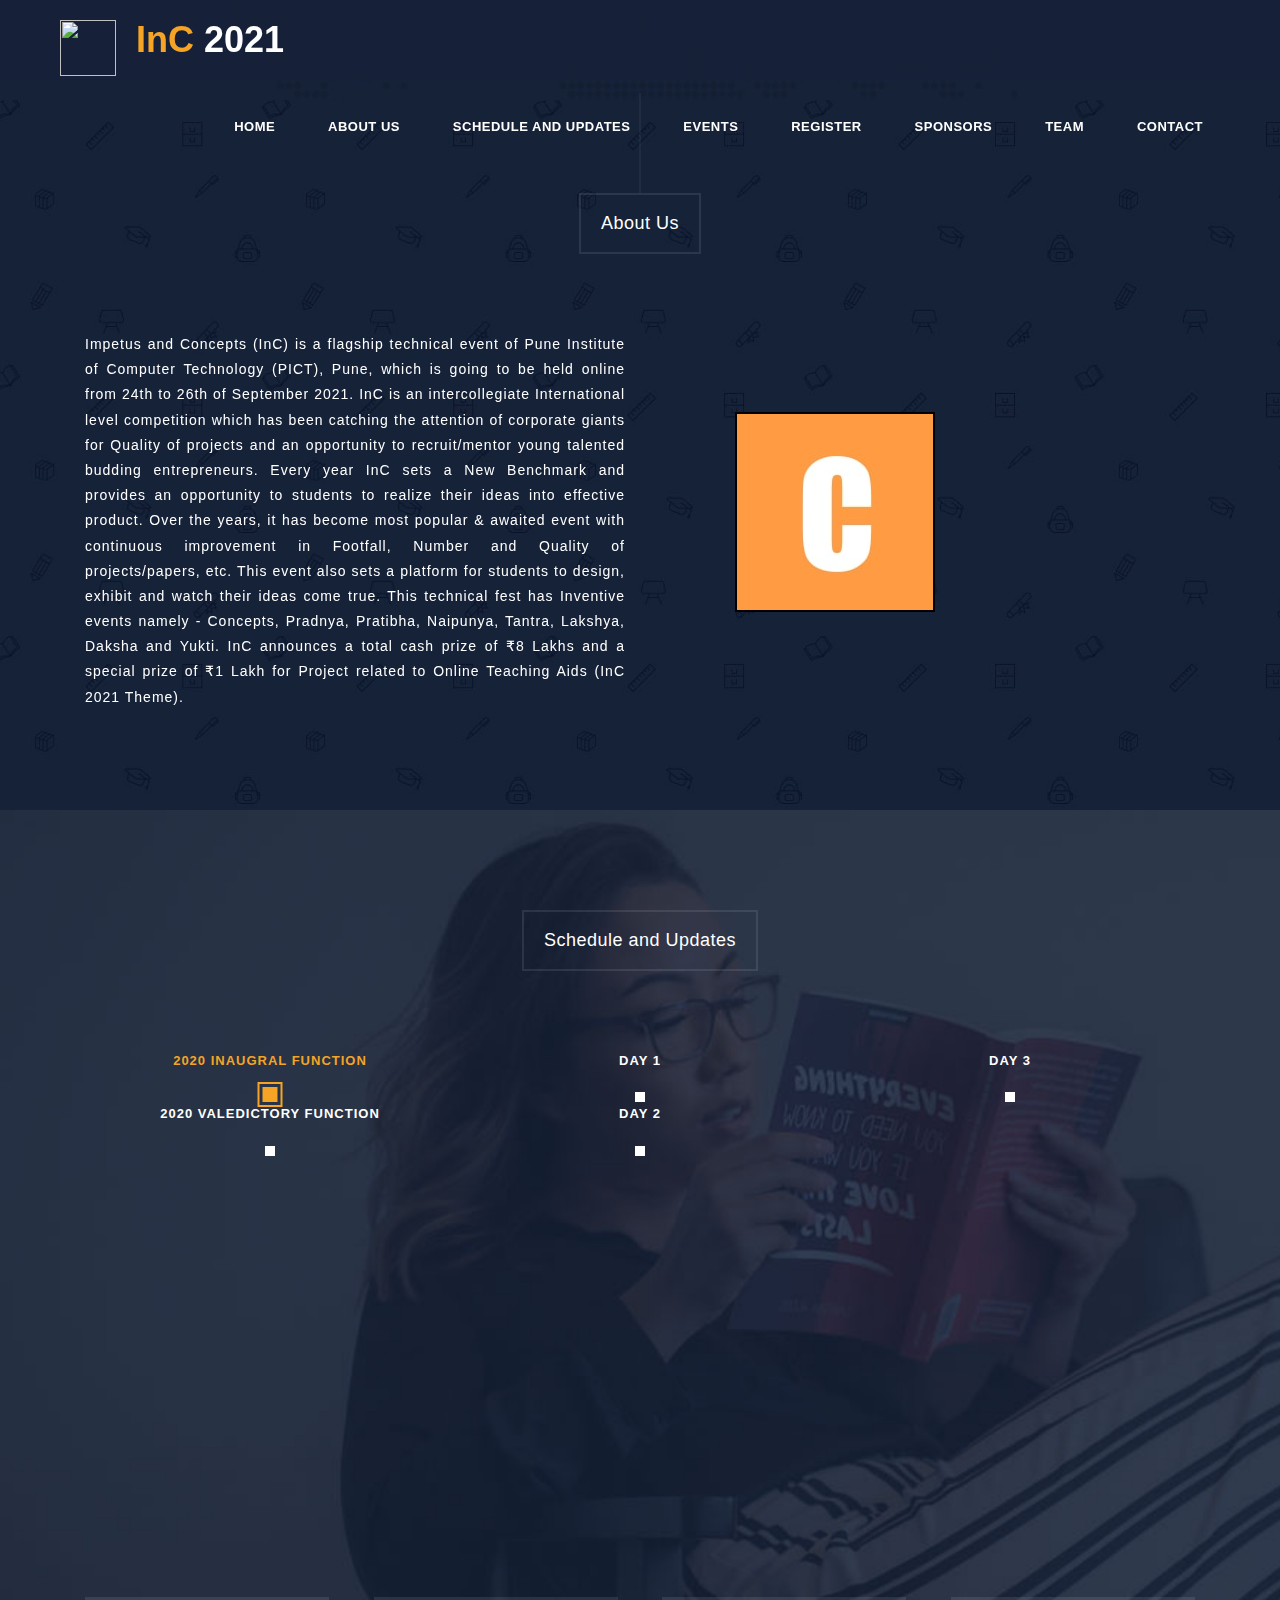
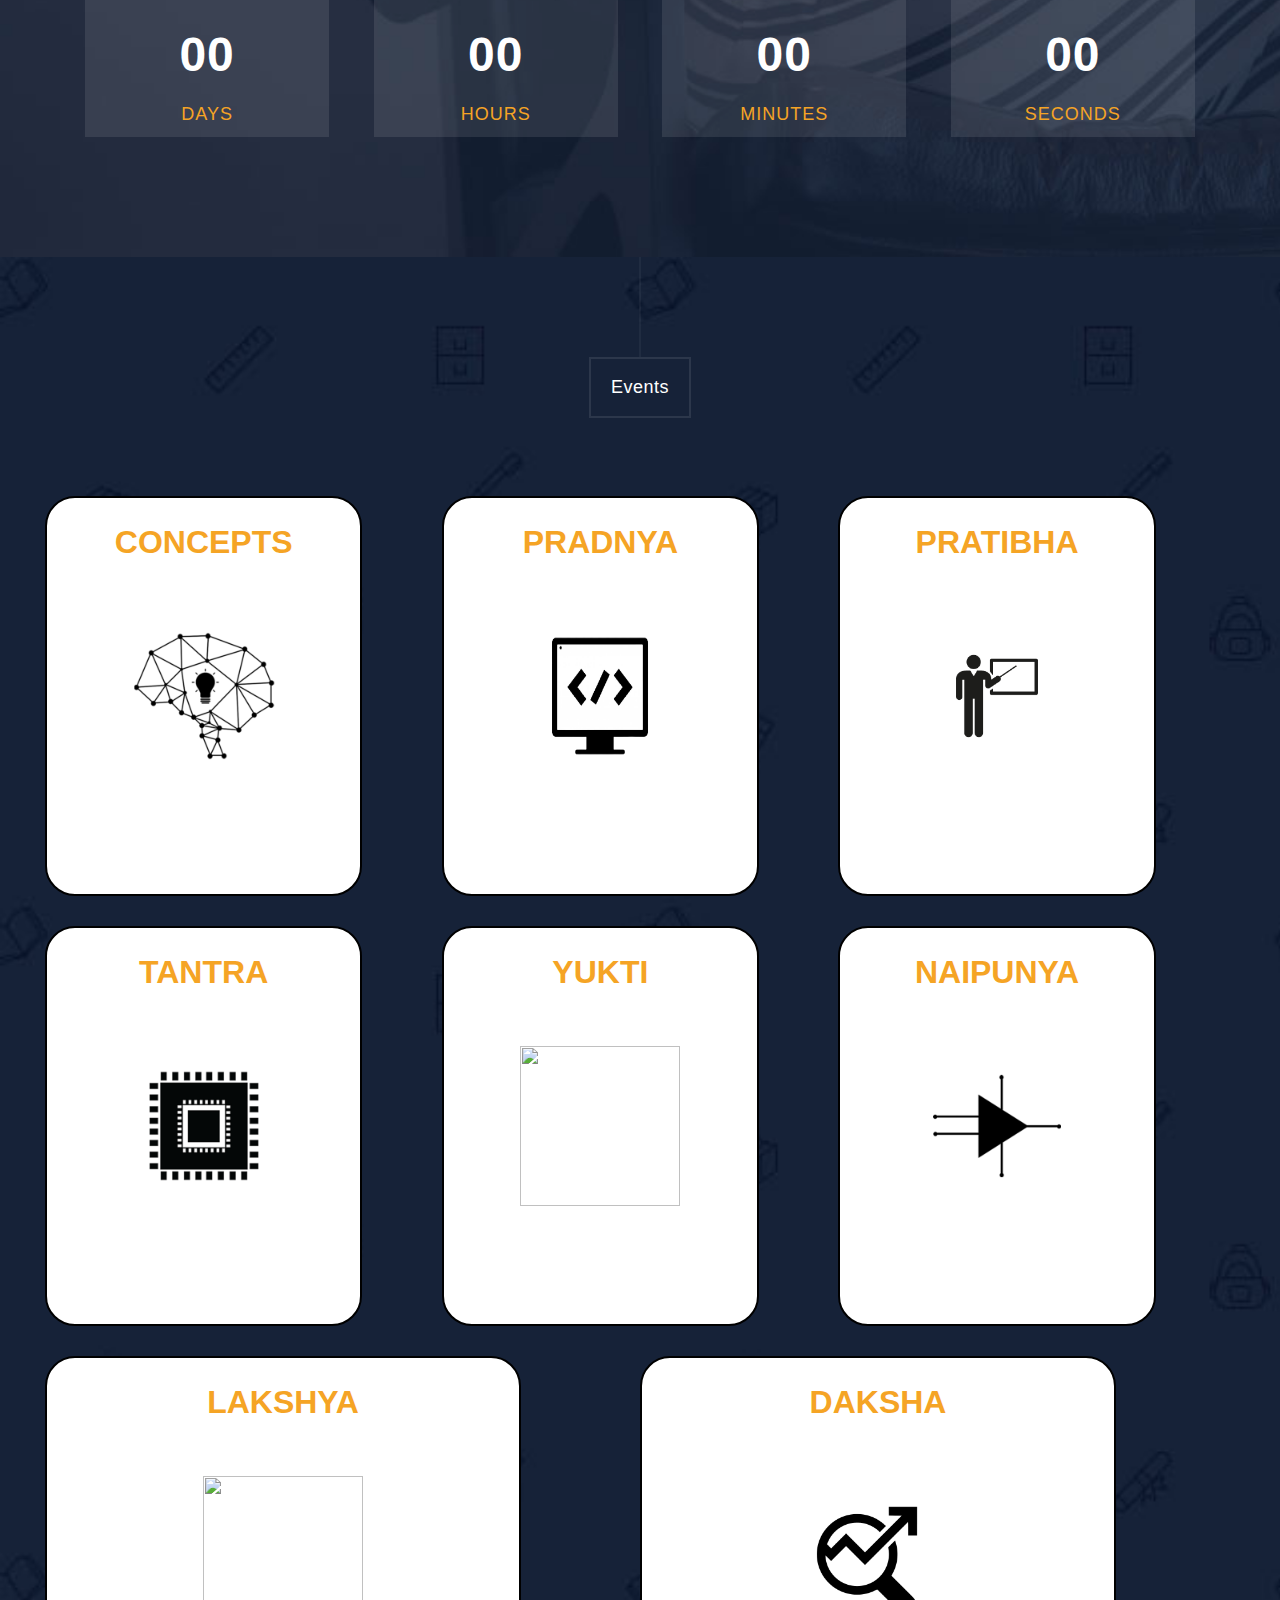
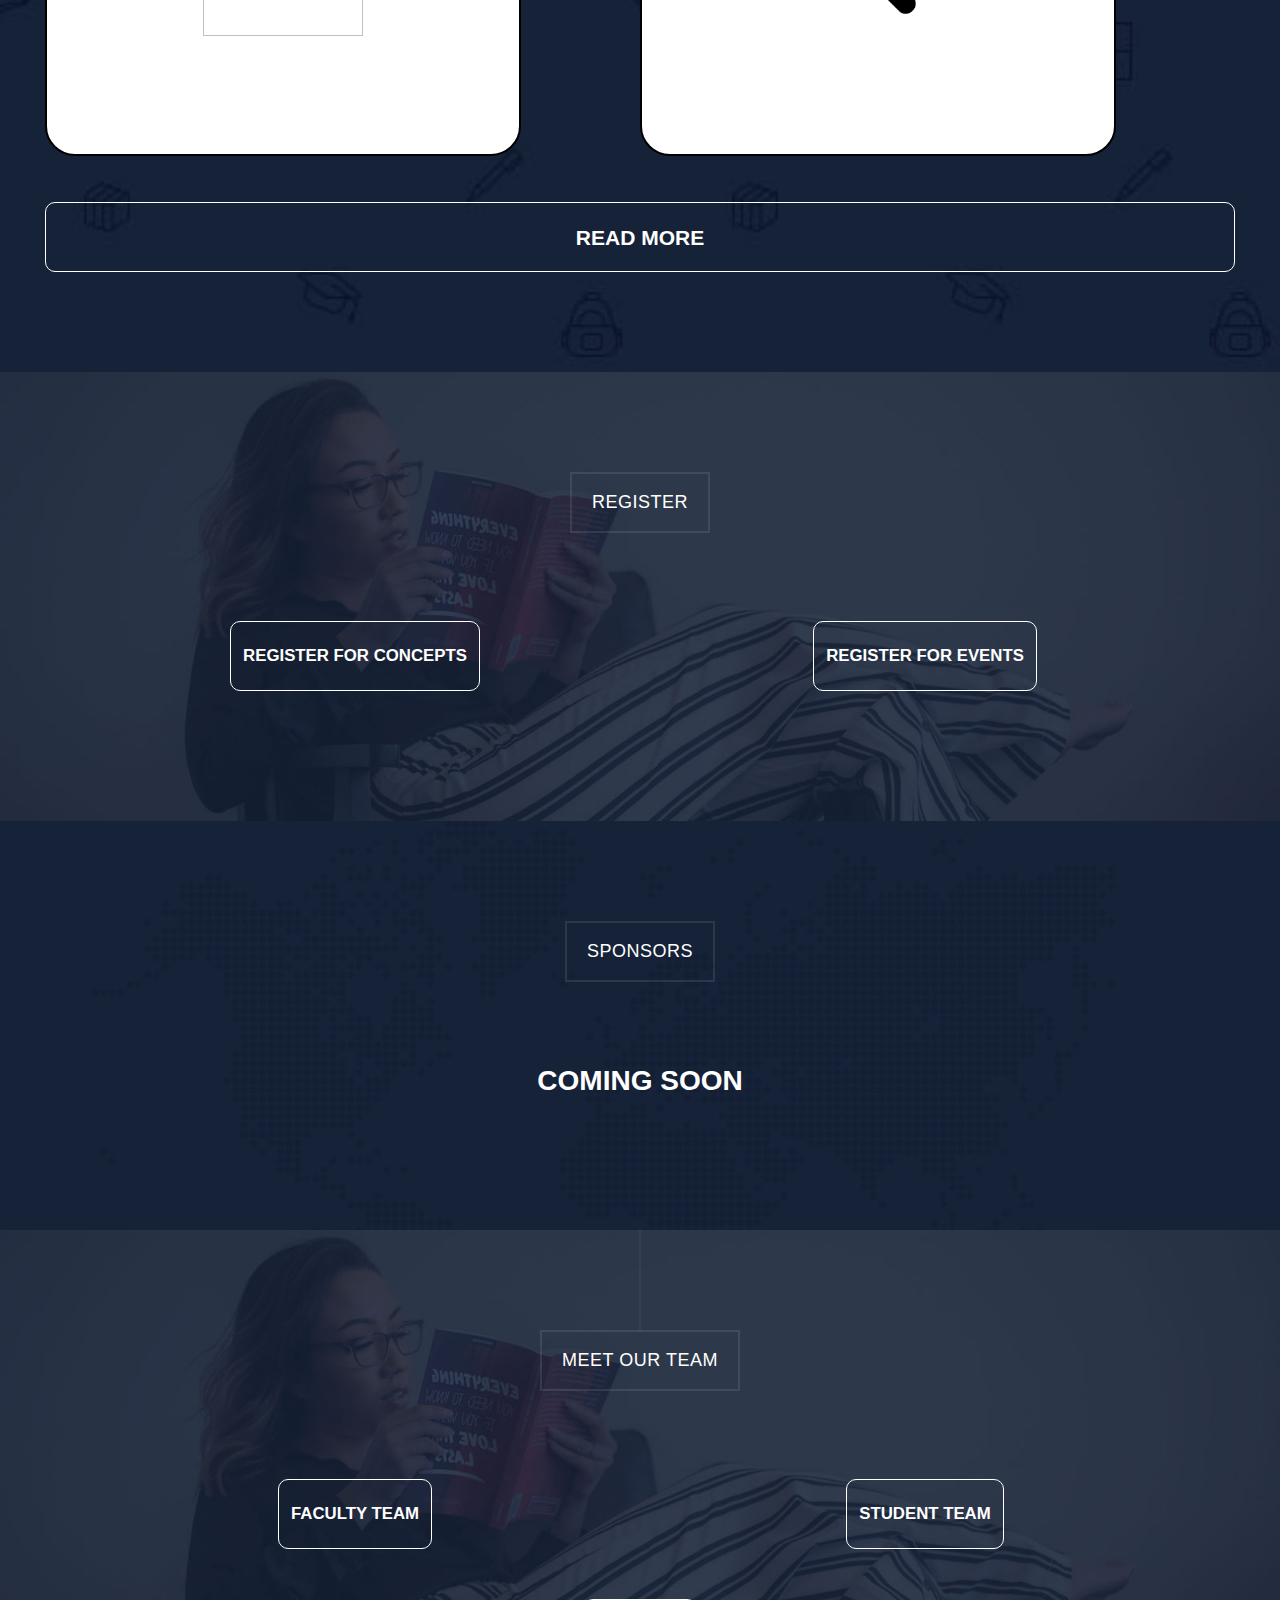
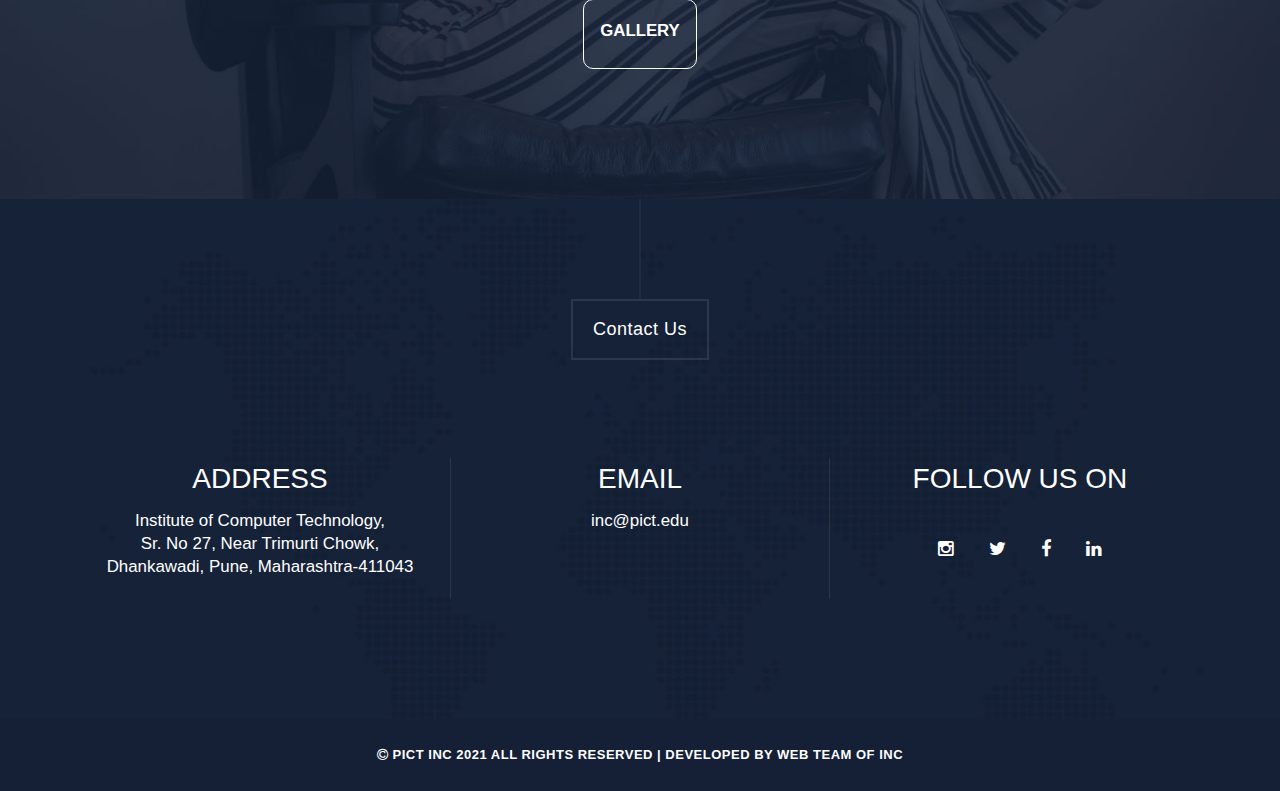
==== commit 3156d924: "Minor change" ====
--- a/index.html
+++ b/index.html
@@ -31,7 +31,7 @@
     <link rel="stylesheet" href="./assets/css/carousel_style.css">
 
     <link rel="stylesheet" href="./assets/css/animation_style.css">
-    <link rel="shortcut icon" href="./assets/images/favicon.ico" />
+    <link rel="icon" href="./assets/images/INClogo.png" type="image/x-icon">
     <link rel="stylesheet" href="./assets/css/cube.css">
     <link rel="stylesheet" href="./assets/css/event_style.css">
 </head>
@@ -130,7 +130,7 @@
                             <li><a href='#tabs-4'>Day 2</a></li>
                             <li><a href='#tabs-5'>Day 3</a></li>
                         </ul>
-                        <section class='tabs-content pt-5'>
+                        <section class='tabs-content p-5'>
                             <article id='tabs-1'>
                                 <div class="tab-flex">
                                     <iframe width="75%" height="315" src="https://www.youtube.com/embed/r4Xhl-lxCT8" frameborder="0" allow="accelerometer; autoplay; clipboard-write; encrypted-media; gyroscope; picture-in-picture" allowfullscreen></iframe>
@@ -643,7 +643,7 @@
     <script src="./assets/js/custom.js"></script>
 
     <script src="https://unpkg.com/aos@2.3.1/dist/aos.js"></script>
-    <script src="http://cdn.jsdelivr.net/particles.js/2.0.0/particles.min.js"></script>
+    <script src="https://cdn.jsdelivr.net/particles.js/2.0.0/particles.min.js"></script>
     <script>
         particlesJS.load('particles-js', 'particles.json',
             function() {
@@ -653,7 +653,7 @@
     <script src="./assets/js/main.js"></script>
 
     <!-- stats.js lib -->
-    <script src="http://threejs.org/examples/js/libs/stats.min.js"></script>
+    <script src="https://threejs.org/examples/js/libs/stats.min.js"></script>
 
     <!-- carousel -->
     <!-- <script src="./assets/js/jquery.min.js"></script> -->
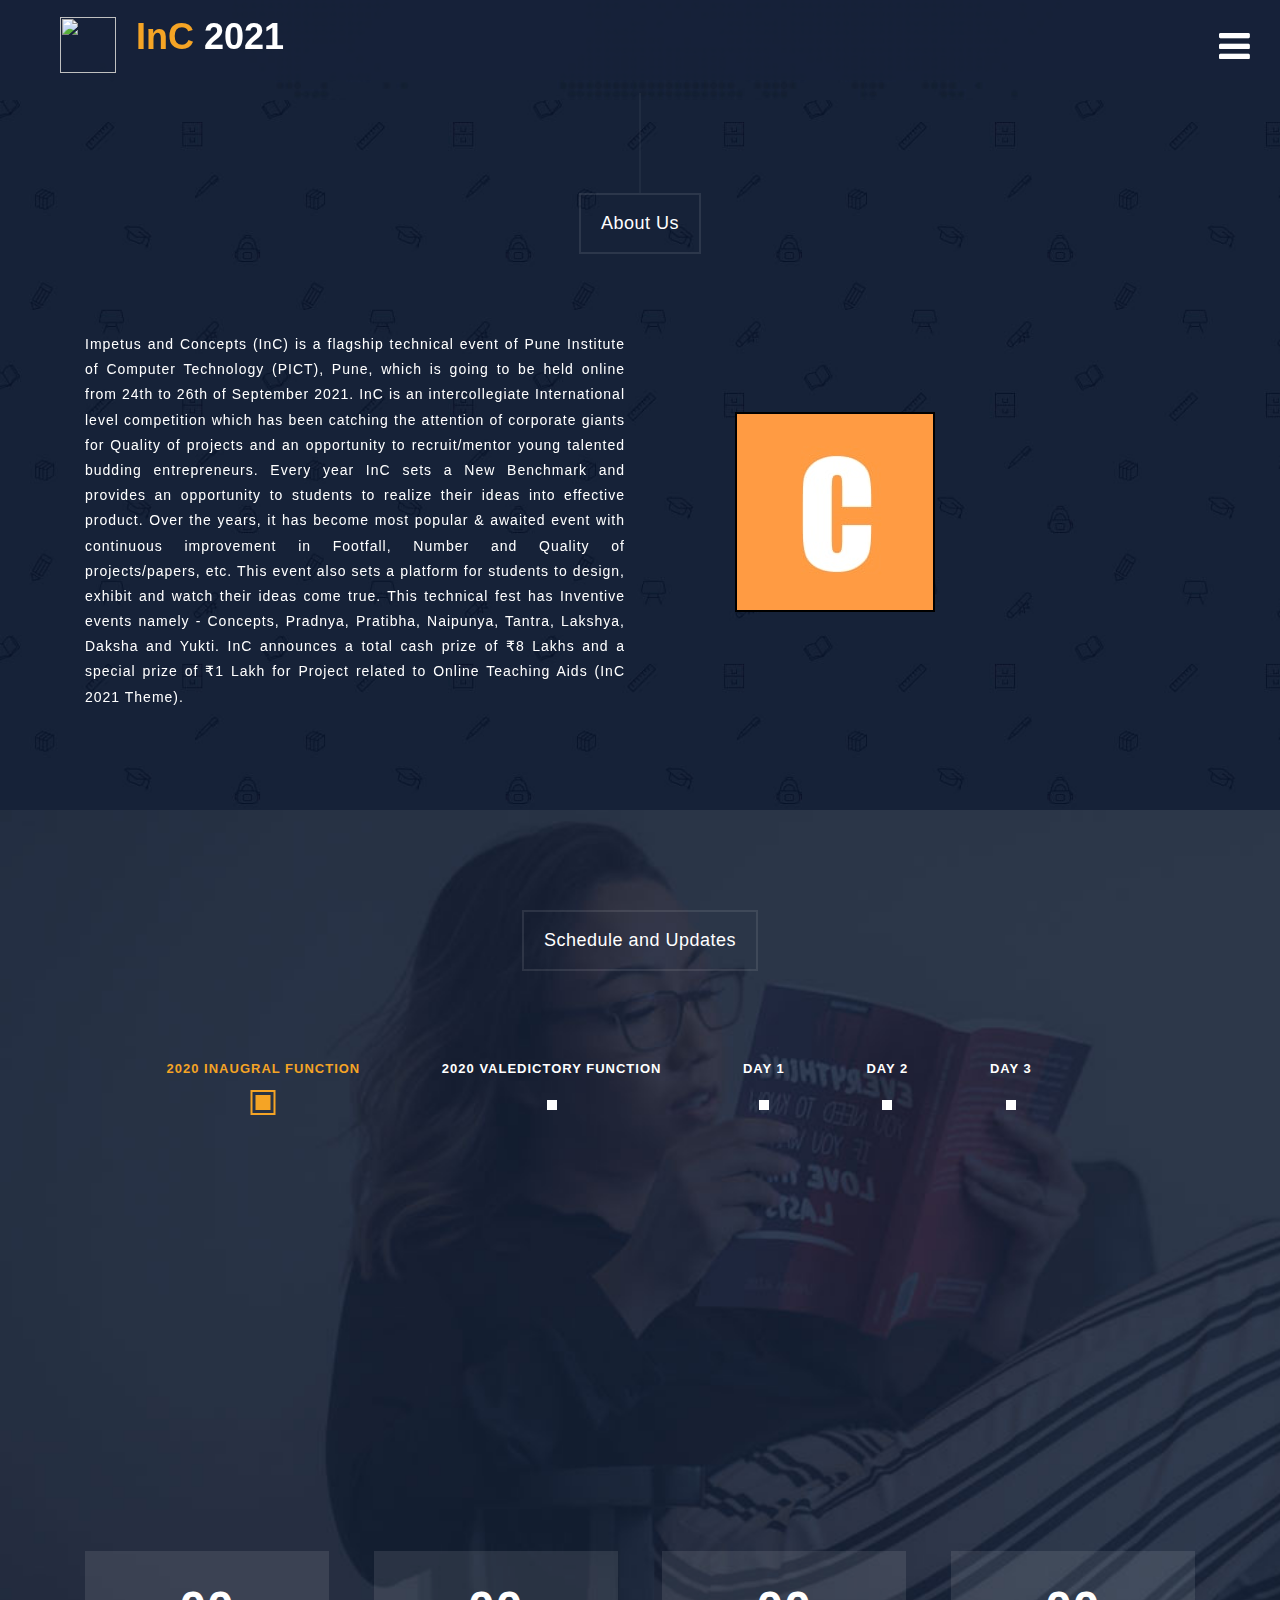
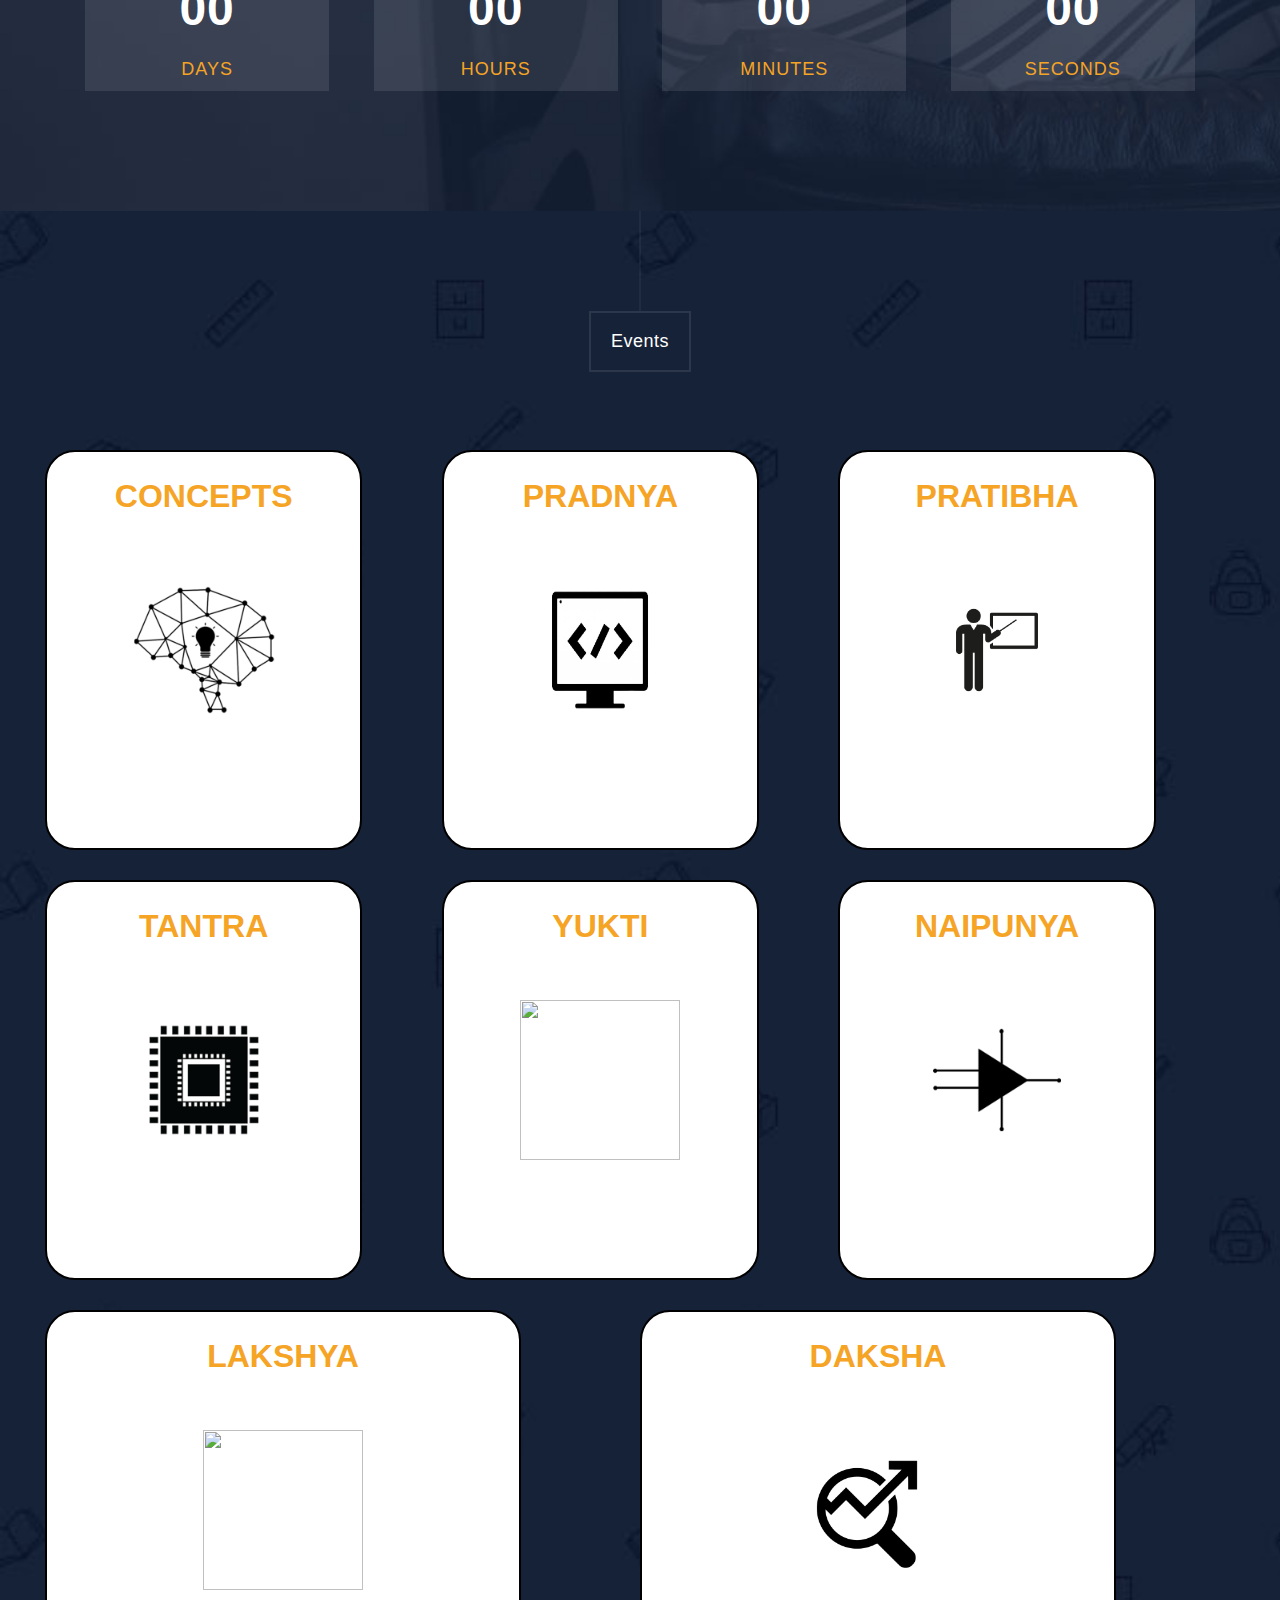
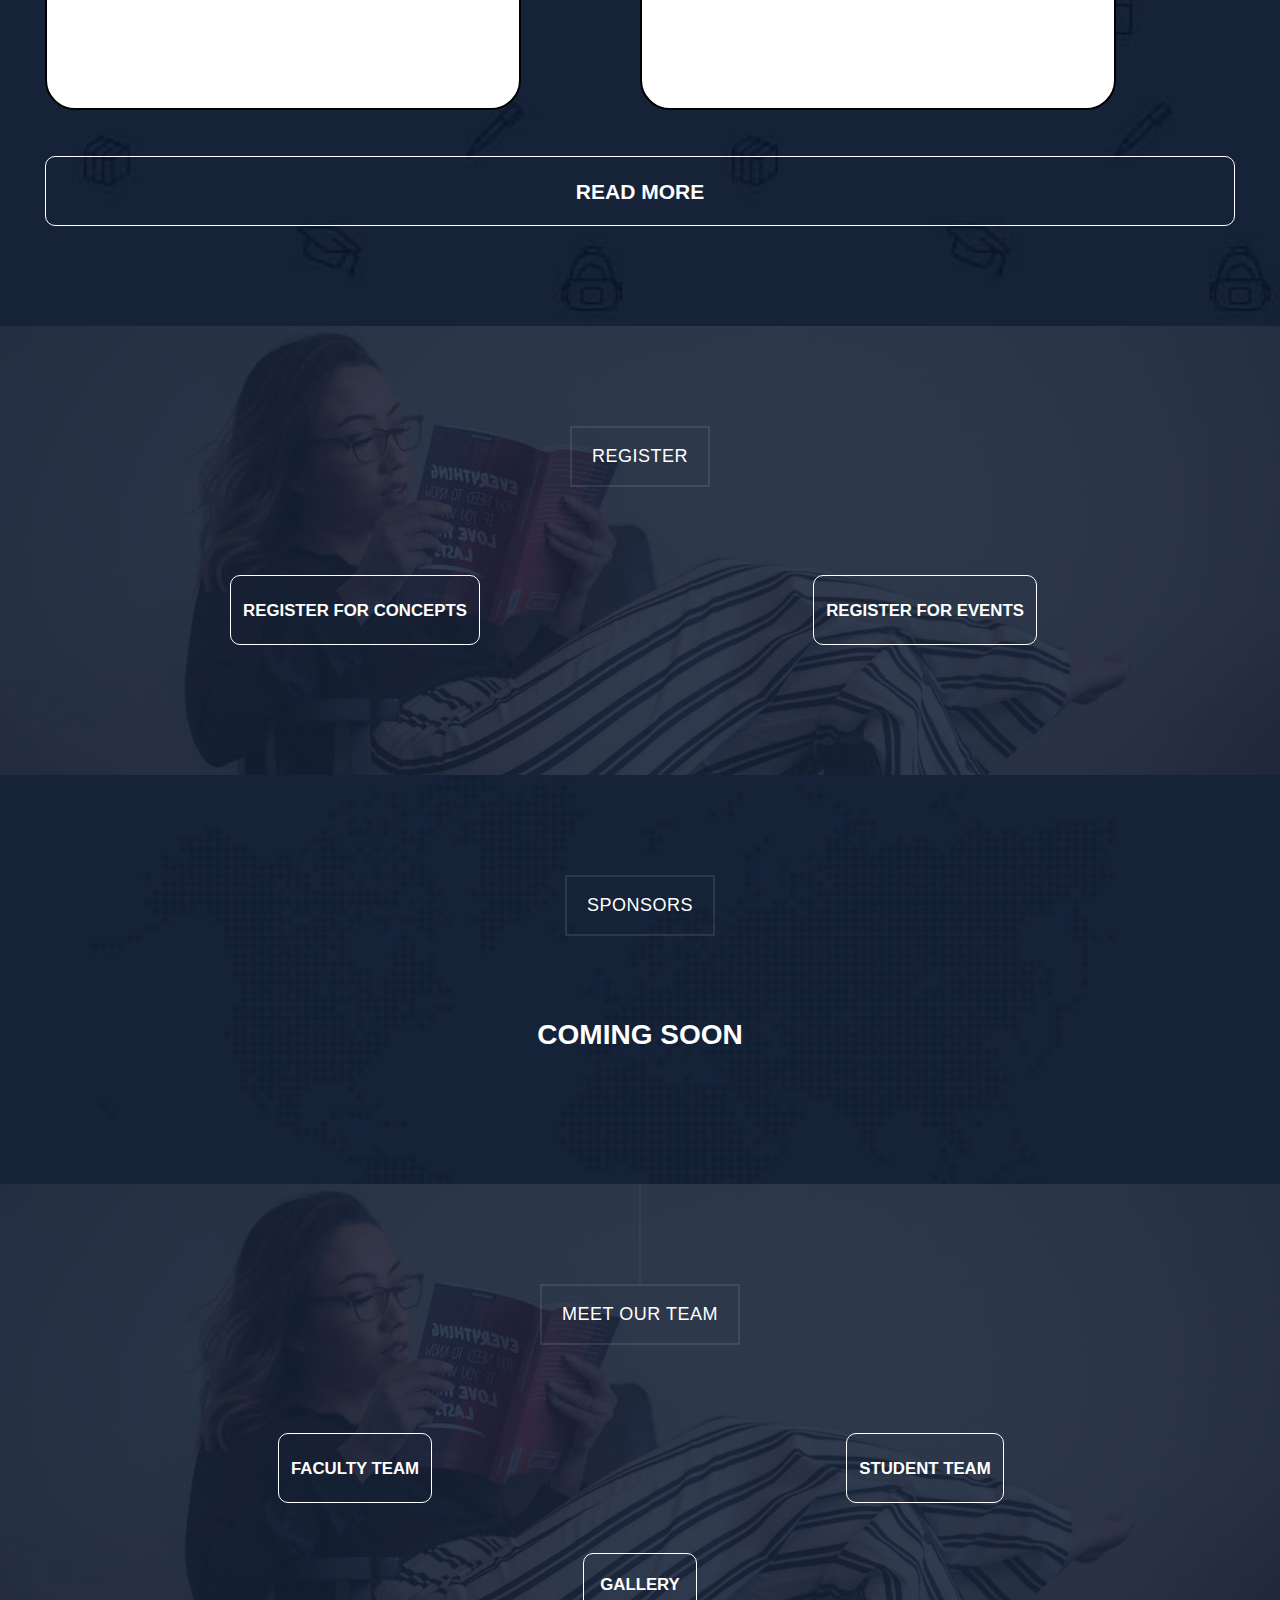
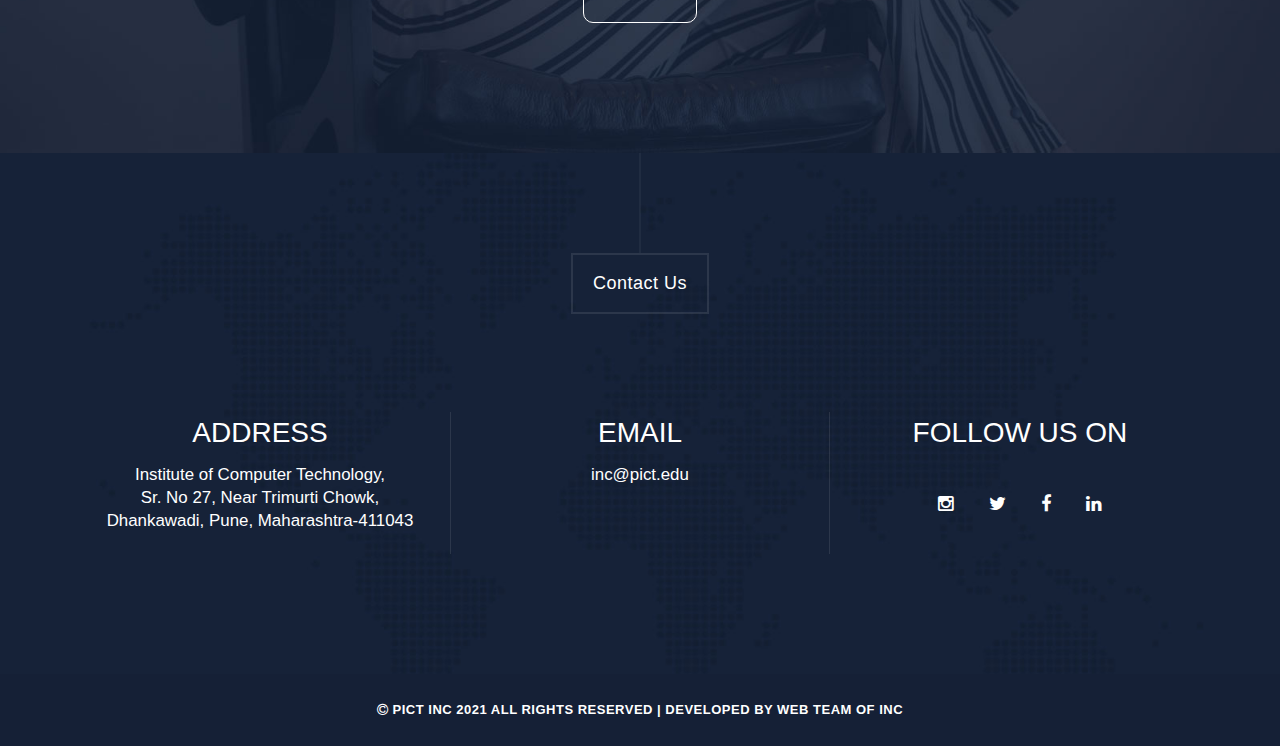
==== commit 13051ab3: "Student Team changes" ====
--- a/index.html
+++ b/index.html
@@ -123,7 +123,7 @@
                 </div>
                 <div class="col-md-12">
                     <div id='tabs'>
-                        <ul class="video-tabs">
+                        <ul class="video-tabs mt-2">
                             <li><a href='#tabs-1'>2020 Inaugral Function</a></li>
                             <li><a href='#tabs-2'>2020 Valedictory Function</a></li>
                             <li><a href='#tabs-3'>Day 1</a></li>
@@ -142,7 +142,7 @@
                                 </div>
                             </article>
                             <article id='tabs-3'>
-                                <div class="card1">
+                                <div class="card col-md-6 col-lg-4">
                                     <h4>Concepts</h4>
                                     <p>Coming Soon</p>
                                 </div>
--- a/assets/css/animation_style.css
+++ b/assets/css/animation_style.css
@@ -110,6 +110,21 @@
     padding: 20px !important;
 }
 
+.card1 {
+    width: 30%;
+    min-height: 180px;
+    background: none;
+    border: 1px solid rgba(250, 250, 250, 0.1);
+    margin: 20px !important;
+    padding: 20px !important;
+}
+
+#tabs-3 {
+    display: flex;
+    flex-direction: row;
+    justify-content: center;
+}
+
 h4 {
     font-size: 1.8em !important;
 }
@@ -200,6 +215,12 @@
     margin: 5%;
 }
 
+.video-tabs {
+    display: flex;
+    flex-direction: row;
+    justify-content: space-evenly;
+}
+
 @media screen and (max-width: 1070px) {
     h1 {
         padding-top: 50px;
@@ -227,6 +248,15 @@
     }
     .date {
         margin-top: 40px;
+    }
+    .video-tabs {
+        flex-direction: column;
+    }
+    .video-tabs li {
+        margin-top: 20px;
+    }
+    iframe {
+        width: 90%;
     }
 }
 
@@ -304,7 +334,7 @@
     }
 }
 
-@media screen and (max-width: 1200px) {
+@media screen and (max-width: 1400px) {
     .main-menu {
         padding-right: 0!important;
     }
@@ -329,14 +359,14 @@
     }
 }
 
-@media screen and (max-width: 1200px) and (max-height: 400px) {
+@media screen and (max-width: 1400px) and (max-height: 400px) {
     nav[role="navigation"].active {
         max-height: calc(80px + 100vh);
         overflow-y: auto;
     }
 }
 
-@media (max-width: 1200px) {
+@media (max-width: 1400px) {
     .main-nav li:hover a,
     .main-nav li.active a {
         border: 2px solid transparent;
@@ -344,7 +374,7 @@
     }
 }
 
-@media screen and (max-width: 1200px) {
+@media screen and (max-width: 1400px) {
     a.menu-link {
         float: right;
         display: block;
@@ -394,7 +424,7 @@
     nav[role="navigation"] li.active a {
         color: #f5a425;
     }
-    @media screen and (min-width: 1200px) {
+    @media screen and (min-width: 1400px) {
         .js nav[role="navigation"] {
             max-height: none;
         }
